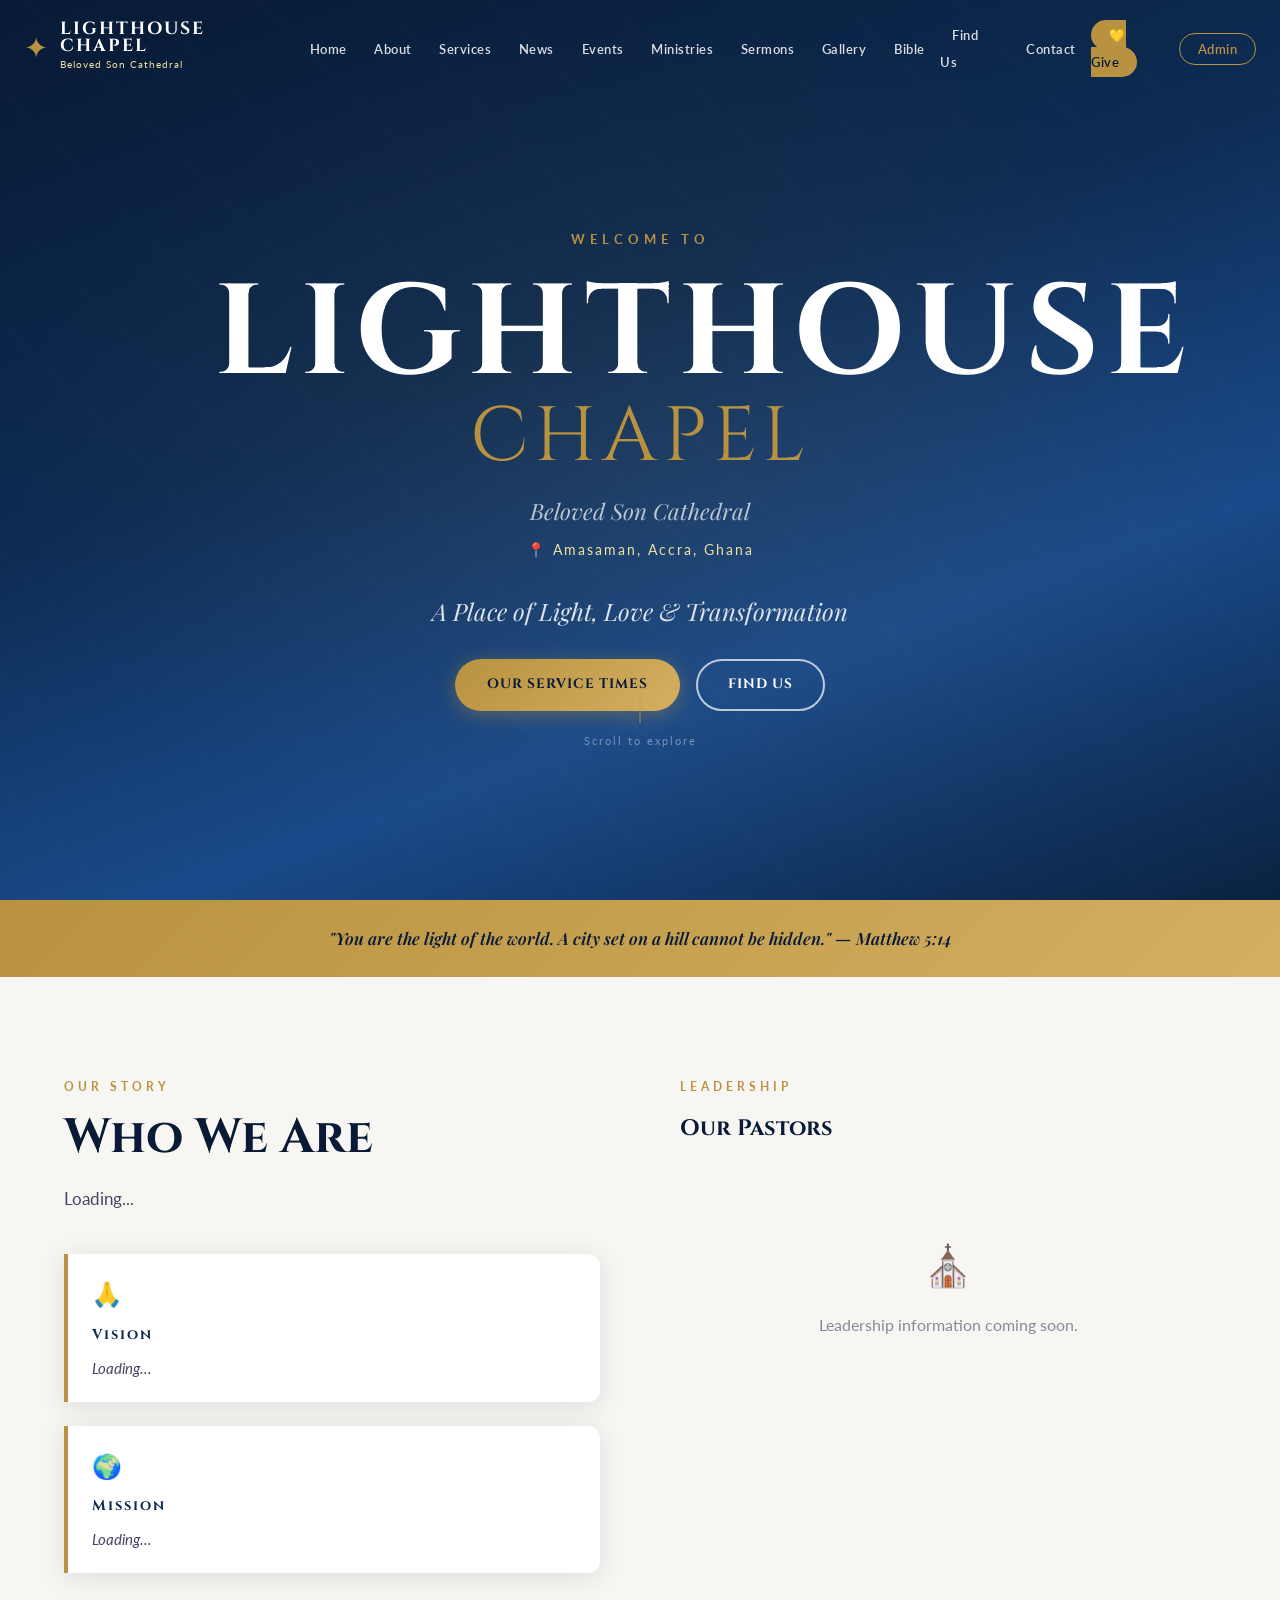
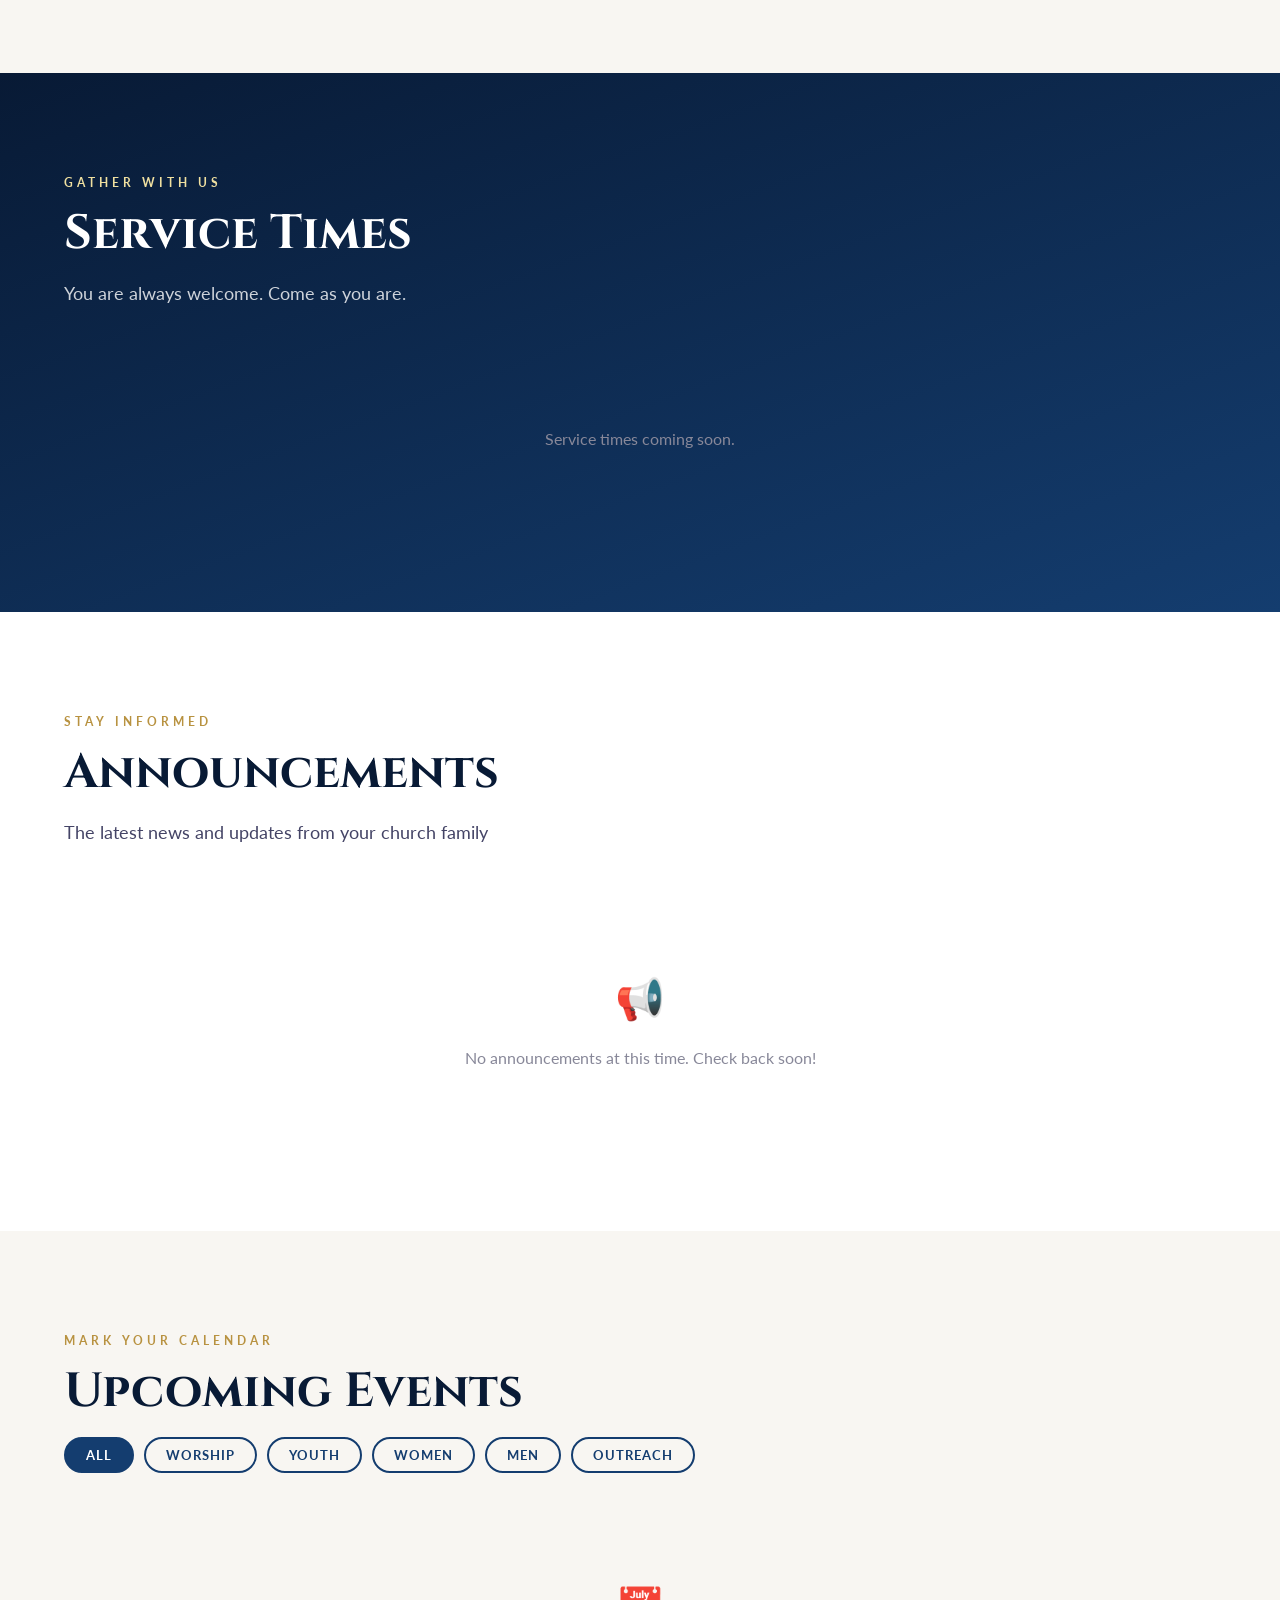
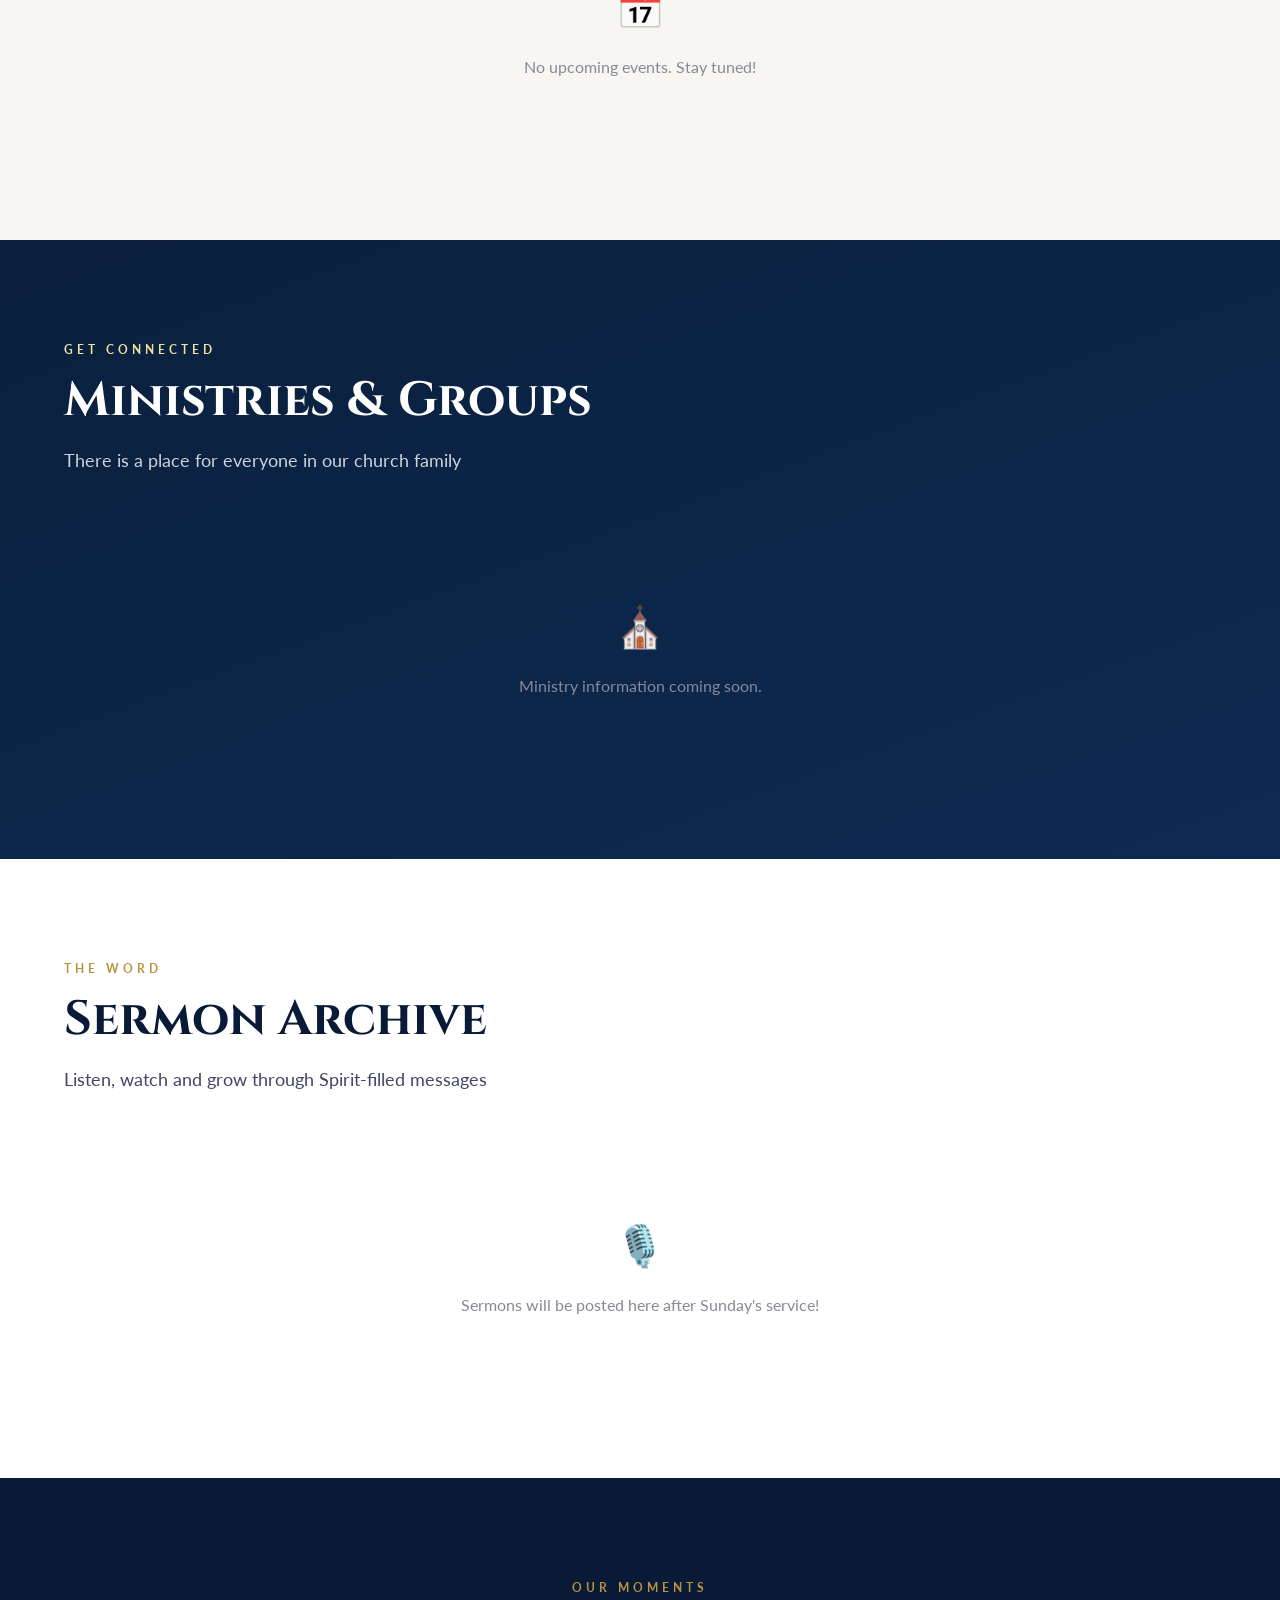
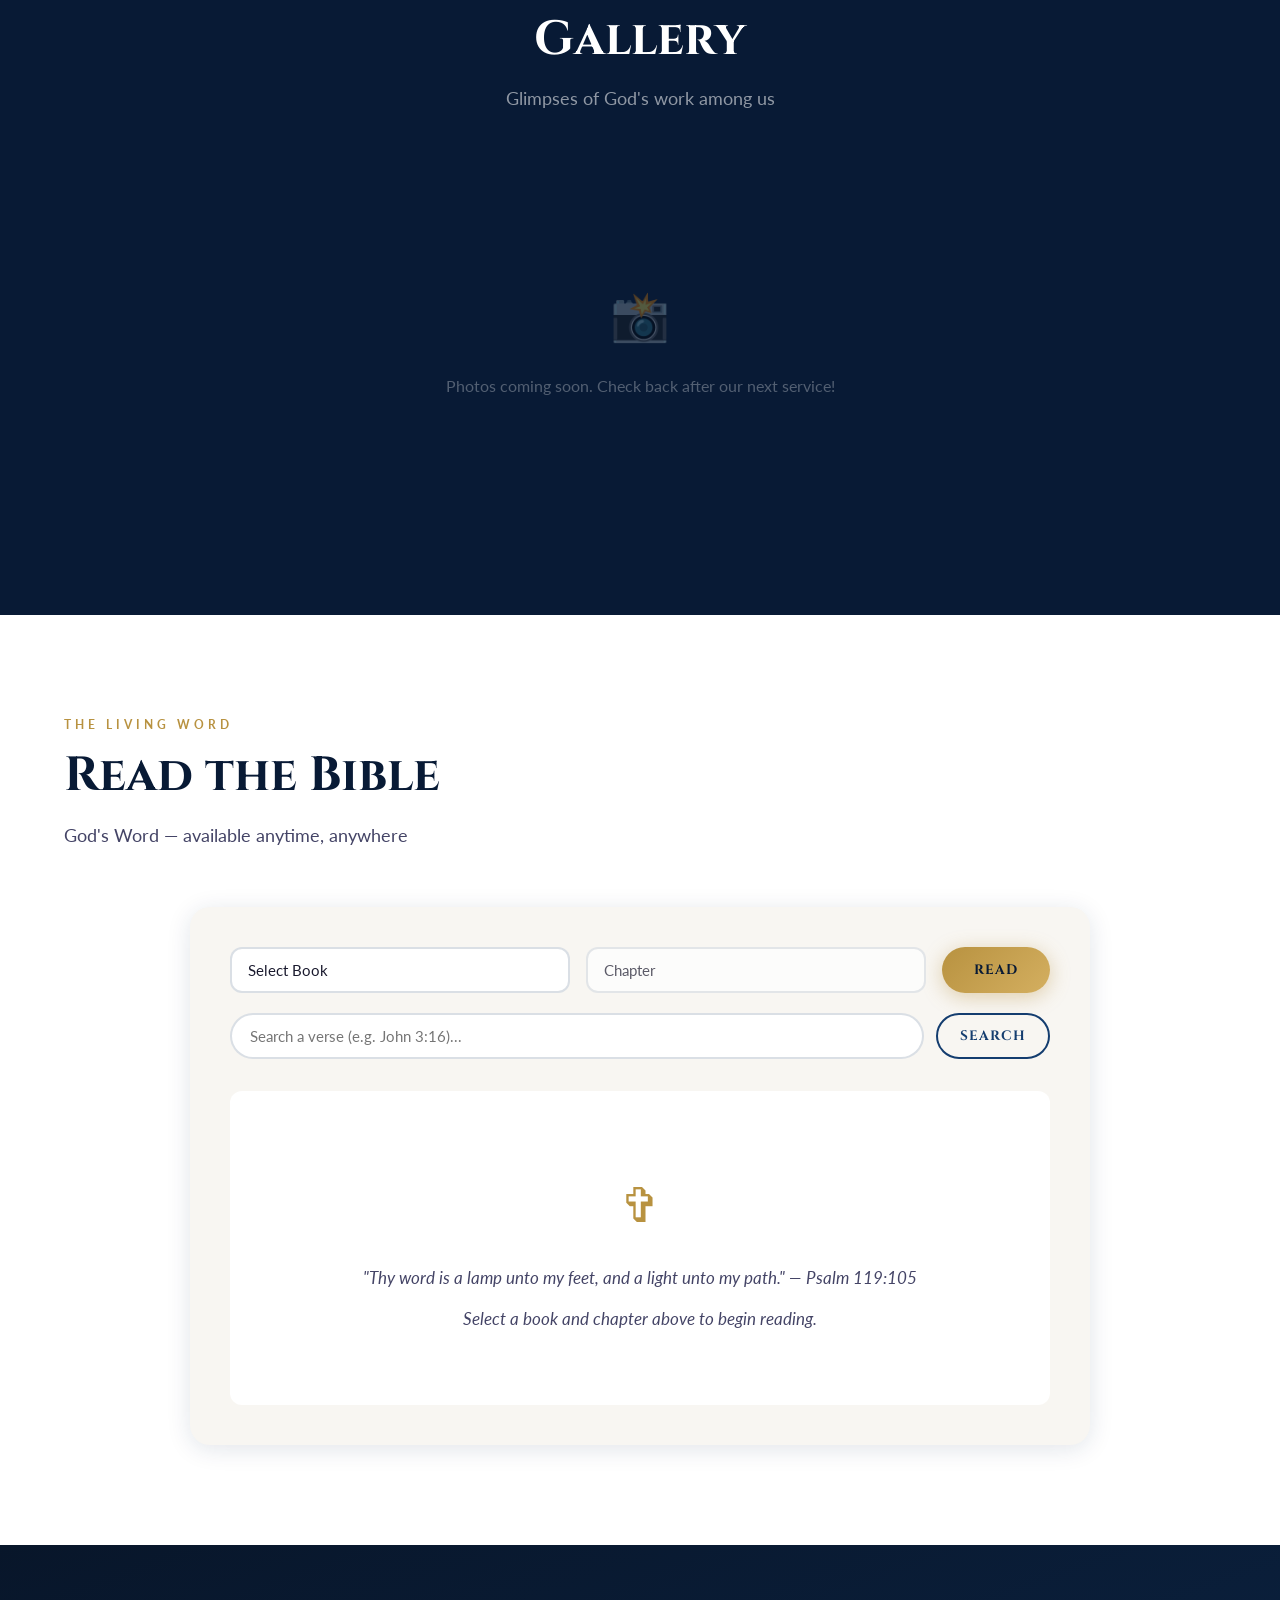
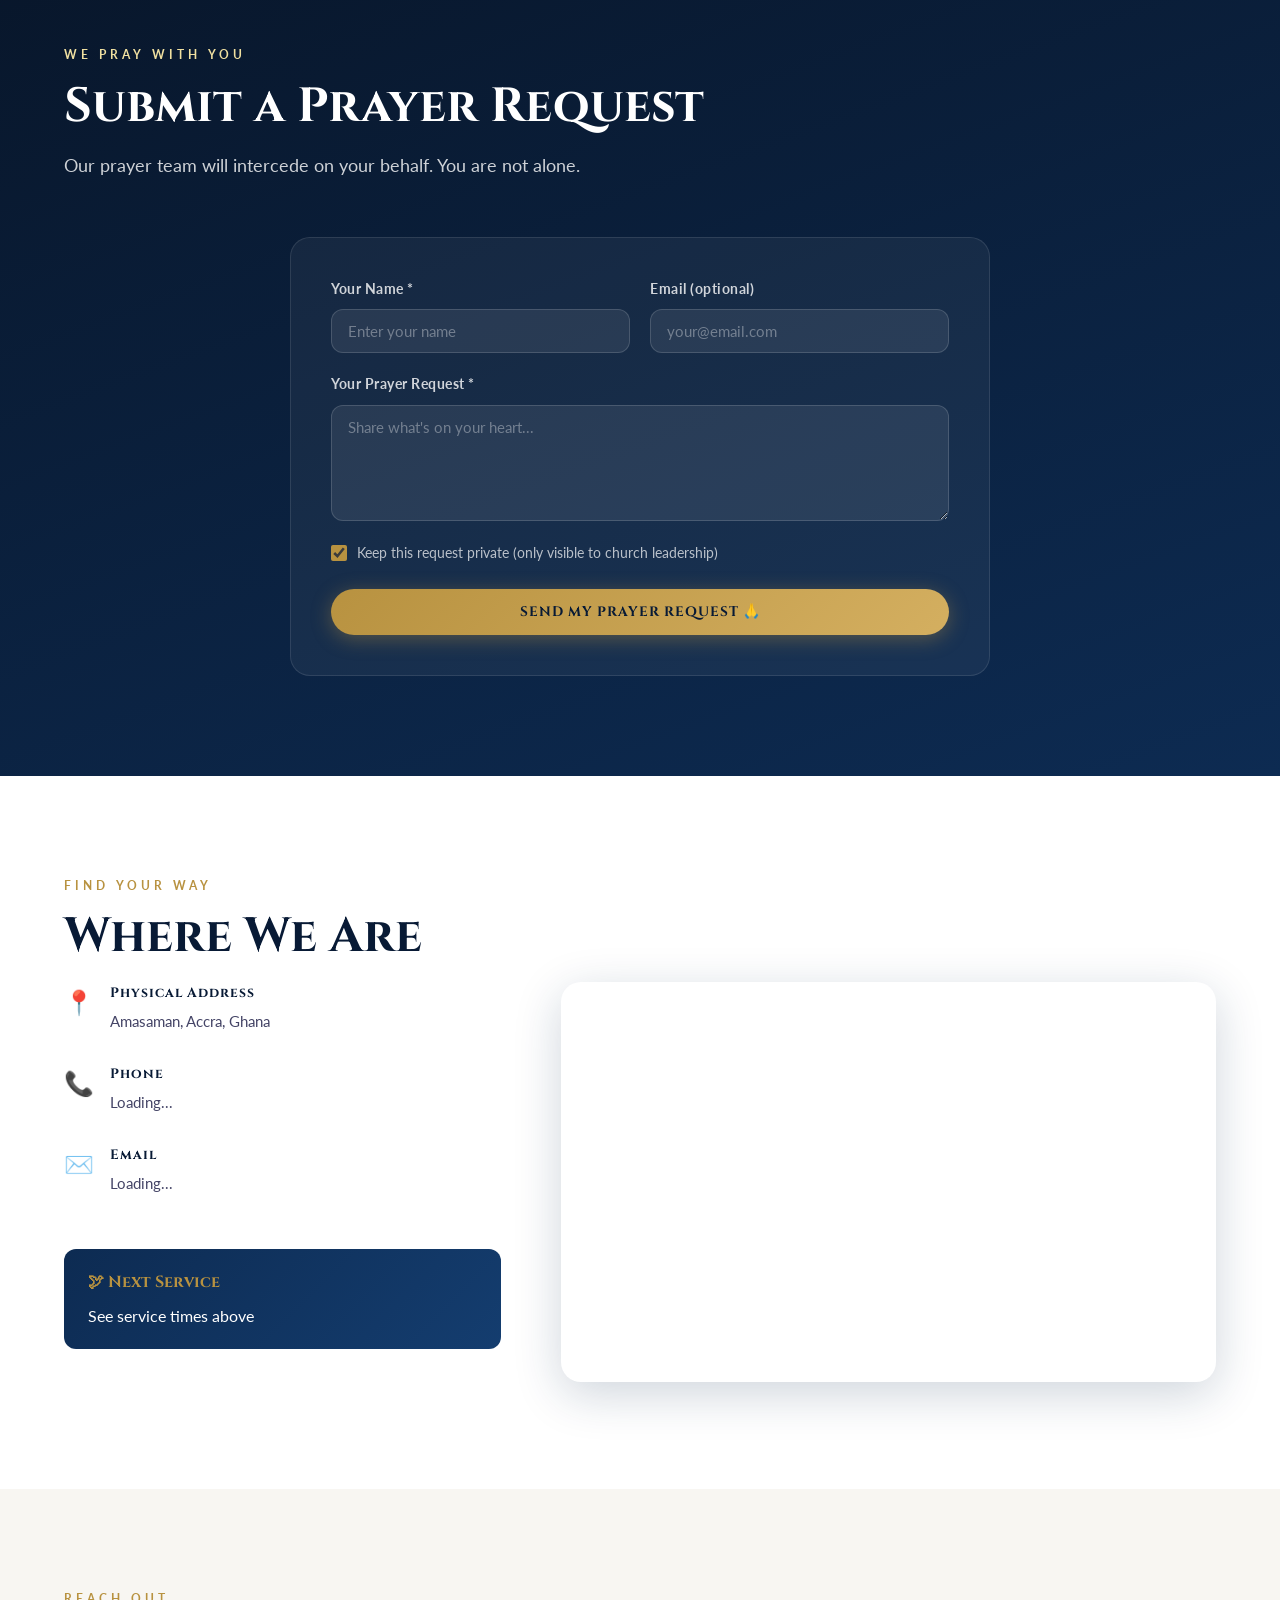
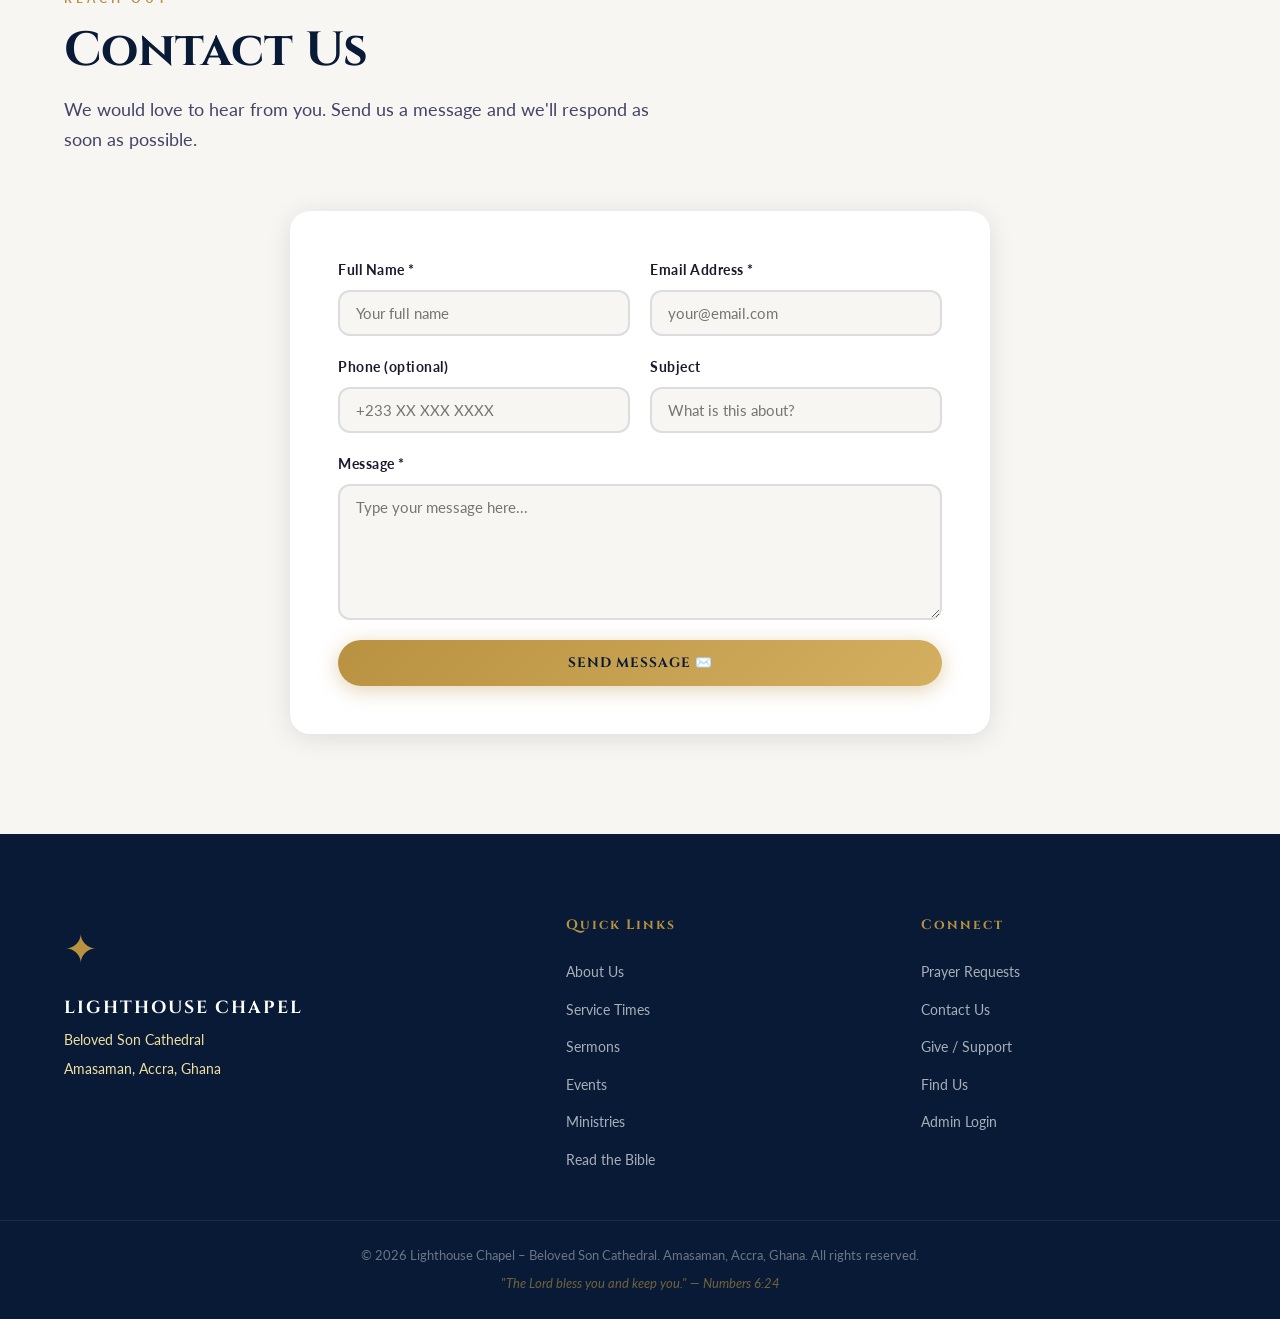
==== index.html @ 6e42f1c6 "INITIAL APP" ====
<!DOCTYPE html>
<html lang="en">

<head>
    <meta charset="UTF-8" />
    <meta name="viewport" content="width=device-width, initial-scale=1.0" />

    <!-- ============================================================ -->
    <!-- PRIMARY META — update description if church tagline changes  -->
    <!-- ============================================================ -->
    <title>Lighthouse Chapel – Beloved Son Cathedral | Amasaman, Accra, Ghana</title>
    <meta name="description"
        content="Welcome to Lighthouse Chapel – Beloved Son Cathedral in Amasaman, Accra, Ghana. A Spirit-filled, Word-driven community. Join us for worship every Sunday." />
    <meta name="keywords"
        content="Lighthouse Chapel, Beloved Son Cathedral, church Amasaman, church Accra Ghana, Christian church Ghana" />
    <meta name="author" content="Lighthouse Chapel" />
    <meta name="theme-color" content="#0d2b52" />

    <!-- ============================================================ -->
    <!-- FAVICON                                                       -->
    <!-- Place favicon.svg in your frontend/ root folder              -->
    <!-- ============================================================ -->
    <link rel="icon" type="image/svg+xml" href="favicon.svg" />
    <link rel="apple-touch-icon" href="icons/icon-192.png" />

    <!-- ============================================================ -->
    <!-- PWA MANIFEST                                                  -->
    <!-- Place manifest.json in your frontend/ root folder            -->
    <!-- ============================================================ -->
    <link rel="manifest" href="manifest.json" />

    <!-- ============================================================ -->
    <!-- OPEN GRAPH — controls WhatsApp / Facebook / Twitter preview  -->
    <!-- ⚠️ DOMAIN: Replace URL with real domain when deployed        -->
    <!-- ⚠️ IMAGE: Replace og-image.jpg with a real church photo      -->
    <!--   Ideal size: 1200×630px, save as frontend/og-image.jpg      -->
    <!-- ============================================================ -->
    <meta property="og:type" content="website" />
    <meta property="og:site_name" content="Lighthouse Chapel" />
    <meta property="og:title" content="Lighthouse Chapel – Beloved Son Cathedral" />
    <meta property="og:description"
        content="A Place of Light, Love & Transformation. Located in Amasaman, Accra, Ghana. Join us every Sunday." />
    <meta property="og:url" content="https://lighthousechapel.org/" />
    <meta property="og:image" content="https://lighthousechapel.org/og-image.jpg" />
    <meta property="og:image:width" content="1200" />
    <meta property="og:image:height" content="630" />
    <meta property="og:locale" content="en_GH" />

    <!-- Twitter/X card (works even without a Twitter account) -->
    <meta name="twitter:card" content="summary_large_image" />
    <meta name="twitter:title" content="Lighthouse Chapel – Beloved Son Cathedral" />
    <meta name="twitter:description" content="A Place of Light, Love & Transformation. Amasaman, Accra, Ghana." />
    <meta name="twitter:image" content="https://lighthousechapel.org/og-image.jpg" />

    <!-- Google Fonts -->
    <link rel="preconnect" href="https://fonts.googleapis.com" />
    <link rel="preconnect" href="https://fonts.gstatic.com" crossorigin />
    <link
        href="https://fonts.googleapis.com/css2?family=Cinzel:wght@400;600;700&family=Lato:wght@300;400;700&family=Playfair+Display:ital,wght@0,400;0,600;1,400&display=swap"
        rel="stylesheet" />

    <link rel="stylesheet" href="css/style.css" />
</head>

<body>

    <!-- ===== NAVIGATION ===== -->
    <nav id="navbar">
        <div class="nav-container">
            <div class="nav-brand">
                <div class="brand-icon">✦</div>
                <div class="brand-text">
                    <span class="brand-main">LIGHTHOUSE CHAPEL</span>
                    <span class="brand-sub">Beloved Son Cathedral</span>
                </div>
            </div>
            <button class="nav-toggle" id="navToggle" aria-label="Toggle navigation">
                <span></span><span></span><span></span>
            </button>
            <ul class="nav-links" id="navLinks">
                <li><a href="#home">Home</a></li>
                <li><a href="#about">About</a></li>
                <li><a href="#services">Services</a></li>
                <li><a href="#announcements">News</a></li>
                <li><a href="#events">Events</a></li>
                <li><a href="#ministries">Ministries</a></li>
                <li><a href="#sermons">Sermons</a></li>
                <li><a href="#gallery">Gallery</a></li>
                <li><a href="#bible">Bible</a></li>
                <li><a href="#location">Find Us</a></li>
                <li><a href="#contact">Contact</a></li>
                <li><a href="give.html" class="nav-give-btn">💛 Give</a></li>
                <li><a href="admin/login.html" class="nav-admin-btn">Admin</a></li>
            </ul>
        </div>
    </nav>

    <!-- ===== HERO ===== -->
    <section id="home" class="hero">
        <div class="hero-bg" id="heroBg"></div>
        <div class="hero-overlay"></div>
        <div class="hero-content">
            <div class="hero-eyebrow">Welcome to</div>
            <h1 class="hero-title">
                <span class="hero-title-main">LIGHTHOUSE</span>
                <span class="hero-title-sub">CHAPEL</span>
            </h1>
            <p class="hero-church-full">Beloved Son Cathedral</p>
            <p class="hero-location">📍 Amasaman, Accra, Ghana</p>
            <p class="hero-tagline" id="heroTagline">A Place of Light, Love &amp; Transformation</p>
            <div class="hero-cta-group">
                <a href="#services" class="btn-primary">Our Service Times</a>
                <a href="#location" class="btn-outline">Find Us</a>
            </div>
            <div class="hero-scroll-indicator">
                <div class="scroll-line"></div>
                <span>Scroll to explore</span>
            </div>
        </div>
    </section>

    <!-- ===== WELCOME STRIP ===== -->
    <section class="welcome-strip">
        <div class="container">
            <p class="welcome-verse">"You are the light of the world. A city set on a hill cannot be hidden." — Matthew
                5:14</p>
        </div>
    </section>

    <!-- ===== YEAR MOTTO ===== -->
    <section id="motto" class="motto-section" style="display:none">
        <div class="motto-inner">
            <div class="motto-frame">
                <div class="motto-corner motto-corner--tl"></div>
                <div class="motto-corner motto-corner--tr"></div>
                <div class="motto-corner motto-corner--bl"></div>
                <div class="motto-corner motto-corner--br"></div>
                <img id="mottoImage" src="" alt="Year Motto" class="motto-img" />
            </div>
            <div class="motto-scripture" id="mottoScripture" style="display:none"></div>
        </div>
    </section>

    <!-- ===== ABOUT ===== -->
    <section id="about" class="section about-section">
        <div class="container">
            <div class="about-grid">
                <div class="about-text">
                    <div class="section-eyebrow">Our Story</div>
                    <h2 class="section-title">Who We Are</h2>
                    <p class="about-body" id="aboutText">Loading...</p>
                    <div class="about-pillars">
                        <div class="pillar">
                            <div class="pillar-icon">🙏</div>
                            <h4>Vision</h4>
                            <p id="visionText">Loading...</p>
                        </div>
                        <div class="pillar">
                            <div class="pillar-icon">🌍</div>
                            <h4>Mission</h4>
                            <p id="missionText">Loading...</p>
                        </div>
                    </div>
                </div>
                <div class="about-pastors">
                    <div class="section-eyebrow">Leadership</div>
                    <h3>Our Pastors</h3>
                    <div class="pastors-grid" id="pastorsGrid">
                        <div class="loading-spinner"></div>
                    </div>
                </div>
            </div>
        </div>
    </section>

    <!-- ===== SERVICE TIMES ===== -->
    <section id="services" class="section services-section">
        <div class="services-bg"></div>
        <div class="container">
            <div class="section-eyebrow light">Gather With Us</div>
            <h2 class="section-title light">Service Times</h2>
            <p class="section-subtitle light">You are always welcome. Come as you are.</p>
            <div class="services-grid" id="servicesGrid">
                <div class="loading-spinner light"></div>
            </div>
        </div>
    </section>

    <section id="visit" class="visit-section" style="display:none">
        <div class="visit-bg" id="visitBg"></div>
        <div class="visit-overlay"></div>
        <div class="visit-content">
            <div class="visit-eyebrow">You Are Welcome Here</div>
            <h2 class="visit-title">Plan Your Visit</h2>
            <p class="visit-sub">Come as you are. Leave transformed. We'd love to meet you in person.</p>
            <div class="visit-chips">
                <div class="visit-chip">👋 Friendly &amp; Welcoming</div>
                <div class="visit-chip">🎵 Spirit-filled Worship</div>
                <div class="visit-chip">📖 Word-driven Teaching</div>
                <div class="visit-chip">👨‍👩‍👧 Family Friendly</div>
            </div>
            <a href="#services" class="btn-primary" style="margin-top:8px">See Service Times</a>
        </div>
    </section>

    <!-- ===== ANNOUNCEMENTS ===== -->
    <section id="announcements" class="section announcements-section">
        <div class="container">
            <div class="section-eyebrow">Stay Informed</div>
            <h2 class="section-title">Announcements</h2>
            <p class="section-subtitle">The latest news and updates from your church family</p>
            <div class="announcements-grid" id="announcementsGrid">
                <div class="loading-spinner"></div>
            </div>
        </div>
    </section>

    <!-- ===== EVENTS ===== -->
    <section id="events" class="section events-section">
        <div class="container">
            <div class="section-eyebrow">Mark Your Calendar</div>
            <h2 class="section-title">Upcoming Events</h2>
            <div class="events-filter" id="eventsFilter">
                <button class="filter-btn active" data-cat="">All</button>
                <button class="filter-btn" data-cat="worship">Worship</button>
                <button class="filter-btn" data-cat="youth">Youth</button>
                <button class="filter-btn" data-cat="women">Women</button>
                <button class="filter-btn" data-cat="men">Men</button>
                <button class="filter-btn" data-cat="outreach">Outreach</button>
            </div>
            <div class="events-grid" id="eventsGrid">
                <div class="loading-spinner"></div>
            </div>
        </div>
    </section>

    <!-- ===== MINISTRIES ===== -->
    <section id="ministries" class="section ministries-section">
        <div class="ministries-bg"></div>
        <div class="container">
            <div class="section-eyebrow light">Get Connected</div>
            <h2 class="section-title light">Ministries &amp; Groups</h2>
            <p class="section-subtitle light">There is a place for everyone in our church family</p>
            <div class="ministries-grid" id="ministriesGrid">
                <div class="loading-spinner light"></div>
            </div>
        </div>
    </section>

    <!-- ===== SERMONS ===== -->
    <section id="sermons" class="section sermons-section">
        <div class="container">
            <div class="section-eyebrow">The Word</div>
            <h2 class="section-title">Sermon Archive</h2>
            <p class="section-subtitle">Listen, watch and grow through Spirit-filled messages</p>
            <div class="sermons-grid" id="sermonsGrid">
                <div class="loading-spinner"></div>
            </div>
        </div>
    </section>

    <!-- ===== GALLERY ===== -->
    <section id="gallery" class="section gallery-section">
        <div class="container">
            <div class="section-eyebrow" style="text-align:center">Our Moments</div>
            <h2 class="section-title" style="text-align:center">Gallery</h2>
            <p class="section-subtitle" style="text-align:center;margin:0 auto 48px">Glimpses of God's work among us</p>

            <!-- SLIDESHOW HERO -->
            <div class="gal-slideshow" id="galSlideshow">
                <div class="gal-slides" id="galSlides"></div>
                <div class="gal-slide-overlay"></div>
                <button class="gal-slide-arrow gal-prev" onclick="galSlide(-1)">&#8249;</button>
                <button class="gal-slide-arrow gal-next" onclick="galSlide(1)">&#8250;</button>
                <div class="gal-slide-dots" id="galDots"></div>
                <div class="gal-slide-caption" id="galSlideCaption"></div>
            </div>

            <!-- ALBUM TABS -->
            <div class="gal-tabs" id="galTabs"></div>

            <!-- PREVIEW GRID -->
            <div class="gal-preview-grid" id="galPreviewGrid"></div>

            <!-- VIEW ALL BUTTON -->
            <div style="text-align:center;margin-top:36px">
                <button class="gal-view-all-btn" id="galViewAllBtn" onclick="openGalleryModal()">
                    View All Photos <span id="galViewAllCount"></span>
                </button>
            </div>
        </div>
    </section>

    <!-- GALLERY MODAL -->
    <div id="galleryModal" class="gal-modal-overlay">
        <div class="gal-modal-box">
            <div class="gal-modal-header">
                <span class="gal-modal-title" id="galModalTitle">All Photos</span>
                <button class="gal-modal-close" onclick="closeGalleryModal()">&times;</button>
            </div>
            <div class="gal-modal-grid" id="galModalGrid"></div>
        </div>
    </div>

    <!-- LIGHTBOX -->
    <div class="lightbox" id="lightbox">
        <button class="lightbox-close" id="lightboxClose">&times;</button>
        <button class="lightbox-prev" id="lightboxPrev">&#8249;</button>
        <img class="lightbox-img" id="lightboxImg" src="" alt="" />
        <button class="lightbox-next" id="lightboxNext">&#8250;</button>
        <p class="lightbox-caption" id="lightboxCaption"></p>
    </div>


    <section id="churchLife" class="church-life-section" style="display:none">
        <div class="container">
            <div class="section-eyebrow" style="text-align:center">Our Community</div>
            <h2 class="section-title" style="text-align:center;margin-bottom:8px">Life at Lighthouse</h2>
            <p class="section-subtitle" style="text-align:center;margin:0 auto 48px">A glimpse into our church family
            </p>
            <div class="church-life-grid" id="churchLifeGrid">
                <!-- populated by JS -->
            </div>
        </div>
    </section>


    <!-- ===== BIBLE READER ===== -->
    <section id="bible" class="section bible-section">
        <div class="container">
            <div class="section-eyebrow">The Living Word</div>
            <h2 class="section-title">Read the Bible</h2>
            <p class="section-subtitle">God's Word — available anytime, anywhere</p>
            <div class="bible-reader">
                <div class="bible-controls">
                    <select id="bibleBook" class="bible-select">
                        <option value="">Select Book</option>
                    </select>
                    <select id="bibleChapter" class="bible-select" disabled>
                        <option value="">Chapter</option>
                    </select>
                    <button id="bibleReadBtn" class="btn-primary" disabled>Read</button>
                </div>
                <div class="bible-search-row">
                    <input type="text" id="bibleSearch" placeholder="Search a verse (e.g. John 3:16)..."
                        class="bible-search-input" />
                    <button id="bibleSearchBtn" class="btn-outline-sm">Search</button>
                </div>
                <div class="bible-content" id="bibleContent">
                    <div class="bible-welcome">
                        <div class="bible-cross">✞</div>
                        <p>"Thy word is a lamp unto my feet, and a light unto my path." — Psalm 119:105</p>
                        <p class="bible-instruction">Select a book and chapter above to begin reading.</p>
                    </div>
                </div>
            </div>
        </div>
    </section>

    <!-- ===== PRAYER REQUEST ===== -->
    <section id="prayer" class="section prayer-section">
        <div class="prayer-bg"></div>
        <div class="container">
            <div class="section-eyebrow light">We Pray With You</div>
            <h2 class="section-title light">Submit a Prayer Request</h2>
            <p class="section-subtitle light">Our prayer team will intercede on your behalf. You are not alone.</p>
            <div class="prayer-form-wrapper">
                <form id="prayerForm" class="prayer-form">
                    <div class="form-row">
                        <div class="form-group">
                            <label>Your Name *</label>
                            <input type="text" id="prayerName" placeholder="Enter your name" required />
                        </div>
                        <div class="form-group">
                            <label>Email (optional)</label>
                            <input type="email" id="prayerEmail" placeholder="your@email.com" />
                        </div>
                    </div>
                    <div class="form-group">
                        <label>Your Prayer Request *</label>
                        <textarea id="prayerRequest" rows="5" placeholder="Share what's on your heart..."
                            required></textarea>
                    </div>
                    <div class="form-check">
                        <input type="checkbox" id="prayerPrivate" checked />
                        <label for="prayerPrivate">Keep this request private (only visible to church leadership)</label>
                    </div>
                    <button type="submit" class="btn-primary btn-full" id="prayerSubmitBtn">Send My Prayer Request
                        🙏</button>
                    <div id="prayerMessage" class="form-message"></div>
                </form>
            </div>
        </div>
    </section>

    <!-- ===== LOCATION ===== -->
    <section id="location" class="section location-section">
        <div class="container">
            <div class="section-eyebrow">Find Your Way</div>
            <h2 class="section-title">Where We Are</h2>
            <div class="location-grid">
                <div class="location-info">
                    <div class="location-detail-item">
                        <div class="loc-icon">📍</div>
                        <div>
                            <h4>Physical Address</h4>
                            <p id="churchAddress">Amasaman, Accra, Ghana</p>
                        </div>
                    </div>
                    <div class="location-detail-item">
                        <div class="loc-icon">📞</div>
                        <div>
                            <h4>Phone</h4>
                            <p id="churchPhone">Loading...</p>
                        </div>
                    </div>
                    <div class="location-detail-item">
                        <div class="loc-icon">✉️</div>
                        <div>
                            <h4>Email</h4>
                            <p id="churchEmail">Loading...</p>
                        </div>
                    </div>
                    <div class="social-links" id="socialLinks"></div>
                    <div class="location-next-service">
                        <h4>🕊 Next Service</h4>
                        <p id="nextServiceInfo">See service times above</p>
                    </div>
                </div>
                <div class="location-map">
                    <iframe id="mapEmbed"
                        src="https://www.google.com/maps/embed?pb=!1m18!1m12!1m3!1d15878.4!2d-0.3100!3d5.7100!2m3!1f0!2f0!3f0!3m2!1i1024!2i768!4f13.1!3m3!1m2!1s0x0%3A0x0!2zNcKwNDInMzYuMCJOIDDCsDE4JzM2LjAiVw!5e0!3m2!1sen!2sgh!4v1234567890"
                        width="100%" height="400" style="border:0;" allowfullscreen="" loading="lazy"
                        referrerpolicy="no-referrer-when-downgrade"
                        title="Lighthouse Chapel Location - Amasaman, Accra, Ghana">
                    </iframe>
                </div>
            </div>
        </div>
    </section>

    <!-- ===== CONTACT ===== -->
    <section id="contact" class="section contact-section">
        <div class="container">
            <div class="section-eyebrow">Reach Out</div>
            <h2 class="section-title">Contact Us</h2>
            <p class="section-subtitle">We would love to hear from you. Send us a message and we'll respond as soon as
                possible.</p>
            <form id="contactForm" class="contact-form">
                <div class="form-row">
                    <div class="form-group">
                        <label>Full Name *</label>
                        <input type="text" id="contactName" placeholder="Your full name" required />
                    </div>
                    <div class="form-group">
                        <label>Email Address *</label>
                        <input type="email" id="contactEmail" placeholder="your@email.com" required />
                    </div>
                </div>
                <div class="form-row">
                    <div class="form-group">
                        <label>Phone (optional)</label>
                        <input type="tel" id="contactPhone" placeholder="+233 XX XXX XXXX" />
                    </div>
                    <div class="form-group">
                        <label>Subject</label>
                        <input type="text" id="contactSubject" placeholder="What is this about?" />
                    </div>
                </div>
                <div class="form-group">
                    <label>Message *</label>
                    <textarea id="contactMessage" rows="6" placeholder="Type your message here..." required></textarea>
                </div>
                <button type="submit" class="btn-primary btn-full" id="contactSubmitBtn">Send Message ✉️</button>
                <div class="form-message"></div>
            </form>
        </div>
    </section>

    <!-- ===== FOOTER ===== -->
    <footer class="footer">
        <div class="footer-inner">
            <div class="footer-brand">
                <div class="footer-cross">✦</div>
                <h3>LIGHTHOUSE CHAPEL</h3>
                <p>Beloved Son Cathedral</p>
                <p class="footer-address">Amasaman, Accra, Ghana</p>
            </div>
            <div class="footer-links">
                <h4>Quick Links</h4>
                <ul>
                    <li><a href="#about">About Us</a></li>
                    <li><a href="#services">Service Times</a></li>
                    <li><a href="#sermons">Sermons</a></li>
                    <li><a href="#events">Events</a></li>
                    <li><a href="#ministries">Ministries</a></li>
                    <li><a href="#bible">Read the Bible</a></li>
                </ul>
            </div>
            <div class="footer-connect">
                <h4>Connect</h4>
                <ul>
                    <li><a href="#prayer">Prayer Requests</a></li>
                    <li><a href="#contact">Contact Us</a></li>
                    <li><a href="give.html">Give / Support</a></li>
                    <li><a href="#location">Find Us</a></li>
                    <li><a href="admin/login.html">Admin Login</a></li>
                </ul>
                <div class="footer-social" id="footerSocial"></div>
            </div>
        </div>
        <div class="footer-bottom">
            <p>&copy; <span id="footerYear"></span> Lighthouse Chapel – Beloved Son Cathedral. Amasaman, Accra,
                Ghana. All rights reserved.</p>
            <p class="footer-verse">"The Lord bless you and keep you." — Numbers 6:24</p>
        </div>
    </footer>

    <div id="pastorModal" class="pastor-modal-overlay" onclick="closePastorModal(event)">
        <div class="pastor-modal-box">
            <button class="pastor-modal-close" onclick="closePastorModal()">&times;</button>
            <div class="pastor-modal-inner">
                <div class="pastor-modal-left">
                    <div class="pastor-modal-img-wrap" id="pastorModalImgWrap">
                        <img id="pastorModalImg" src="" alt="" />
                    </div>
                    <div class="pastor-modal-badge" id="pastorModalTitle"></div>
                    <div class="pastor-modal-contacts" id="pastorModalContacts"></div>
                </div>
                <div class="pastor-modal-right">
                    <h2 class="pastor-modal-name" id="pastorModalName"></h2>
                    <div class="pastor-modal-divider"></div>
                    <p class="pastor-modal-bio" id="pastorModalBio"></p>
                </div>
            </div>
        </div>
    </div>

    <!-- ===== LIGHTBOX ===== -->
    <div class="lightbox" id="lightbox">
        <button class="lightbox-close" id="lightboxClose">&times;</button>
        <img class="lightbox-img" id="lightboxImg" src="" alt="" />
        <p class="lightbox-caption" id="lightboxCaption"></p>
    </div>

    <!-- ===== SCROLL TO TOP ===== -->
    <button class="scroll-top" id="scrollTop" aria-label="Scroll to top">↑</button>

    <script src="js/config.js"></script>
    <script src="js/app.js"></script>
    <script src="js/bible.js"></script>
</body>

</html>
---- css/style.css ----
/* ============================================================
   LIGHTHOUSE CHURCH – THE QUODESH FAMILY CHURCH
   Main Stylesheet
   Colors: Deep Navy Blue + Gold + White
   ============================================================ */

:root {
  --navy: #0d2b52;
  --navy-dark: #081a35;
  --navy-mid: #143d6f;
  --navy-light: #1e5298;
  --gold: #b89240;
  --gold-light: #d4af60;
  --gold-pale: #f0e0a0;
  --white: #ffffff;
  --off-white: #f8f6f2;
  --text-dark: #1a1a2e;
  --text-mid: #444466;
  --text-light: #888899;
  --accent: #4a90d9;
  --success: #2ecc71;
  --error: #e74c3c;
  --warning: #f39c12;
  --shadow: 0 4px 24px rgba(13,43,82,0.12);
  --shadow-lg: 0 12px 48px rgba(13,43,82,0.2);
  --radius: 12px;
  --radius-lg: 20px;
  --transition: 0.3s ease;
  --font-heading: 'Cinzel', serif;
  --font-body: 'Lato', sans-serif;
  --font-accent: 'Playfair Display', serif;
}

*, *::before, *::after { box-sizing: border-box; margin: 0; padding: 0; }
html { scroll-behavior: smooth; }

body {
  font-family: var(--font-body);
  color: var(--text-dark);
  background: var(--white);
  line-height: 1.7;
  overflow-x: hidden;
}

a { text-decoration: none; color: inherit; transition: var(--transition); }
ul { list-style: none; }
img { max-width: 100%; display: block; }
button { cursor: pointer; border: none; background: none; font-family: inherit; }

.container { max-width: 1200px; margin: 0 auto; padding: 0 24px; }

/* ============================================================ BUTTONS */
.btn-primary {
  display: inline-flex; align-items: center; gap: 8px;
  background: linear-gradient(135deg, var(--gold), var(--gold-light));
  color: var(--navy-dark); font-weight: 700; font-family: var(--font-heading);
  letter-spacing: 1px; font-size: 0.85rem; text-transform: uppercase;
  padding: 14px 32px; border-radius: 50px;
  box-shadow: 0 4px 20px rgba(184,146,64,0.4);
  transition: var(--transition);
}
.btn-primary:hover { transform: translateY(-2px); box-shadow: 0 8px 30px rgba(184,146,64,0.5); background: linear-gradient(135deg, var(--gold-light), var(--gold)); }

.btn-outline {
  display: inline-flex; align-items: center; gap: 8px;
  border: 2px solid rgba(255,255,255,0.7); color: var(--white);
  font-weight: 700; font-family: var(--font-heading);
  letter-spacing: 1px; font-size: 0.85rem; text-transform: uppercase;
  padding: 12px 30px; border-radius: 50px; transition: var(--transition);
}
.btn-outline:hover { background: rgba(255,255,255,0.15); border-color: var(--white); }

.btn-outline-sm {
  border: 2px solid var(--navy-mid); color: var(--navy-mid);
  padding: 10px 22px; border-radius: 50px; font-weight: 700;
  font-size: 0.85rem; font-family: var(--font-heading); letter-spacing: 1px;
  transition: var(--transition); text-transform: uppercase;
}
.btn-outline-sm:hover { background: var(--navy-mid); color: var(--white); }

.btn-full { width: 100%; justify-content: center; }

/* ============================================================ SECTIONS */
.section { padding: 100px 0; }
.section-eyebrow {
  font-family: var(--font-body); font-size: 0.75rem; font-weight: 700;
  letter-spacing: 4px; text-transform: uppercase;
  color: var(--gold); margin-bottom: 12px;
}
.section-eyebrow.light { color: var(--gold-pale); }
.section-title {
  font-family: var(--font-heading); font-size: clamp(2rem, 4vw, 3rem);
  color: var(--navy-dark); line-height: 1.2; margin-bottom: 16px;
}
.section-title.light { color: var(--white); }
.section-subtitle { color: var(--text-mid); font-size: 1.1rem; max-width: 600px; margin-bottom: 56px; }
.section-subtitle.light { color: rgba(255,255,255,0.8); }

/* ============================================================ NAVBAR */
#navbar {
  position: fixed; top: 0; left: 0; right: 0; z-index: 1000;
  background: transparent; transition: all 0.4s ease;
  padding: 20px 0;
}
#navbar.scrolled {
  background: var(--navy-dark);
  box-shadow: 0 4px 30px rgba(0,0,0,0.3);
  padding: 12px 0;
}
.nav-container {
  max-width: 1300px; margin: 0 auto; padding: 0 24px;
  display: flex; align-items: center; justify-content: space-between;
}
.nav-brand { display: flex; align-items: center; gap: 12px; }
.brand-icon { color: var(--gold); font-size: 1.8rem; line-height: 1; }
.brand-text { display: flex; flex-direction: column; }
.brand-main {
  font-family: var(--font-heading); color: var(--white);
  font-size: 1.1rem; font-weight: 700; letter-spacing: 2px; line-height: 1;
}
.brand-sub { font-size: 0.65rem; color: var(--gold-pale); letter-spacing: 1px; }

.nav-links {
  display: flex; align-items: center; gap: 4px;
}
.nav-links a {
  color: rgba(255,255,255,0.85); font-size: 0.8rem; font-weight: 600;
  letter-spacing: 0.5px; padding: 8px 12px; border-radius: 6px;
  transition: var(--transition);
}
.nav-links a:hover { color: var(--gold-light); background: rgba(255,255,255,0.05); }
.nav-admin-btn {
  border: 1px solid var(--gold) !important;
  color: var(--gold) !important; border-radius: 50px !important;
  padding: 7px 18px !important;
}
.nav-admin-btn:hover { background: var(--gold) !important; color: var(--navy-dark) !important; }
.nav-give-btn {
  background: var(--gold) !important;
  color: var(--navy-dark) !important;
  border-radius: 50px !important;
  padding: 7px 18px !important;
  font-weight: 700;
}
.nav-give-btn:hover {
  background: var(--gold-light) !important;
  color: var(--navy-dark) !important;
}
.nav-give-btn:hover {
  background: var(--gold-light);
  transform: translateY(-1px);
}

.nav-toggle { display: none; flex-direction: column; gap: 5px; padding: 4px; }
.nav-toggle span { display: block; width: 24px; height: 2px; background: var(--white); border-radius: 2px; transition: var(--transition); }

/* ============================================================ HERO */
.hero {
  min-height: 100vh; position: relative;
  display: flex; align-items: center; justify-content: center;
  text-align: center; overflow: hidden;
}
.hero-bg {
  position: absolute; inset: 0;
  background: linear-gradient(160deg, var(--navy-dark) 0%, var(--navy) 40%, #1a4a8a 70%, #0a2240 100%);
}
.hero-overlay {
  position: absolute; inset: 0;
  background: radial-gradient(ellipse at center, rgba(184,146,64,0.08) 0%, transparent 70%);
}
/* Animated light rays */
.hero-bg::before {
  content: '';
  position: absolute; inset: 0;
  background: repeating-linear-gradient(
    45deg,
    transparent,
    transparent 80px,
    rgba(255,255,255,0.015) 80px,
    rgba(255,255,255,0.015) 82px
  );
}
.hero-content {
  position: relative; z-index: 2; padding: 120px 24px 80px;
  max-width: 900px; margin: 0 auto;
}
.hero-eyebrow {
  font-size: 0.8rem; font-weight: 700; letter-spacing: 5px;
  text-transform: uppercase; color: var(--gold); margin-bottom: 20px;
  opacity: 0; animation: fadeUp 0.8s ease 0.2s forwards;
}
.hero-title {
  display: flex; flex-direction: column; line-height: 1;
  opacity: 0; animation: fadeUp 0.8s ease 0.4s forwards;
}
.hero-title-main {
  font-family: var(--font-heading); font-size: clamp(3.5rem, 10vw, 8rem);
  color: var(--white); letter-spacing: 8px; font-weight: 700;
}
.hero-title-sub {
  font-family: var(--font-heading); font-size: clamp(2rem, 6vw, 5rem);
  color: var(--gold); letter-spacing: 6px; font-weight: 400;
}
.hero-church-full {
  font-family: var(--font-accent); font-size: clamp(1rem, 2.5vw, 1.4rem);
  color: rgba(255,255,255,0.7); font-style: italic; margin-top: 16px;
  opacity: 0; animation: fadeUp 0.8s ease 0.6s forwards;
}
.hero-location {
  font-size: 0.9rem; color: var(--gold-pale); letter-spacing: 2px;
  margin-top: 8px;
  opacity: 0; animation: fadeUp 0.8s ease 0.7s forwards;
}
.hero-tagline {
  font-family: var(--font-accent); font-size: clamp(1.1rem, 2vw, 1.5rem);
  color: rgba(255,255,255,0.85); margin: 28px auto; max-width: 500px;
  font-style: italic;
  opacity: 0; animation: fadeUp 0.8s ease 0.8s forwards;
}
.hero-cta-group {
  display: flex; gap: 16px; justify-content: center; flex-wrap: wrap;
  opacity: 0; animation: fadeUp 0.8s ease 1s forwards;
}
.hero-scroll-indicator {
  position: absolute; bottom: 40px; left: 50%; transform: translateX(-50%);
  display: flex; flex-direction: column; align-items: center; gap: 8px;
  color: rgba(255,255,255,0.4); font-size: 0.7rem; letter-spacing: 2px;
  opacity: 0; animation: fadeIn 1s ease 1.5s forwards;
}
.scroll-line {
  width: 1px; height: 40px;
  background: linear-gradient(to bottom, transparent, var(--gold));
  animation: scrollPulse 2s ease-in-out infinite;
}

/* ============================================================ WELCOME STRIP */
.welcome-strip {
  background: linear-gradient(135deg, var(--gold), var(--gold-light));
  padding: 24px 0; text-align: center;
}
.welcome-verse {
  font-family: var(--font-accent); font-style: italic;
  color: var(--navy-dark); font-size: 1.05rem; font-weight: 600;
}

/* ============================================================ ABOUT */
.about-section { background: var(--off-white); }
.about-grid { display: grid; grid-template-columns: 1fr 1fr; gap: 80px; align-items: start; }
.about-body { color: var(--text-mid); font-size: 1.05rem; margin-bottom: 40px; line-height: 1.9; }
.about-pillars { display: flex; flex-direction: column; gap: 24px; }
.pillar {
  background: var(--white); border-left: 4px solid var(--gold);
  padding: 20px 24px; border-radius: 0 var(--radius) var(--radius) 0;
  box-shadow: var(--shadow);
}
.pillar-icon { font-size: 1.5rem; margin-bottom: 8px; }
.pillar h4 { font-family: var(--font-heading); color: var(--navy); margin-bottom: 8px; font-size: 0.9rem; letter-spacing: 2px; }
.pillar p { color: var(--text-mid); font-size: 0.95rem; font-style: italic; }

.about-pastors h3 { font-family: var(--font-heading); color: var(--navy-dark); font-size: 1.4rem; margin-bottom: 24px; }
.pastors-grid { display: grid; gap: 20px; }
.pastor-card {
  background: var(--white); border-radius: var(--radius); padding: 24px;
  box-shadow: var(--shadow); display: flex; gap: 20px; align-items: flex-start;
  transition: var(--transition);
}
.pastor-card:hover { transform: translateY(-3px); box-shadow: var(--shadow-lg); }
.pastor-avatar {
  width: 80px; height: 80px; border-radius: 50%;
  object-fit: cover; border: 3px solid var(--gold); flex-shrink: 0;
}
.pastor-info h4 { font-family: var(--font-heading); color: var(--navy-dark); font-size: 1rem; }
.pastor-info .pastor-title { color: var(--gold); font-size: 0.8rem; font-weight: 700; letter-spacing: 1px; text-transform: uppercase; margin-bottom: 8px; }
.pastor-info p { color: var(--text-mid); font-size: 0.9rem; }

/* ============================================================ SERVICES */
.services-section { position: relative; overflow: hidden; }
.services-bg {
  position: absolute; inset: 0;
  background: linear-gradient(160deg, var(--navy-dark), var(--navy-mid));
}
.services-section .container { position: relative; z-index: 2; }
.services-grid { display: grid; grid-template-columns: repeat(auto-fit, minmax(260px, 1fr)); gap: 24px; }
.service-card {
  background: rgba(255,255,255,0.06); border: 1px solid rgba(255,255,255,0.1);
  backdrop-filter: blur(10px); border-radius: var(--radius-lg); padding: 36px 28px;
  text-align: center; transition: var(--transition);
}
.service-card:hover { background: rgba(255,255,255,0.1); transform: translateY(-4px); }
.service-day {
  font-size: 0.7rem; font-weight: 700; letter-spacing: 3px;
  text-transform: uppercase; color: var(--gold); margin-bottom: 8px;
}
.service-name { font-family: var(--font-heading); font-size: 1.1rem; color: var(--white); margin-bottom: 12px; }
.service-time {
  font-size: 2rem; font-weight: 700; color: var(--gold-light);
  font-family: var(--font-heading); margin-bottom: 8px;
}
.service-location { font-size: 0.85rem; color: rgba(255,255,255,0.6); }
.service-desc { font-size: 0.9rem; color: rgba(255,255,255,0.7); margin-top: 12px; font-style: italic; }

/* ============================================================ ANNOUNCEMENTS */
.announcements-section { background: var(--white); }
.announcements-grid { display: grid; grid-template-columns: repeat(auto-fit, minmax(340px, 1fr)); gap: 28px; }
.announcement-card {
  background: var(--off-white); border-radius: var(--radius-lg);
  overflow: hidden; box-shadow: var(--shadow); transition: var(--transition);
  border-top: 4px solid var(--gold);
}
.announcement-card:hover { transform: translateY(-4px); box-shadow: var(--shadow-lg); }
.announcement-card.pinned { border-top-color: var(--navy); }
.announcement-img { width: 100%; height: 180px; object-fit: cover; }
.announcement-body { padding: 24px; }
.announcement-meta {
  display: flex; align-items: center; gap: 12px; margin-bottom: 12px;
}
.ann-badge {
  font-size: 0.65rem; font-weight: 700; letter-spacing: 1px; text-transform: uppercase;
  padding: 4px 10px; border-radius: 50px;
}
.ann-badge.general { background: var(--navy-dark); color: var(--gold); }
.ann-badge.urgent { background: var(--error); color: var(--white); }
.ann-badge.event { background: var(--accent); color: var(--white); }
.ann-badge.prayer { background: var(--gold); color: var(--navy-dark); }
.ann-date { font-size: 0.8rem; color: var(--text-light); }
.announcement-title { font-family: var(--font-heading); font-size: 1.05rem; color: var(--navy-dark); margin-bottom: 10px; }
.announcement-text { color: var(--text-mid); font-size: 0.95rem; line-height: 1.7; }
.ann-pin { font-size: 0.75rem; color: var(--navy); font-weight: 700; margin-top: 12px; display: flex; align-items: center; gap: 4px; }

/* ============================================================ EVENTS */
.events-section { background: var(--off-white); }
.events-filter { display: flex; gap: 10px; flex-wrap: wrap; margin-bottom: 40px; }
.filter-btn {
  padding: 8px 20px; border-radius: 50px; font-size: 0.8rem; font-weight: 700;
  letter-spacing: 1px; text-transform: uppercase;
  border: 2px solid var(--navy-mid); color: var(--navy-mid); transition: var(--transition);
}
.filter-btn.active, .filter-btn:hover { background: var(--navy-mid); color: var(--white); }
.events-grid { display: grid; grid-template-columns: repeat(auto-fit, minmax(300px, 1fr)); gap: 28px; }
.event-card {
  background: var(--white); border-radius: var(--radius-lg); overflow: hidden;
  box-shadow: var(--shadow); transition: var(--transition);
}
.event-card:hover { transform: translateY(-4px); box-shadow: var(--shadow-lg); }
.event-img { width: 100%; height: 180px; object-fit: cover; background: var(--navy); }
.event-date-band {
  background: var(--navy-dark); color: var(--gold);
  padding: 10px 20px; font-family: var(--font-heading); font-size: 0.85rem;
  display: flex; align-items: center; gap: 8px;
}
.event-body { padding: 24px; }
.event-title { font-family: var(--font-heading); font-size: 1.05rem; color: var(--navy-dark); margin-bottom: 10px; }
.event-desc { color: var(--text-mid); font-size: 0.9rem; line-height: 1.7; margin-bottom: 12px; }
.event-meta { display: flex; flex-wrap: wrap; gap: 10px; }
.event-tag { font-size: 0.75rem; color: var(--text-light); display: flex; align-items: center; gap: 4px; }

/* ============================================================ MINISTRIES */
.ministries-section { position: relative; overflow: hidden; }
.ministries-bg {
  position: absolute; inset: 0;
  background: linear-gradient(160deg, #0a1f3d, var(--navy));
}
.ministries-section .container { position: relative; z-index: 2; }
.ministries-grid { display: grid; grid-template-columns: repeat(auto-fit, minmax(280px, 1fr)); gap: 24px; }
.ministry-card {
  background: rgba(255,255,255,0.05); border: 1px solid rgba(184,146,64,0.2);
  border-radius: var(--radius-lg); padding: 32px 24px;
  transition: var(--transition); text-align: center;
}
.ministry-card:hover { background: rgba(255,255,255,0.09); transform: translateY(-4px); border-color: var(--gold); }
.ministry-icon { font-size: 2.5rem; margin-bottom: 16px; }
.ministry-name { font-family: var(--font-heading); font-size: 1.1rem; color: var(--white); margin-bottom: 12px; }
.ministry-desc { color: rgba(255,255,255,0.7); font-size: 0.9rem; line-height: 1.7; margin-bottom: 16px; }
.ministry-leader { font-size: 0.8rem; color: var(--gold); font-weight: 700; }
.ministry-schedule { font-size: 0.8rem; color: rgba(255,255,255,0.5); margin-top: 4px; }

/* ============================================================ SERMONS */
.sermons-section { background: var(--white); }
.sermons-grid { display: grid; grid-template-columns: repeat(auto-fit, minmax(300px, 1fr)); gap: 28px; }
.sermon-card {
  background: var(--off-white); border-radius: var(--radius); overflow: hidden;
  box-shadow: var(--shadow); transition: var(--transition); display: flex; flex-direction: column;
}
.sermon-card:hover { transform: translateY(-3px); box-shadow: var(--shadow-lg); }
.sermon-thumb {
  width: 100%; height: 180px; object-fit: cover;
  background: linear-gradient(135deg, var(--navy), var(--navy-light));
}
.sermon-thumb-placeholder {
  width: 100%; height: 180px;
  background: linear-gradient(135deg, var(--navy), var(--navy-light));
  display: flex; align-items: center; justify-content: center; flex-direction: column; gap: 8px;
}
.sermon-thumb-placeholder .cross { font-size: 3rem; color: rgba(184,146,64,0.6); }
.sermon-body { padding: 20px; flex: 1; }
.sermon-series { font-size: 0.7rem; color: var(--gold); font-weight: 700; letter-spacing: 2px; text-transform: uppercase; margin-bottom: 6px; }
.sermon-title { font-family: var(--font-heading); font-size: 1rem; color: var(--navy-dark); margin-bottom: 8px; }
.sermon-scripture { font-style: italic; color: var(--gold); font-size: 0.85rem; margin-bottom: 8px; }
.sermon-pastor { color: var(--text-mid); font-size: 0.85rem; }
.sermon-date { color: var(--text-light); font-size: 0.8rem; margin-top: 4px; }
.sermon-links { display: flex; gap: 10px; padding: 16px 20px; border-top: 1px solid rgba(0,0,0,0.06); }
.sermon-link {
  font-size: 0.75rem; font-weight: 700; padding: 6px 14px; border-radius: 50px;
  transition: var(--transition); letter-spacing: 0.5px;
}
.sermon-link.audio { background: var(--navy); color: var(--gold); }
.sermon-link.video { background: var(--gold); color: var(--navy-dark); }
.sermon-link:hover { opacity: 0.85; transform: translateY(-1px); }

/* ============================================================ GALLERY */
.gallery-section { background: var(--off-white); }
.gallery-albums { display: flex; gap: 10px; flex-wrap: wrap; margin-bottom: 36px; }
.album-btn {
  padding: 6px 18px; border-radius: 50px; font-size: 0.8rem; font-weight: 700;
  border: 2px solid var(--navy-mid); color: var(--navy-mid); transition: var(--transition);
  letter-spacing: 0.5px; text-transform: uppercase;
}
.album-btn.active, .album-btn:hover { background: var(--navy-mid); color: var(--white); }
.gallery-grid {
  display: grid; grid-template-columns: repeat(auto-fill, minmax(220px, 1fr)); gap: 16px;
}
.gallery-item {
  aspect-ratio: 1; border-radius: var(--radius); overflow: hidden;
  cursor: pointer; position: relative; background: var(--navy);
}
.gallery-item img {
  width: 100%; height: 100%; object-fit: cover; transition: transform 0.4s ease;
}
.gallery-item:hover img { transform: scale(1.08); }
.gallery-item-overlay {
  position: absolute; inset: 0; background: rgba(13,43,82,0.7);
  display: flex; align-items: flex-end; padding: 16px;
  opacity: 0; transition: var(--transition);
}
.gallery-item:hover .gallery-item-overlay { opacity: 1; }
.gallery-caption { color: var(--white); font-size: 0.85rem; font-style: italic; }
.gallery-empty { grid-column: 1/-1; text-align: center; padding: 80px 20px; color: var(--text-light); }
.gallery-empty-icon { font-size: 3rem; margin-bottom: 16px; }

/* ============================================================ BIBLE */
.bible-section { background: var(--white); }
.bible-reader {
  background: var(--off-white); border-radius: var(--radius-lg);
  padding: 40px; box-shadow: var(--shadow); max-width: 900px; margin: 0 auto;
}
.bible-controls { display: flex; gap: 16px; flex-wrap: wrap; margin-bottom: 20px; }
.bible-select {
  flex: 1; min-width: 160px; padding: 12px 16px;
  border: 2px solid rgba(13,43,82,0.15); border-radius: var(--radius);
  font-family: var(--font-body); font-size: 0.95rem; color: var(--text-dark);
  background: var(--white); transition: var(--transition); appearance: none;
}
.bible-select:focus { outline: none; border-color: var(--navy-mid); }
.bible-search-row { display: flex; gap: 12px; margin-bottom: 32px; }
.bible-search-input {
  flex: 1; padding: 12px 18px; border: 2px solid rgba(13,43,82,0.15);
  border-radius: 50px; font-family: var(--font-body); font-size: 0.95rem;
  transition: var(--transition);
}
.bible-search-input:focus { outline: none; border-color: var(--navy-mid); }
.bible-content {
  min-height: 300px; max-height: 600px; overflow-y: auto;
  background: var(--white); border-radius: var(--radius); padding: 32px;
}
.bible-welcome { text-align: center; padding: 40px 20px; }
.bible-cross { font-size: 3rem; color: var(--gold); margin-bottom: 20px; }
.bible-welcome p { color: var(--text-mid); font-style: italic; font-size: 1.05rem; }
.bible-instruction { margin-top: 12px; color: var(--text-light); font-size: 0.9rem; font-style: normal; }
.bible-chapter-title {
  font-family: var(--font-heading); font-size: 1.3rem; color: var(--navy-dark);
  text-align: center; margin-bottom: 24px; padding-bottom: 16px;
  border-bottom: 2px solid var(--gold-pale);
}
.verse { display: flex; gap: 12px; margin-bottom: 16px; line-height: 1.8; }
.verse-num {
  font-size: 0.75rem; color: var(--gold); font-weight: 700; min-width: 24px;
  padding-top: 3px; font-family: var(--font-heading);
}
.verse-text { color: var(--text-dark); font-size: 1rem; }

/* ============================================================ PRAYER */
.prayer-section { position: relative; overflow: hidden; }
.prayer-bg {
  position: absolute; inset: 0;
  background: linear-gradient(160deg, #08162a, var(--navy));
}
.prayer-section .container { position: relative; z-index: 2; }
.prayer-form-wrapper { max-width: 700px; margin: 0 auto; }
.prayer-form { background: rgba(255,255,255,0.05); border: 1px solid rgba(255,255,255,0.1); border-radius: var(--radius-lg); padding: 40px; }
.form-row { display: grid; grid-template-columns: 1fr 1fr; gap: 20px; }
.form-group { display: flex; flex-direction: column; gap: 8px; margin-bottom: 20px; }
.form-group label { font-size: 0.85rem; font-weight: 700; letter-spacing: 0.5px; color: rgba(255,255,255,0.8); }
.prayer-form input, .prayer-form textarea {
  padding: 12px 16px; border-radius: var(--radius);
  border: 1px solid rgba(255,255,255,0.15); background: rgba(255,255,255,0.08);
  color: var(--white); font-family: var(--font-body); font-size: 0.95rem;
  transition: var(--transition);
}
.prayer-form input::placeholder, .prayer-form textarea::placeholder { color: rgba(255,255,255,0.35); }
.prayer-form input:focus, .prayer-form textarea:focus { outline: none; border-color: var(--gold); background: rgba(255,255,255,0.12); }
.prayer-form textarea { resize: vertical; }
.form-check { display: flex; align-items: center; gap: 10px; margin-bottom: 24px; color: rgba(255,255,255,0.7); font-size: 0.9rem; }
.form-check input { width: 16px; height: 16px; accent-color: var(--gold); }

/* ============================================================ CONTACT */
.contact-section { background: var(--off-white); }
.contact-form { max-width: 700px; margin: 0 auto; background: var(--white); padding: 48px; border-radius: var(--radius-lg); box-shadow: var(--shadow); }
.contact-form .form-group label { color: var(--text-dark); font-weight: 700; font-size: 0.85rem; }
.contact-form input, .contact-form textarea {
  padding: 12px 16px; border-radius: var(--radius);
  border: 2px solid rgba(13,43,82,0.12); background: var(--off-white);
  font-family: var(--font-body); font-size: 0.95rem; transition: var(--transition);
  width: 100%;
}
.contact-form input:focus, .contact-form textarea:focus { outline: none; border-color: var(--navy-mid); background: var(--white); }
.contact-form textarea { resize: vertical; }

/* ============================================================ FORM MESSAGES */
.form-message {
  margin-top: 16px; padding: 14px 20px; border-radius: var(--radius);
  font-size: 0.9rem; font-weight: 600; display: none;
}
.form-message.success { background: rgba(46,204,113,0.15); color: var(--success); border: 1px solid var(--success); display: block; }
.form-message.error { background: rgba(231,76,60,0.1); color: var(--error); border: 1px solid var(--error); display: block; }

/* ============================================================ LOCATION */
.location-section { background: var(--white); }
.location-grid { display: grid; grid-template-columns: 1fr 1.5fr; gap: 60px; align-items: start; }
.location-detail-item { display: flex; gap: 16px; align-items: flex-start; margin-bottom: 28px; }
.loc-icon { font-size: 1.5rem; flex-shrink: 0; }
.location-detail-item h4 { font-family: var(--font-heading); color: var(--navy-dark); font-size: 0.85rem; letter-spacing: 1px; margin-bottom: 4px; }
.location-detail-item p { color: var(--text-mid); font-size: 0.95rem; }
.social-links { display: flex; gap: 12px; flex-wrap: wrap; margin: 24px 0; }
.social-link {
  padding: 10px 20px; border-radius: 50px; font-size: 0.8rem; font-weight: 700;
  letter-spacing: 0.5px; background: var(--navy); color: var(--gold); transition: var(--transition);
}
.social-link:hover { background: var(--gold); color: var(--navy-dark); }
.location-next-service {
  background: linear-gradient(135deg, var(--navy), var(--navy-mid));
  padding: 20px 24px; border-radius: var(--radius); color: var(--white);
}
.location-next-service h4 { font-family: var(--font-heading); color: var(--gold); margin-bottom: 6px; }
.location-map iframe { border-radius: var(--radius-lg); box-shadow: var(--shadow-lg); }

/* ============================================================ FOOTER */
.footer { background: var(--navy-dark); color: rgba(255,255,255,0.8); }
.footer-inner {
  max-width: 1200px; margin: 0 auto; padding: 80px 24px 48px;
  display: grid; grid-template-columns: 1.5fr 1fr 1fr; gap: 60px;
}
.footer-brand { }
.footer-cross { font-size: 2.5rem; color: var(--gold); margin-bottom: 12px; }
.footer-brand h3 { font-family: var(--font-heading); color: var(--white); font-size: 1.1rem; letter-spacing: 2px; }
.footer-brand p { color: var(--gold-pale); font-size: 0.9rem; margin-top: 4px; }
.footer-address { color: rgba(255,255,255,0.5); font-size: 0.85rem; margin-top: 12px; }
.footer-links h4, .footer-connect h4 { font-family: var(--font-heading); color: var(--gold); font-size: 0.85rem; letter-spacing: 2px; margin-bottom: 20px; }
.footer-links ul, .footer-connect ul { display: flex; flex-direction: column; gap: 10px; }
.footer-links a, .footer-connect a { color: rgba(255,255,255,0.65); font-size: 0.9rem; transition: var(--transition); }
.footer-links a:hover, .footer-connect a:hover { color: var(--gold); padding-left: 4px; }
.footer-social { display: flex; flex-wrap: wrap; gap: 8px; margin-top: 20px; }
.footer-social-link {
  font-size: 0.75rem; padding: 6px 14px; border-radius: 50px;
  border: 1px solid rgba(184,146,64,0.4); color: var(--gold-pale); transition: var(--transition);
}
.footer-social-link:hover { background: var(--gold); color: var(--navy-dark); }
.footer-bottom {
  border-top: 1px solid rgba(255,255,255,0.08);
  padding: 24px; text-align: center;
}
.footer-bottom p { font-size: 0.8rem; color: rgba(255,255,255,0.4); }
.footer-verse { margin-top: 6px; font-style: italic; color: rgba(184,146,64,0.6) !important; }

/* ============================================================ LIGHTBOX */
.lightbox {
  display: none; position: fixed; inset: 0; z-index: 9999;
  background: rgba(0,0,0,0.92); align-items: center; justify-content: center; flex-direction: column;
}
.lightbox.active { display: flex; }
.lightbox-close {
  position: absolute; top: 24px; right: 32px; font-size: 2.5rem;
  color: var(--white); background: none; border: none; cursor: pointer; opacity: 0.7; transition: var(--transition);
}
.lightbox-close:hover { opacity: 1; transform: rotate(90deg); }
.lightbox-img { max-width: 90vw; max-height: 80vh; object-fit: contain; border-radius: var(--radius); }
.lightbox-caption { color: rgba(255,255,255,0.7); font-style: italic; margin-top: 16px; font-size: 0.9rem; }

/* ============================================================ SCROLL TOP */
.scroll-top {
  position: fixed; bottom: 30px; right: 30px; z-index: 900;
  width: 48px; height: 48px; border-radius: 50%;
  background: var(--gold); color: var(--navy-dark);
  font-size: 1.2rem; font-weight: 700; box-shadow: 0 4px 20px rgba(184,146,64,0.4);
  transition: var(--transition); opacity: 0; pointer-events: none;
}
.scroll-top.visible { opacity: 1; pointer-events: all; }
.scroll-top:hover { transform: translateY(-3px); background: var(--gold-light); }

/* ============================================================ LOADING */
.loading-spinner {
  width: 40px; height: 40px; border-radius: 50%;
  border: 3px solid rgba(13,43,82,0.1); border-top-color: var(--navy-mid);
  animation: spin 0.8s linear infinite; margin: 60px auto;
}
.loading-spinner.light { border-color: rgba(255,255,255,0.15); border-top-color: var(--gold); }

.empty-state { text-align: center; padding: 60px 20px; color: var(--text-light); }
.empty-state-icon { font-size: 2.5rem; margin-bottom: 12px; }

/* ============================================================ ANIMATIONS */
@keyframes fadeUp {
  from { opacity: 0; transform: translateY(28px); }
  to { opacity: 1; transform: translateY(0); }
}
@keyframes fadeIn {
  from { opacity: 0; }
  to { opacity: 1; }
}
@keyframes spin {
  to { transform: rotate(360deg); }
}
@keyframes scrollPulse {
  0%, 100% { opacity: 0.3; height: 40px; }
  50% { opacity: 1; height: 55px; }
}

/* ============================================================ RESPONSIVE */
@media (max-width: 1024px) {
  .about-grid { grid-template-columns: 1fr; gap: 48px; }
  .location-grid { grid-template-columns: 1fr; }
  .footer-inner { grid-template-columns: 1fr 1fr; gap: 40px; }
}

@media (max-width: 768px) {
  .nav-links { display: none; flex-direction: column; position: fixed; top: 0; left: 0; right: 0; bottom: 0; background: var(--navy-dark); padding: 80px 24px 40px; gap: 4px; overflow-y: auto; }
  .nav-links.open { display: flex; }
  .nav-links a { font-size: 1rem; padding: 14px 20px; border-bottom: 1px solid rgba(255,255,255,0.06); }
  .nav-toggle { display: flex; }
  .form-row { grid-template-columns: 1fr; }
  .hero-cta-group { flex-direction: column; align-items: center; }
  .contact-form { padding: 28px 20px; }
  .prayer-form { padding: 28px 20px; }
  .bible-reader { padding: 24px 16px; }
  .footer-inner { grid-template-columns: 1fr; gap: 36px; }
  .section { padding: 70px 0; }
}

/* ============================================================
   ADDITIONS — append these to the bottom of css/style.css
   ============================================================ */

/* LIVE VIDEO BANNER */
#liveBanner {
  position: fixed; inset: 0; z-index: 9998;
  background: rgba(0,0,0,0.92);
  display: flex; align-items: center; justify-content: center;
  padding: 20px;
}
.live-banner-inner {
  background: var(--navy-dark); border: 2px solid var(--error);
  border-radius: var(--radius-lg); padding: 40px;
  max-width: 860px; width: 100%; text-align: center;
  position: relative;
}
.live-badge {
  display: inline-block; background: var(--error); color: var(--white);
  font-size: 0.75rem; font-weight: 700; letter-spacing: 3px;
  padding: 6px 18px; border-radius: 50px; margin-bottom: 16px;
  animation: pulse 1.5s ease-in-out infinite;
}
@keyframes pulse { 0%,100%{opacity:1} 50%{opacity:0.6} }
.live-title { font-family: var(--font-heading); color: var(--white); font-size: 2rem; margin-bottom: 8px; }
.live-subtitle { color: rgba(255,255,255,0.7); margin-bottom: 24px; }
.live-video-wrapper {
  position: relative; padding-bottom: 56.25%; height: 0; overflow: hidden;
  border-radius: var(--radius); margin-bottom: 24px;
}
.live-video-wrapper iframe {
  position: absolute; top: 0; left: 0; width: 100%; height: 100%;
}
.live-close {
  background: rgba(255,255,255,0.1); color: rgba(255,255,255,0.7);
  border: 1px solid rgba(255,255,255,0.2); padding: 10px 24px;
  border-radius: 50px; font-size: 0.85rem; cursor: pointer;
  transition: var(--transition);
}
.live-close:hover { background: rgba(255,255,255,0.2); color: var(--white); }

/* MINISTRY IMAGE */
.ministry-img {
  width: 100%; height: 160px; object-fit: cover;
  border-radius: var(--radius) var(--radius) 0 0;
  margin-bottom: 16px; display: block;
}

/* EVENT IMAGE PLACEHOLDER */
.event-img-placeholder {
  width: 100%; height: 180px; background: var(--navy);
  display: flex; align-items: center; justify-content: center;
}
.event-img-placeholder span { font-size: 3rem; opacity: 0.4; }

/* EVENT REGISTER LINK */
.event-register { color: var(--gold) !important; font-weight: 700; }

/* ── LIVE PULSE BAR ── */
#livePulseBar {
  position: fixed;
  top: 0; left: 0; right: 0;
  z-index: 9999;
  background: linear-gradient(90deg, #081a35, #0d2b52);
  border-bottom: 3px solid #e63946;
  display: flex;
  align-items: center;
  gap: 14px;
  padding: 9px 20px;
  box-shadow: 0 2px 20px rgba(0,0,0,0.5);
}

.live-pulse-dot {
  width: 11px; height: 11px;
  background: #e63946;
  border-radius: 50%;
  flex-shrink: 0;
  animation: livePulse 1s ease-in-out infinite;
}

@keyframes livePulse {
  0%, 100% { box-shadow: 0 0 0 0 rgba(230,57,70,0.8); opacity: 1; }
  50%       { box-shadow: 0 0 0 8px rgba(230,57,70,0); opacity: 0.7; }
}

.live-bar-label {
  background: #e63946;
  color: #fff;
  font-size: 0.6rem;
  font-weight: 800;
  letter-spacing: 2px;
  padding: 3px 8px;
  border-radius: 4px;
  flex-shrink: 0;
}

.live-pulse-text {
  flex: 1;
  color: rgba(255,255,255,0.9);
  font-size: 0.88rem;
  font-weight: 600;
}

.live-watch-btn {
  background: #e63946;
  color: #fff;
  border: none;
  padding: 7px 22px;
  border-radius: 50px;
  font-weight: 700;
  font-size: 0.82rem;
  cursor: pointer;
  letter-spacing: 0.5px;
  transition: background 0.2s, transform 0.15s;
  white-space: nowrap;
  flex-shrink: 0;
}
.live-watch-btn:hover { background: #c1121f; transform: scale(1.04); }

.live-bar-close {
  background: none;
  border: 1px solid rgba(255,255,255,0.15);
  color: rgba(255,255,255,0.4);
  font-size: 0.8rem;
  cursor: pointer;
  padding: 4px 9px;
  border-radius: 4px;
  transition: all 0.2s;
  flex-shrink: 0;
  line-height: 1;
}
.live-bar-close:hover { color: #fff; border-color: rgba(255,255,255,0.4); }

body:has(#livePulseBar) #navbar { top: 41px; }

/* ── LIVE MODAL ── */
#liveModal {
  display: none;
  position: fixed;
  inset: 0;
  z-index: 10000;
  align-items: center;
  justify-content: center;
  padding: 16px;
}
#liveModal.open { display: flex; }

.live-modal-backdrop {
  position: absolute;
  inset: 0;
  background: rgba(0,0,0,0.88);
  backdrop-filter: blur(6px);
}

.live-modal-box {
  position: relative;
  z-index: 1;
  background: #0d2b52;
  border-radius: 14px;
  width: 100%;
  max-width: 820px;
  max-height: 90vh;
  overflow-y: auto;
  box-shadow: 0 24px 60px rgba(0,0,0,0.7);
  border: 1px solid rgba(184,146,64,0.25);
  display: flex;
  flex-direction: column;
}

.live-modal-header {
  display: flex;
  align-items: center;
  justify-content: space-between;
  padding: 14px 18px;
  border-bottom: 1px solid rgba(255,255,255,0.08);
  flex-shrink: 0;
}

.live-modal-title {
  display: flex;
  align-items: center;
  gap: 10px;
  color: #fff;
  font-weight: 700;
  font-size: 0.95rem;
  letter-spacing: 0.5px;
}

.live-modal-close {
  background: rgba(255,255,255,0.08);
  border: none;
  color: #fff;
  width: 34px; height: 34px;
  border-radius: 50%;
  font-size: 1.1rem;
  cursor: pointer;
  transition: background 0.2s;
  flex-shrink: 0;
  display: flex; align-items: center; justify-content: center;
}
.live-modal-close:hover { background: rgba(255,255,255,0.2); }

.live-modal-video {
  position: relative;
  padding-bottom: 56.25%;
  height: 0;
  background: #000;
  flex-shrink: 0;
}
.live-modal-video iframe {
  position: absolute;
  inset: 0;
  width: 100%; height: 100%;
  border: none;
}

/* Fallback for non-embeddable streams */
.live-modal-fallback {
  padding: 32px 24px;
  text-align: center;
  display: none;
}
.live-modal-fallback.visible { display: block; }
.live-modal-fallback p { color: rgba(255,255,255,0.7); margin-bottom: 16px; font-size: 0.95rem; }
.live-open-tab-btn {
  display: inline-flex; align-items: center; gap: 8px;
  background: var(--gold, #b89240); color: #081a35;
  padding: 10px 28px; border-radius: 50px;
  font-weight: 700; font-size: 0.88rem; text-decoration: none;
  transition: opacity 0.2s;
}
.live-open-tab-btn:hover { opacity: 0.85; }

.live-modal-footer {
  text-align: center;
  color: rgba(255,255,255,0.35);
  font-size: 0.75rem;
  padding: 10px 20px;
  flex-shrink: 0;
}

@media (max-width: 600px) {
  .live-pulse-text { display: none; }
  #livePulseBar { gap: 10px; padding: 8px 14px; }
  body:has(#livePulseBar) #navbar { top: 38px; }
  .live-modal-box { max-height: 95vh; border-radius: 10px; }
}

/* ============================================================
   YEAR MOTTO SECTION
   Append to the bottom of css/style.css
   ============================================================ */

.motto-section {
  background: var(--navy-dark);
  padding: 72px 24px;
  position: relative;
  overflow: hidden;
}

/* Ambient glow behind the image */
.motto-section::before {
  content: '';
  position: absolute;
  top: 50%; left: 50%;
  transform: translate(-50%, -50%);
  width: 600px; height: 400px;
  background: radial-gradient(ellipse, rgba(184,146,64,0.12) 0%, transparent 70%);
  pointer-events: none;
}

.motto-inner {
  max-width: 860px;
  margin: 0 auto;
  display: flex;
  flex-direction: column;
  align-items: center;
  gap: 32px;
}

/* Gold corner frame */
.motto-frame {
  position: relative;
  width: 100%;
  border-radius: 4px;
  /* Scroll-reveal: start hidden, JS adds .motto-visible */
  opacity: 0;
  transform: translateY(32px);
  transition: opacity 0.8s ease, transform 0.8s ease;
}

.motto-frame.motto-visible {
  opacity: 1;
  transform: translateY(0);
}

.motto-corner {
  position: absolute;
  width: 40px; height: 40px;
  z-index: 2;
  pointer-events: none;
}
.motto-corner--tl { top: -6px; left: -6px;
  border-top: 3px solid var(--gold); border-left: 3px solid var(--gold); }
.motto-corner--tr { top: -6px; right: -6px;
  border-top: 3px solid var(--gold); border-right: 3px solid var(--gold); }
.motto-corner--bl { bottom: -6px; left: -6px;
  border-bottom: 3px solid var(--gold); border-left: 3px solid var(--gold); }
.motto-corner--br { bottom: -6px; right: -6px;
  border-bottom: 3px solid var(--gold); border-right: 3px solid var(--gold); }

.motto-img {
  width: 100%;
  display: block;
  border-radius: 4px;
  box-shadow: 0 24px 80px rgba(0,0,0,0.6), 0 0 0 1px rgba(184,146,64,0.15);
}

/* Optional scripture line below image */
.motto-scripture {
  font-family: var(--font-heading);
  color: var(--gold);
  font-size: 0.88rem;
  letter-spacing: 2px;
  text-align: center;
  opacity: 0.85;
  padding: 0 16px;
}

/* Scroll reveal trigger */
@media (prefers-reduced-motion: reduce) {
  .motto-frame { opacity: 1; transform: none; }
}

@media (max-width: 700px) {
  .motto-section { padding: 48px 16px; }
  .motto-corner { width: 24px; height: 24px; }
}

/* ============================================================
   APPEND TO BOTTOM OF css/style.css
   ============================================================ */

/* ── HERO PHOTO BACKGROUND ── */
.hero-bg {
  position: absolute; inset: 0;
  background: linear-gradient(160deg, var(--navy-dark) 0%, var(--navy) 40%, #1a4a8a 70%, #0a2240 100%);
  background-size: cover;
  background-position: center;
  transition: background-image 0.4s ease;
}
.hero-bg.has-photo {
  /* JS sets background-image inline */
}
.hero-bg.has-photo::after {
  content: '';
  position: absolute; inset: 0;
  background: linear-gradient(
    160deg,
    rgba(8,26,53,0.82) 0%,
    rgba(13,43,82,0.70) 50%,
    rgba(8,26,53,0.80) 100%
  );
}

/* ── PLAN YOUR VISIT BANNER ── */
.visit-section {
  position: relative;
  min-height: 520px;
  display: flex;
  align-items: center;
  justify-content: center;
  overflow: hidden;
  text-align: center;
  padding: 100px 24px;
}
.visit-bg {
  position: absolute; inset: 0;
  background-size: cover;
  background-position: center;
  background-attachment: fixed;
  transform: scale(1.04);
  transition: transform 8s ease;
}
.visit-section:hover .visit-bg { transform: scale(1); }
.visit-overlay {
  position: absolute; inset: 0;
  background: linear-gradient(
    135deg,
    rgba(8,26,53,0.88) 0%,
    rgba(13,43,82,0.78) 50%,
    rgba(20,61,111,0.82) 100%
  );
}
.visit-content {
  position: relative; z-index: 2;
  max-width: 700px; margin: 0 auto;
}
.visit-eyebrow {
  font-size: 0.72rem; font-weight: 700; letter-spacing: 4px;
  text-transform: uppercase; color: var(--gold);
  margin-bottom: 12px;
}
.visit-title {
  font-family: var(--font-heading);
  font-size: clamp(2.2rem, 5vw, 3.4rem);
  color: var(--white); line-height: 1.15; margin-bottom: 16px;
}
.visit-sub {
  color: rgba(255,255,255,0.78);
  font-size: 1.05rem; line-height: 1.7;
  margin-bottom: 32px; font-family: var(--font-accent); font-style: italic;
}
.visit-chips {
  display: flex; flex-wrap: wrap;
  gap: 10px; justify-content: center; margin-bottom: 32px;
}
.visit-chip {
  background: rgba(184,146,64,0.15);
  border: 1px solid rgba(184,146,64,0.35);
  color: var(--gold-pale);
  padding: 8px 18px; border-radius: 50px;
  font-size: 0.82rem; font-weight: 600; letter-spacing: 0.5px;
}

/* Make pastor cards clickable */
.pastor-card {
  cursor: pointer;
}
.pastor-card:hover {
  box-shadow: 0 8px 32px rgba(13,43,82,0.18);
}
.pastor-card-hint {
  font-size: 0.72rem;
  color: var(--gold);
  letter-spacing: 1px;
  margin-top: 10px;
  opacity: 0.8;
}

/* ── OVERLAY ── */
.pastor-modal-overlay {
  display: none;
  position: fixed; inset: 0; z-index: 9000;
  background: rgba(5, 15, 35, 0.88);
  backdrop-filter: blur(6px);
  align-items: center; justify-content: center;
  padding: 20px;
}
.pastor-modal-overlay.open { display: flex; }

/* ── BOX ── */
.pastor-modal-box {
  background: var(--white);
  border-radius: 20px;
  max-width: 860px; width: 100%;
  max-height: 90vh; overflow-y: auto;
  position: relative;
  box-shadow: 0 32px 80px rgba(0,0,0,0.5);
  animation: modalSlideUp 0.35s ease;
}

@keyframes modalSlideUp {
  from { opacity: 0; transform: translateY(28px); }
  to   { opacity: 1; transform: translateY(0); }
}

/* ── CLOSE BUTTON ── */
.pastor-modal-close {
  position: sticky; top: 16px;
  float: right; margin: 16px 16px 0 0;
  width: 36px; height: 36px; border-radius: 50%;
  background: var(--navy-dark); color: var(--white);
  font-size: 1.3rem; line-height: 1;
  display: flex; align-items: center; justify-content: center;
  z-index: 2; transition: var(--transition);
  border: none; cursor: pointer;
}
.pastor-modal-close:hover { background: var(--gold); color: var(--navy-dark); transform: rotate(90deg); }

/* ── INNER LAYOUT ── */
.pastor-modal-inner {
  display: grid;
  grid-template-columns: 280px 1fr;
  gap: 0;
  clear: both;
}

/* ── LEFT COLUMN ── */
.pastor-modal-left {
  background: linear-gradient(160deg, var(--navy-dark), var(--navy-mid));
  border-radius: 20px 0 0 20px;
  padding: 48px 28px 40px;
  display: flex; flex-direction: column; align-items: center;
  text-align: center; gap: 16px;
}

.pastor-modal-img-wrap {
  width: 160px; height: 160px; border-radius: 50%;
  overflow: hidden;
  border: 4px solid var(--gold);
  box-shadow: 0 8px 32px rgba(0,0,0,0.4);
  cursor: zoom-in;
  transition: transform 0.3s ease;
  flex-shrink: 0;
}
.pastor-modal-img-wrap:hover { transform: scale(1.04); }
.pastor-modal-img-wrap img {
  width: 100%; height: 100%; object-fit: cover; display: block;
}

.pastor-modal-badge {
  background: rgba(184,146,64,0.15);
  border: 1px solid rgba(184,146,64,0.4);
  color: var(--gold);
  font-size: 0.72rem; font-weight: 700;
  letter-spacing: 2px; text-transform: uppercase;
  padding: 6px 16px; border-radius: 50px;
}

.pastor-modal-contacts {
  display: flex; flex-direction: column; gap: 8px;
  width: 100%; margin-top: 8px;
}
.pastor-modal-contact-row {
  display: flex; align-items: center; gap: 10px;
  background: rgba(255,255,255,0.06);
  border-radius: 8px; padding: 10px 14px;
  color: rgba(255,255,255,0.75); font-size: 0.82rem;
  text-decoration: none; transition: var(--transition);
  word-break: break-all;
}
.pastor-modal-contact-row:hover { background: rgba(255,255,255,0.12); color: var(--gold); }
.pastor-modal-contact-icon { font-size: 1rem; flex-shrink: 0; }

/* ── RIGHT COLUMN ── */
.pastor-modal-right {
  padding: 48px 40px 40px;
  display: flex; flex-direction: column; gap: 0;
}
.pastor-modal-name {
  font-family: var(--font-heading);
  font-size: clamp(1.4rem, 3vw, 2rem);
  color: var(--navy-dark); line-height: 1.2;
  margin-bottom: 16px;
}
.pastor-modal-divider {
  width: 48px; height: 3px;
  background: linear-gradient(90deg, var(--gold), var(--gold-light));
  border-radius: 2px; margin-bottom: 24px;
}
.pastor-modal-bio {
  color: var(--text-mid); font-size: 1rem;
  line-height: 1.85; white-space: pre-line;
}

/* ── FULL PHOTO LIGHTBOX (click photo) ── */
.pastor-photo-fullscreen {
  display: none;
  position: fixed; inset: 0; z-index: 10000;
  background: rgba(0,0,0,0.94);
  align-items: center; justify-content: center;
  padding: 20px;
}
.pastor-photo-fullscreen.open { display: flex; }
.pastor-photo-fullscreen img {
  max-width: 90vw; max-height: 88vh;
  object-fit: contain; border-radius: 12px;
  box-shadow: 0 24px 80px rgba(0,0,0,0.6);
}
.pastor-photo-fullscreen-close {
  position: absolute; top: 20px; right: 28px;
  font-size: 2.5rem; color: rgba(255,255,255,0.7);
  cursor: pointer; background: none; border: none;
  transition: var(--transition);
}
.pastor-photo-fullscreen-close:hover { color: var(--white); transform: rotate(90deg); }

/* ── RESPONSIVE ── */
@media (max-width: 700px) {
  .pastor-modal-inner {
    grid-template-columns: 1fr;
  }
  .pastor-modal-left {
    border-radius: 20px 20px 0 0;
    padding: 32px 24px 28px;
  }
  .pastor-modal-right {
    padding: 28px 24px 32px;
  }
  .pastor-modal-img-wrap {
    width: 120px; height: 120px;
  }
}

/* ── CHURCH LIFE MOSAIC ── */
.church-life-section {
  background: var(--navy-dark);
  padding: 100px 0;
}
.church-life-section .section-eyebrow { color: var(--gold); }
.church-life-section .section-title { color: var(--white); }
.church-life-section .section-subtitle { color: rgba(255,255,255,0.6); }

.church-life-grid {
  display: grid;
  grid-template-columns: 1.6fr 1fr 1fr;
  grid-template-rows: 260px 260px;
  gap: 10px;
}
.life-cell {
  position: relative; overflow: hidden; border-radius: 8px;
  background: var(--navy-mid);
}
.life-cell:first-child {
  grid-row: 1 / 3; /* tall left cell */
}
.life-cell img {
  width: 100%; height: 100%;
  object-fit: cover; display: block;
  transition: transform 0.6s ease;
}
.life-cell:hover img { transform: scale(1.06); }
.life-cell-overlay {
  position: absolute; inset: 0;
  background: linear-gradient(to top, rgba(8,26,53,0.55) 0%, transparent 50%);
  opacity: 0; transition: opacity 0.3s ease;
}
.life-cell:hover .life-cell-overlay { opacity: 1; }

/* placeholder when no images */
.life-placeholder {
  display: flex; flex-direction: column;
  align-items: center; justify-content: center;
  gap: 8px; height: 100%;
  color: rgba(255,255,255,0.2); font-size: 2rem;
}
.life-placeholder span { font-size: 0.75rem; letter-spacing: 2px; text-transform: uppercase; }

/* ── RESPONSIVE ── */
@media (max-width: 900px) {
  .church-life-grid {
    grid-template-columns: 1fr 1fr;
    grid-template-rows: repeat(3, 200px);
  }
  .life-cell:first-child { grid-row: auto; }
}
@media (max-width: 600px) {
  .church-life-grid {
    grid-template-columns: 1fr 1fr;
    grid-template-rows: repeat(2, 180px);
  }
  /* show only first 4 cells on mobile */
  .life-cell:nth-child(n+5) { display: none; }
  .visit-bg { background-attachment: scroll; }
}

/* ============================================================
   GALLERY Slide
   ============================================================ */

.gallery-section { background: var(--navy-dark); padding: 100px 0; }
.gallery-section .section-eyebrow { color: var(--gold); }
.gallery-section .section-title { color: var(--white); }
.gallery-section .section-subtitle { color: rgba(255,255,255,0.55); }

/* ── SLIDESHOW ── */
.gal-slideshow {
  position: relative; width: 100%; height: 480px;
  border-radius: 16px; overflow: hidden;
  margin-bottom: 40px;
  background: var(--navy-mid);
  box-shadow: 0 20px 60px rgba(0,0,0,0.5);
}
.gal-slides { position: absolute; inset: 0; }
.gal-slide {
  position: absolute; inset: 0;
  opacity: 0; transition: opacity 0.9s ease;
  background-size: cover; background-position: center;
}
.gal-slide.active { opacity: 1; }
.gal-slide-overlay {
  position: absolute; inset: 0; z-index: 1;
  background: linear-gradient(
    to bottom,
    transparent 40%,
    rgba(8,26,53,0.7) 100%
  );
  pointer-events: none;
}
.gal-slide-arrow {
  position: absolute; top: 50%; z-index: 3;
  transform: translateY(-50%);
  background: rgba(255,255,255,0.12);
  border: 1px solid rgba(255,255,255,0.2);
  color: var(--white); font-size: 2.2rem; line-height: 1;
  width: 48px; height: 48px; border-radius: 50%;
  display: flex; align-items: center; justify-content: center;
  cursor: pointer; transition: var(--transition);
  backdrop-filter: blur(6px);
}
.gal-slide-arrow:hover { background: var(--gold); color: var(--navy-dark); border-color: var(--gold); }
.gal-prev { left: 16px; }
.gal-next { right: 16px; }
.gal-slide-dots {
  position: absolute; bottom: 52px; left: 50%;
  transform: translateX(-50%); z-index: 3;
  display: flex; gap: 8px;
}
.gal-dot {
  width: 8px; height: 8px; border-radius: 50%;
  background: rgba(255,255,255,0.35); cursor: pointer;
  transition: var(--transition); border: none;
}
.gal-dot.active { background: var(--gold); transform: scale(1.3); }
.gal-slide-caption {
  position: absolute; bottom: 20px; left: 0; right: 0; z-index: 3;
  text-align: center; color: rgba(255,255,255,0.7);
  font-size: 0.82rem; font-style: italic; letter-spacing: 0.5px;
  padding: 0 60px; pointer-events: none;
  min-height: 20px;
}

/* ── ALBUM TABS ── */
.gal-tabs {
  display: flex; gap: 10px; flex-wrap: wrap;
  justify-content: center; margin-bottom: 32px;
}
.gal-tab {
  padding: 8px 22px; border-radius: 50px;
  font-size: 0.78rem; font-weight: 700; letter-spacing: 1px;
  text-transform: uppercase; cursor: pointer;
  border: 1.5px solid rgba(184,146,64,0.35);
  color: rgba(255,255,255,0.6);
  background: transparent; transition: var(--transition);
}
.gal-tab:hover { border-color: var(--gold); color: var(--gold); }
.gal-tab.active {
  background: var(--gold); color: var(--navy-dark);
  border-color: var(--gold);
}

/* ── PREVIEW GRID ── */
.gal-preview-grid {
  display: grid;
  grid-template-columns: repeat(3, 1fr);
  gap: 10px;
}
.gal-preview-item {
  aspect-ratio: 1; border-radius: 10px; overflow: hidden;
  cursor: pointer; position: relative; background: var(--navy-mid);
  transition: transform 0.3s ease, box-shadow 0.3s ease;
}
.gal-preview-item:first-child {
  grid-column: span 2; aspect-ratio: 2/1;
}
.gal-preview-item:hover { transform: scale(1.02); box-shadow: 0 8px 28px rgba(0,0,0,0.4); }
.gal-preview-item img {
  width: 100%; height: 100%; object-fit: cover;
  display: block; transition: transform 0.5s ease;
}
.gal-preview-item:hover img { transform: scale(1.07); }
.gal-preview-item-overlay {
  position: absolute; inset: 0;
  background: linear-gradient(to top, rgba(8,26,53,0.65) 0%, transparent 55%);
  opacity: 0; transition: opacity 0.3s;
  display: flex; align-items: flex-end; padding: 14px;
}
.gal-preview-item:hover .gal-preview-item-overlay { opacity: 1; }
.gal-preview-caption {
  color: var(--white); font-size: 0.8rem;
  font-style: italic; line-height: 1.3;
}

/* ── VIEW ALL BUTTON ── */
.gal-view-all-btn {
  background: transparent;
  border: 2px solid var(--gold); color: var(--gold);
  padding: 12px 36px; border-radius: 50px;
  font-family: var(--font-heading); font-size: 0.82rem;
  letter-spacing: 2px; text-transform: uppercase;
  cursor: pointer; transition: var(--transition);
  display: inline-flex; align-items: center; gap: 8px;
}
.gal-view-all-btn span {
  background: var(--gold); color: var(--navy-dark);
  border-radius: 50px; font-size: 0.7rem;
  padding: 2px 8px; font-weight: 700;
}
.gal-view-all-btn:hover {
  background: var(--gold); color: var(--navy-dark);
}
.gal-view-all-btn:hover span {
  background: var(--navy-dark); color: var(--gold);
}

/* ── GALLERY MODAL ── */
.gal-modal-overlay {
  display: none; position: fixed; inset: 0; z-index: 9500;
  background: rgba(5,15,35,0.92); backdrop-filter: blur(8px);
  align-items: flex-start; justify-content: center;
  padding: 20px; overflow-y: auto;
}
.gal-modal-overlay.open { display: flex; }
.gal-modal-box {
  background: var(--navy-dark); border-radius: 16px;
  width: 100%; max-width: 1100px;
  border: 1px solid rgba(184,146,64,0.15);
  box-shadow: 0 32px 80px rgba(0,0,0,0.6);
  animation: modalSlideUp 0.3s ease;
  margin: auto;
}
.gal-modal-header {
  display: flex; align-items: center; justify-content: space-between;
  padding: 20px 28px; border-bottom: 1px solid rgba(255,255,255,0.08);
  position: sticky; top: 0; background: var(--navy-dark); z-index: 2;
  border-radius: 16px 16px 0 0;
}
.gal-modal-title {
  font-family: var(--font-heading); color: var(--white);
  font-size: 1rem; letter-spacing: 2px; text-transform: uppercase;
}
.gal-modal-close {
  width: 36px; height: 36px; border-radius: 50%;
  background: rgba(255,255,255,0.08); border: none;
  color: var(--white); font-size: 1.3rem; cursor: pointer;
  display: flex; align-items: center; justify-content: center;
  transition: var(--transition);
}
.gal-modal-close:hover { background: var(--gold); color: var(--navy-dark); transform: rotate(90deg); }
.gal-modal-grid {
  display: grid;
  grid-template-columns: repeat(auto-fill, minmax(200px, 1fr));
  gap: 8px; padding: 20px;
}
.gal-modal-item {
  aspect-ratio: 1; border-radius: 8px; overflow: hidden;
  cursor: pointer; background: var(--navy-mid);
  transition: transform 0.25s ease;
}
.gal-modal-item:hover { transform: scale(1.03); }
.gal-modal-item img {
  width: 100%; height: 100%; object-fit: cover; display: block;
}

/* ── LIGHTBOX NAV ── */
.lightbox-prev, .lightbox-next {
  position: absolute; top: 50%; transform: translateY(-50%);
  background: rgba(255,255,255,0.1); border: 1px solid rgba(255,255,255,0.2);
  color: var(--white); font-size: 2.5rem; line-height: 1;
  width: 52px; height: 52px; border-radius: 50%;
  display: flex; align-items: center; justify-content: center;
  cursor: pointer; transition: var(--transition);
  backdrop-filter: blur(4px); z-index: 2;
}
.lightbox-prev { left: 20px; }
.lightbox-next { right: 20px; }
.lightbox-prev:hover, .lightbox-next:hover { background: var(--gold); color: var(--navy-dark); border-color: var(--gold); }

/* ── EMPTY ── */
.gal-empty {
  grid-column: 1/-1; text-align: center;
  padding: 80px 20px; color: rgba(255,255,255,0.3);
}
.gal-empty-icon { font-size: 3rem; margin-bottom: 16px; }

/* ── RESPONSIVE ── */
@media (max-width: 768px) {
  .gal-slideshow { height: 280px; }
  .gal-preview-grid { grid-template-columns: repeat(2, 1fr); }
  .gal-preview-item:first-child { grid-column: span 2; }
  .gal-modal-grid { grid-template-columns: repeat(auto-fill, minmax(140px, 1fr)); }
}
@media (max-width: 480px) {
  .gal-slideshow { height: 220px; }
  .gal-slide-arrow { width: 36px; height: 36px; font-size: 1.6rem; }
}

@media (max-width: 1100px) {
  .brand-main { font-size: 0.85rem; letter-spacing: 1px; }
  .nav-links a { padding: 8px 8px; font-size: 0.75rem; }
  .nav-admin-btn, .nav-give-btn { padding: 6px 12px !important; font-size: 0.72rem !important; }
}
 
/* Below 900px — collapse to hamburger */
@media (max-width: 900px) {
  .nav-links {
    display: none;
    flex-direction: column;
    position: fixed; top: 0; left: 0; right: 0; bottom: 0;
    background: var(--navy-dark);
    padding: 80px 24px 40px;
    gap: 2px; overflow-y: auto; z-index: 999;
  }
  .nav-links.open { display: flex; }
  .nav-links li { width: 100%; }
  .nav-links a {
    font-size: 1rem; padding: 14px 20px;
    border-bottom: 1px solid rgba(255,255,255,0.06);
    border-radius: 0; display: block; width: 100%;
  }
  .nav-give-btn, .nav-admin-btn {
    margin-top: 8px; text-align: center;
    border-radius: 50px !important;
    padding: 12px 20px !important;
    font-size: 0.9rem !important;
  }
  .nav-toggle { display: flex; z-index: 1001; position: relative; }
}
 
/* ── HERO FIXES ── */
 
/* Prevent LIGHTHOUSE from overflowing on small screens */
@media (max-width: 480px) {
  .hero-title-main {
    font-size: clamp(2rem, 11vw, 3.5rem);
    letter-spacing: 2px;
  }
  .hero-title-sub {
    font-size: clamp(1.4rem, 7vw, 2.5rem);
    letter-spacing: 2px;
  }
  .hero-church-full { font-size: 0.95rem; }
  .hero-location { font-size: 0.8rem; }
  .hero-tagline { font-size: 1rem; }
  .hero-cta-group {
    flex-direction: column; align-items: center; gap: 12px;
  }
  /* .btn-primary, .btn-outline {
    width: 100%; max-width: 280px;
    justify-content: center; text-align: center;
  } */
  .hero-content { padding: 100px 16px 60px; }
}
 
@media (max-width: 340px) {
  .hero-title-main {
    font-size: 1.25rem; letter-spacing: 10px;
  }
  .hero-title-sub { font-size: 1.5rem; }
  .hero-eyebrow { font-size: 0.65rem; letter-spacing: 3px; }
  .hero-content { padding: 90px 12px 50px; }
}
 
/* ── BIBLE READER FIXES ── */
@media (max-width: 600px) {
  .bible-reader { padding: 20px 12px; }
 
  /* Stack book/chapter/button vertically */
  .bible-controls {
    flex-direction: column; gap: 10px;
  }
  .bible-select { min-width: unset; width: 100%; }
  #bibleReadBtn {
    width: 100%; justify-content: center;
  }
 
  /* Search row — input full width, button beside it */
  .bible-search-row {
    flex-wrap: nowrap; gap: 8px;
  }
  .bible-search-input { flex: 1; min-width: 0; font-size: 0.85rem; }
  #bibleSearchBtn {
    flex-shrink: 0; white-space: nowrap;
    padding: 10px 14px; font-size: 0.78rem;
  }
 
  .bible-content { padding: 20px 14px; }
  .bible-chapter-title { font-size: 1rem; }
  .verse-text { font-size: 0.92rem; }
}
 
@media (max-width: 340px) {
  .bible-search-row { flex-direction: column; }
  #bibleSearchBtn { width: 100%; }
}
 
/* ── SECTION GENERAL FIXES ── */
@media (max-width: 480px) {
  .section { padding: 56px 0; }
  .container { padding: 0 14px; }
  .section-title { font-size: 1.6rem; }
  .section-subtitle { font-size: 0.92rem; margin-bottom: 32px; }
 
  /* Cards don't overflow */
  .announcement-card, .event-card, .sermon-card,
  .service-card, .ministry-card { width: 100%; }
 
  .announcements-grid,
  .events-grid,
  .sermons-grid,
  .ministries-grid,
  .services-grid {
    grid-template-columns: 1fr;
  }
}
 
@media (max-width: 340px) {
  .section { padding: 44px 0; }
  .container { padding: 0 10px; }
  .section-title { font-size: 1.35rem; }
  /* .btn-primary, .btn-outline, .btn-outline-sm {
    padding: 11px 20px; font-size: 0.75rem;
  } */
}
 
/* ── ABOUT SECTION ── */
@media (max-width: 768px) {
  .about-grid { grid-template-columns: 1fr; gap: 36px; }
}
 
/* ── LOCATION SECTION ── */
@media (max-width: 768px) {
  .location-grid { grid-template-columns: 1fr; gap: 32px; }
  .location-map iframe { height: 260px; }
}
 
/* ── FOOTER ── */
@media (max-width: 480px) {
  .footer-inner {
    grid-template-columns: 1fr; gap: 28px;
    padding: 48px 16px 32px;
  }
  .footer-brand h3 { font-size: 0.95rem; }
  .footer-bottom p { font-size: 0.72rem; }
}
 
/* ── CONTACT & PRAYER FORMS ── */
@media (max-width: 480px) {
  .contact-form, .prayer-form { padding: 24px 14px; }
  .form-row { grid-template-columns: 1fr; gap: 0; }
}
 
/* ── GALLERY SLIDESHOW ── */
@media (max-width: 480px) {
  .gal-slideshow { height: 200px; border-radius: 10px; }
  .gal-preview-grid { grid-template-columns: 1fr 1fr; gap: 6px; }
  .gal-preview-item:first-child { grid-column: span 2; }
  .gal-tabs { gap: 6px; }
  .gal-tab { padding: 6px 14px; font-size: 0.7rem; }
  .gal-view-all-btn { padding: 10px 24px; font-size: 0.75rem; }
}
 
/* ── PASTOR MODAL ── */
@media (max-width: 480px) {
  .pastor-modal-right { padding: 20px 16px 28px; }
  .pastor-modal-name { font-size: 1.2rem; }
  .pastor-modal-bio { font-size: 0.92rem; }
}
 
/* ── PREVENT HORIZONTAL SCROLL EVERYWHERE ── */
html, body { max-width: 100%; overflow-x: hidden; }
img { max-width: 100%; height: auto; }
* { min-width: 0; }
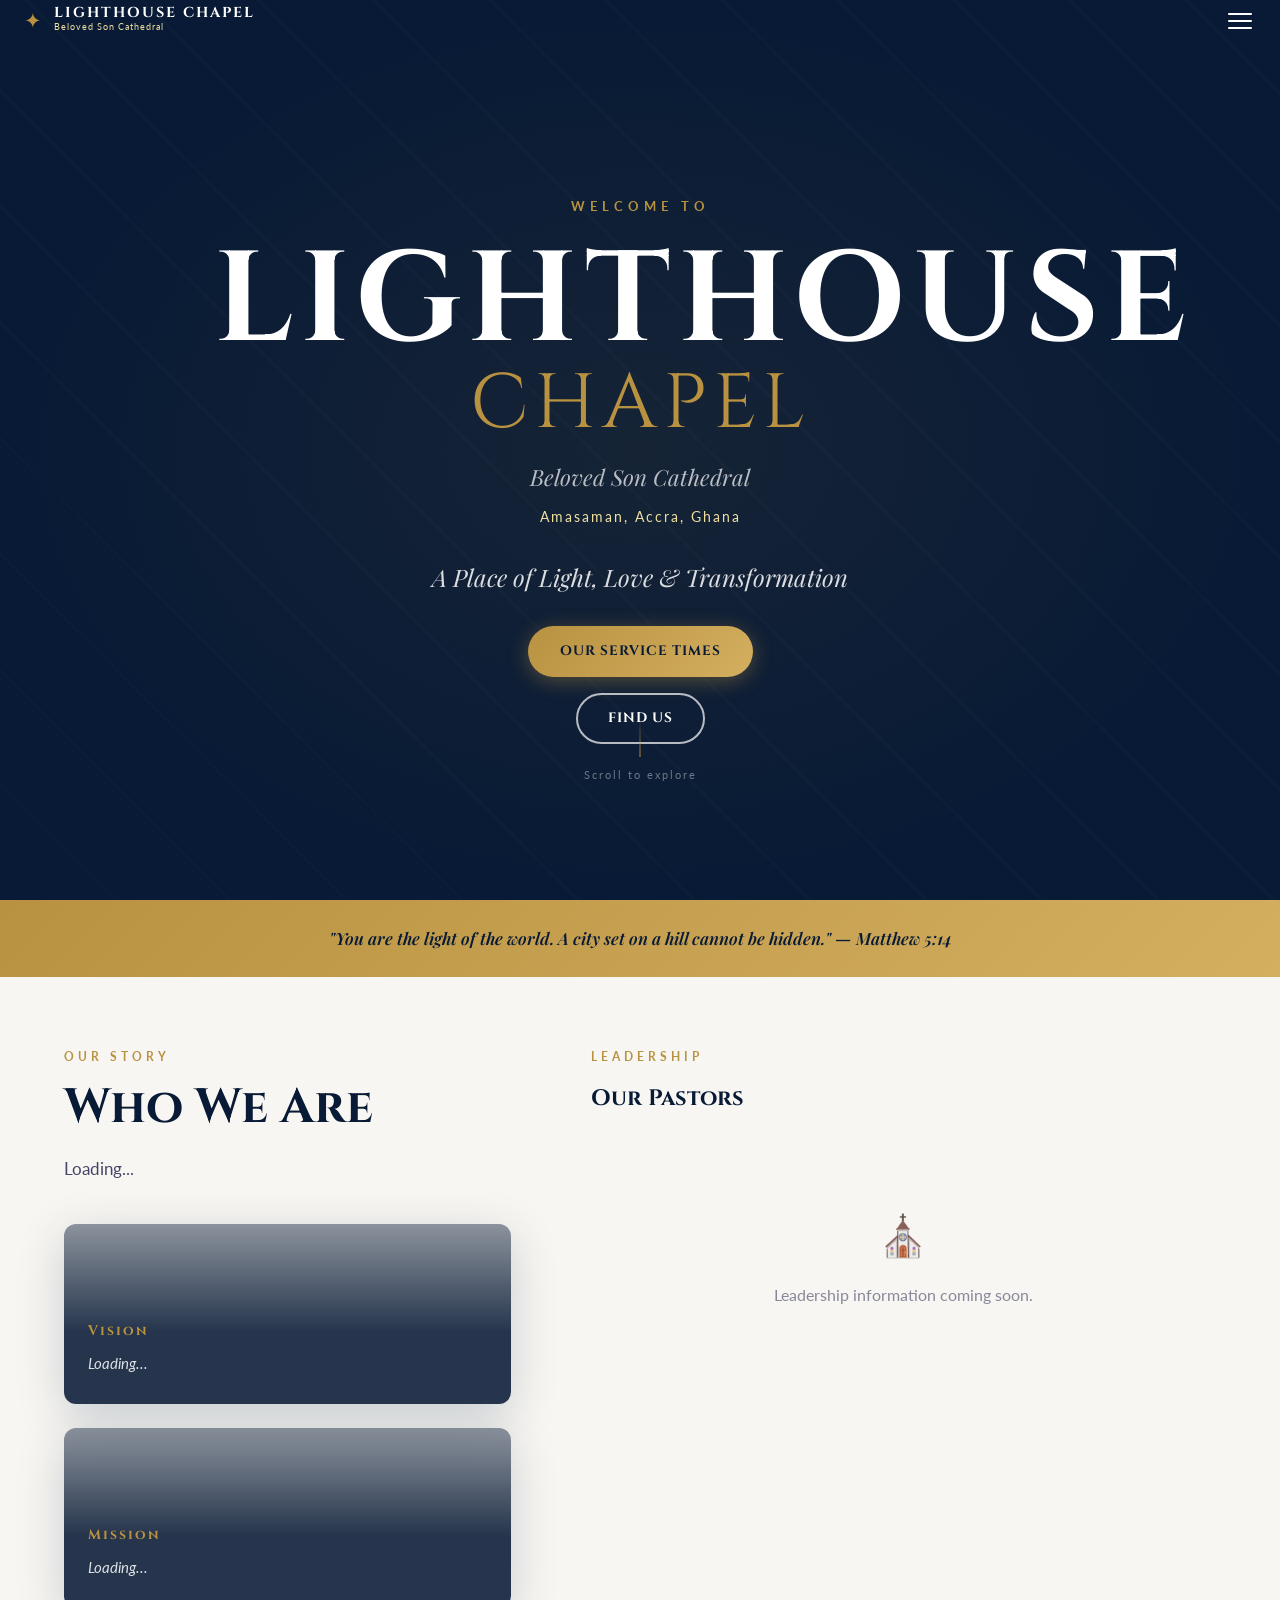
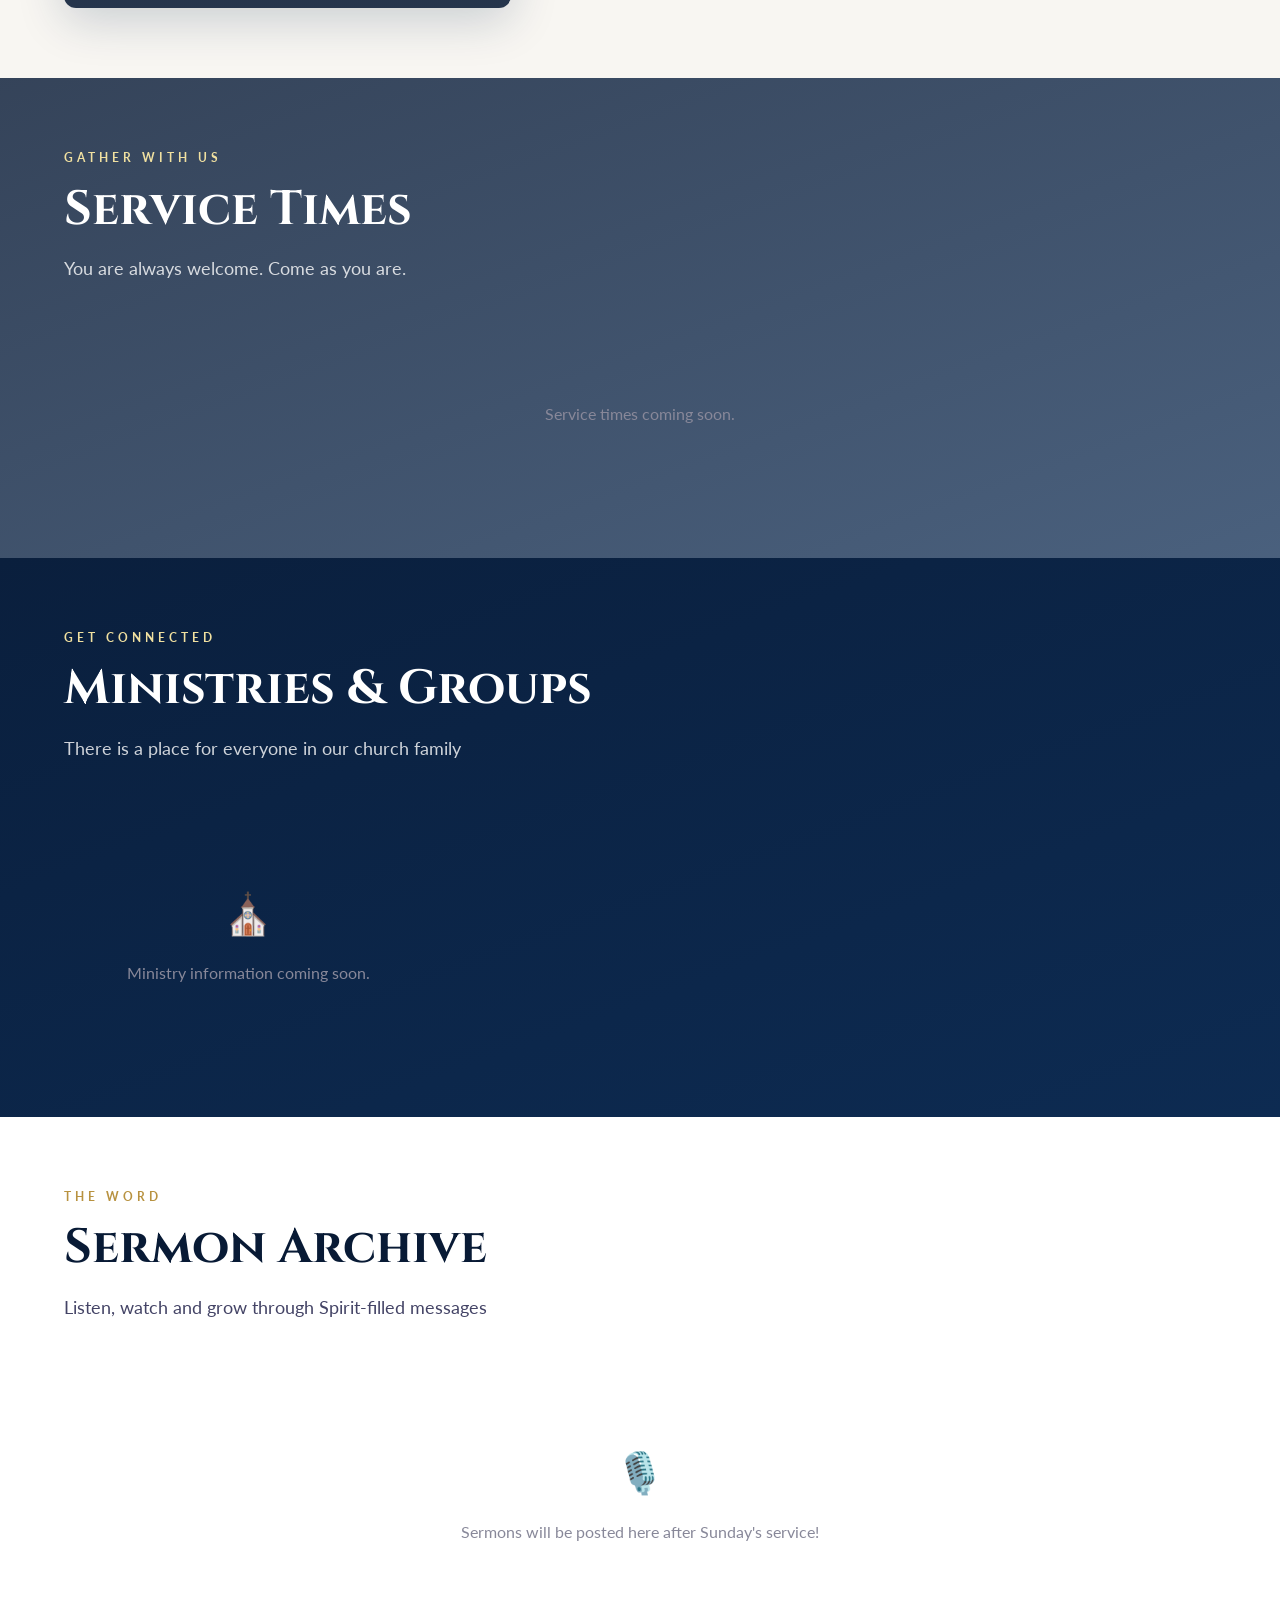
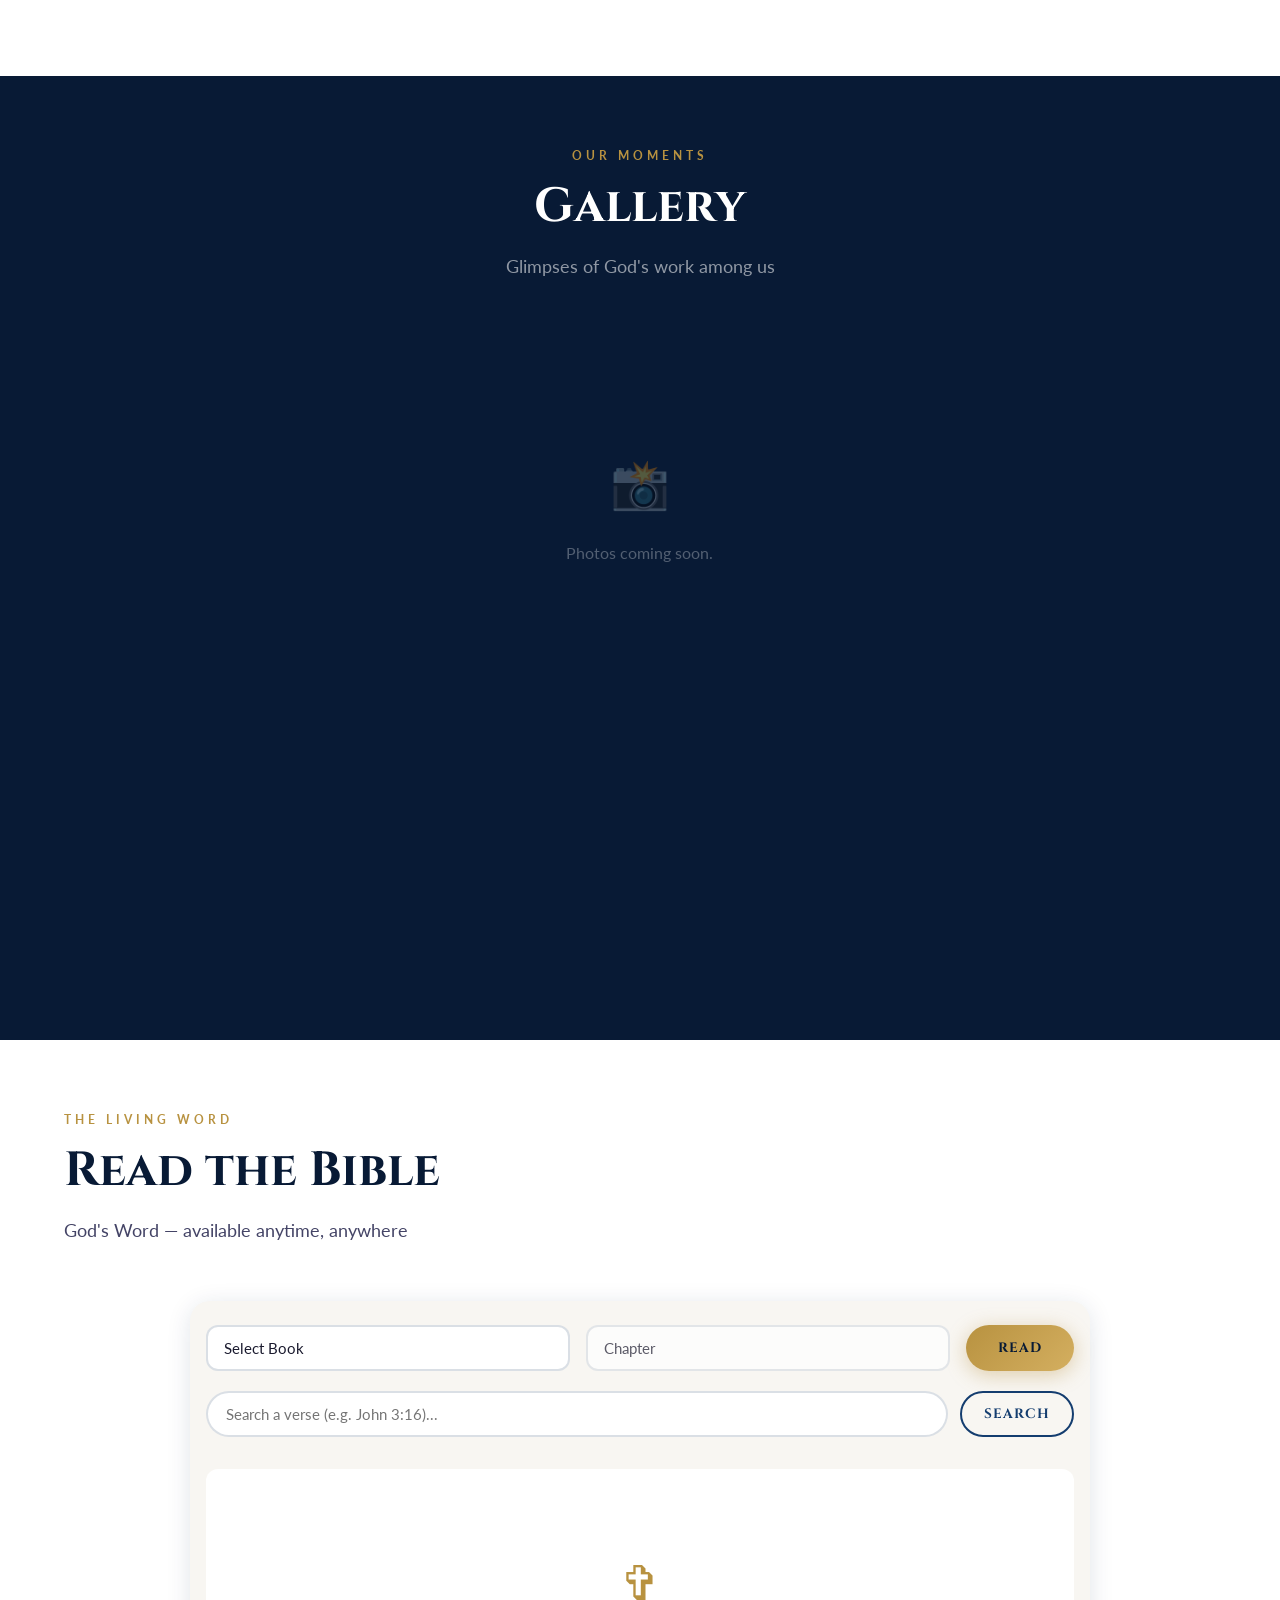
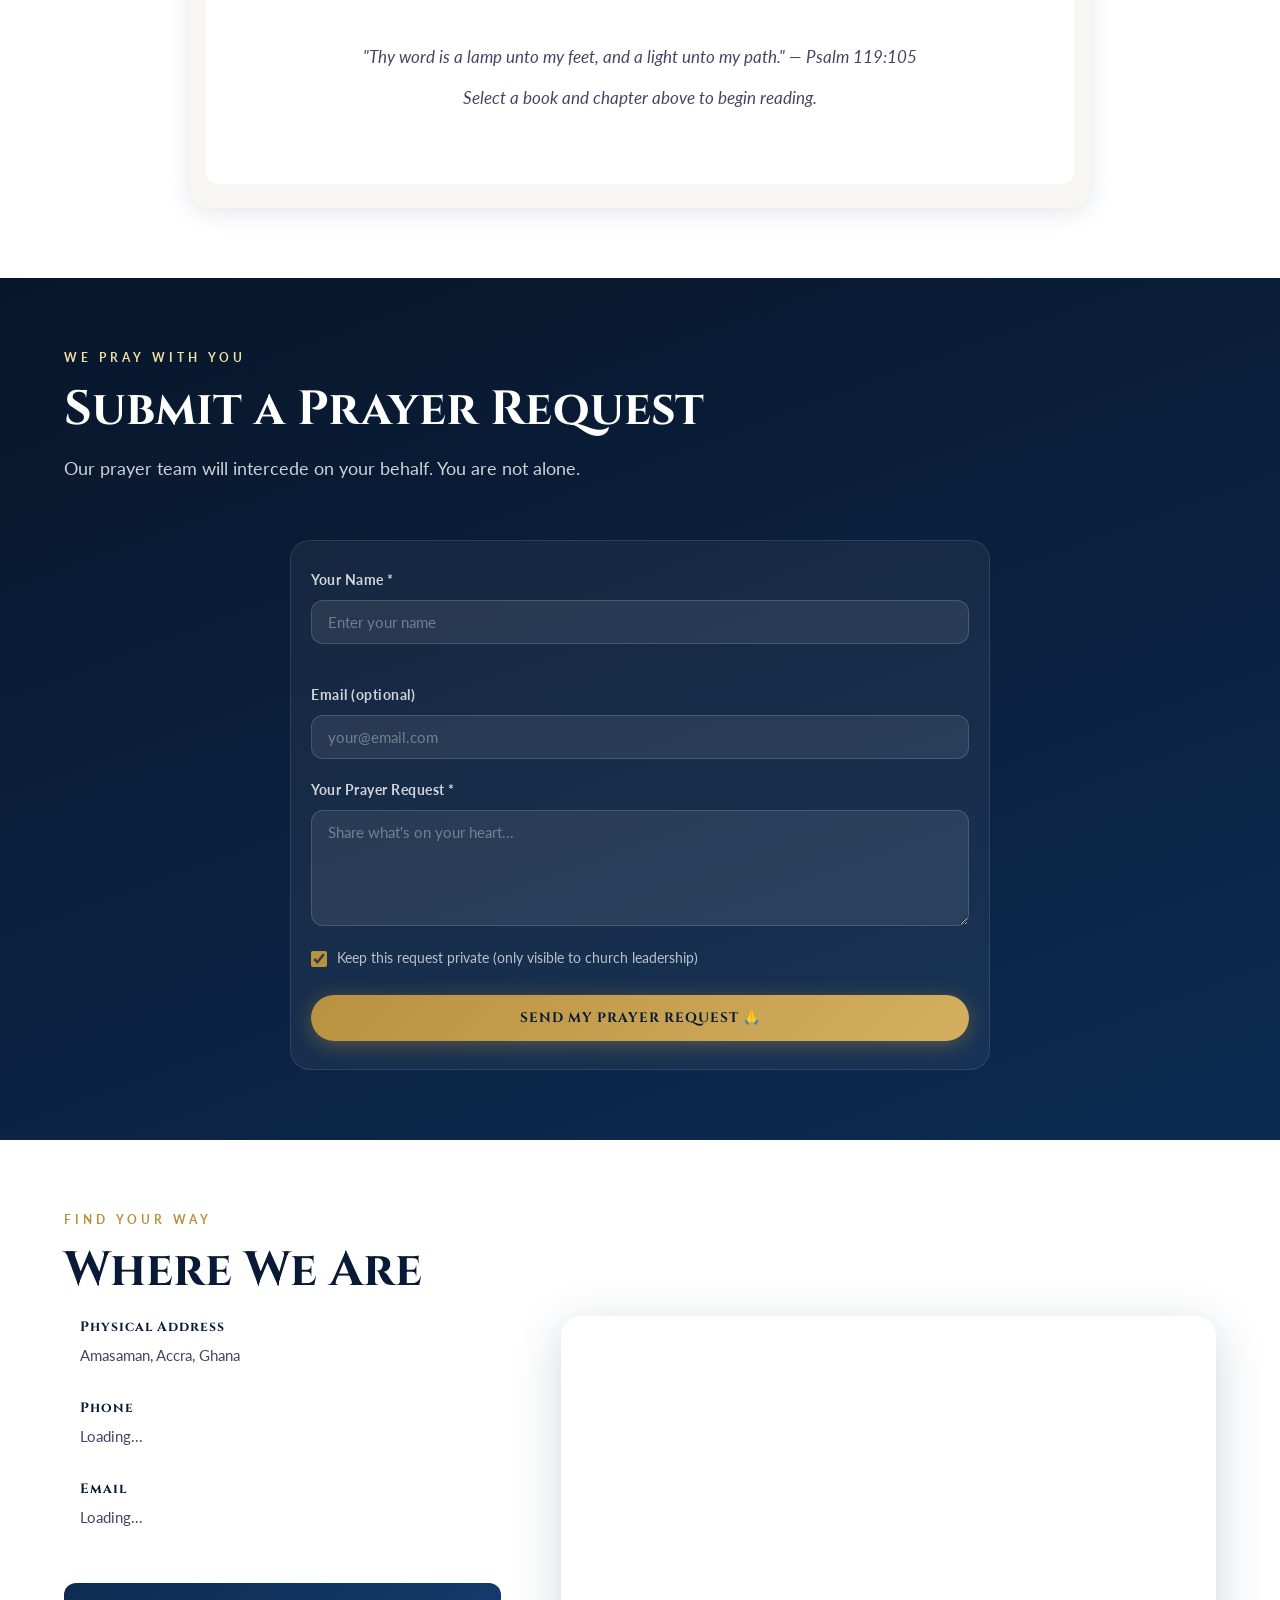
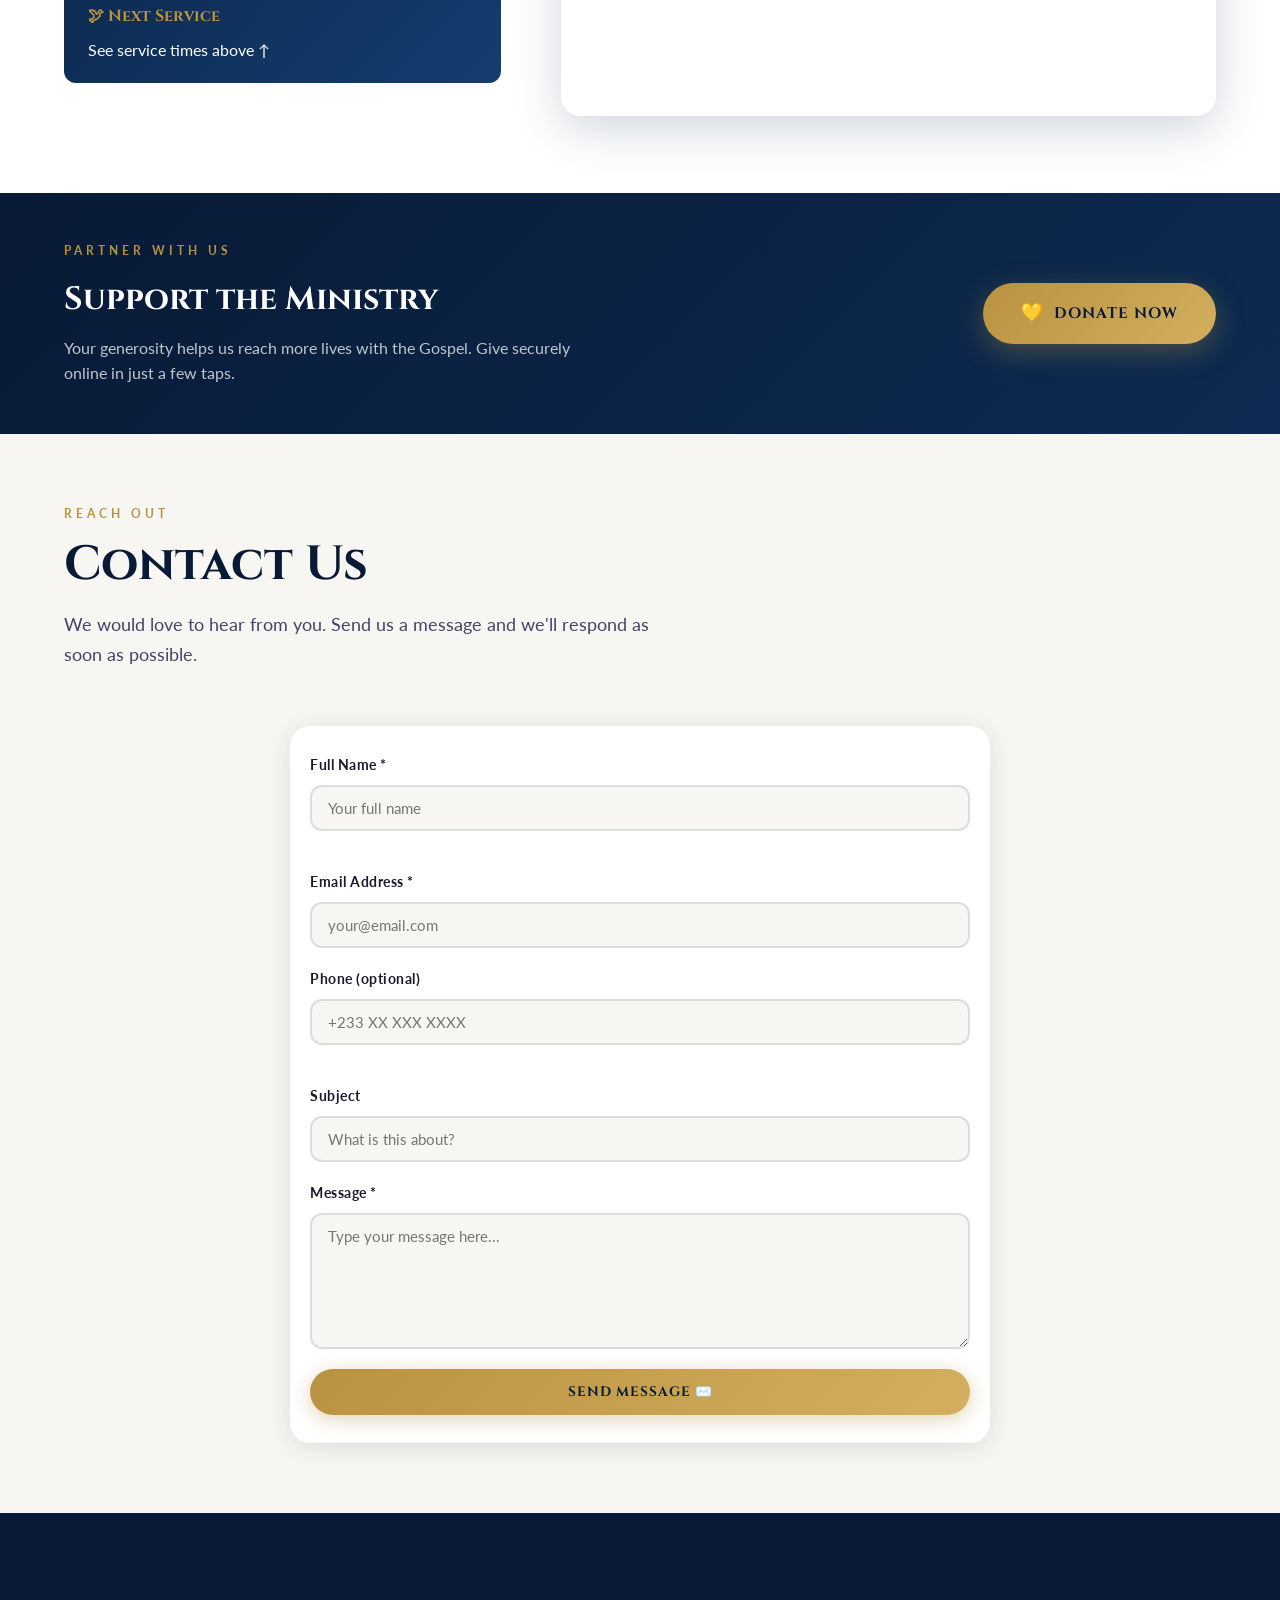
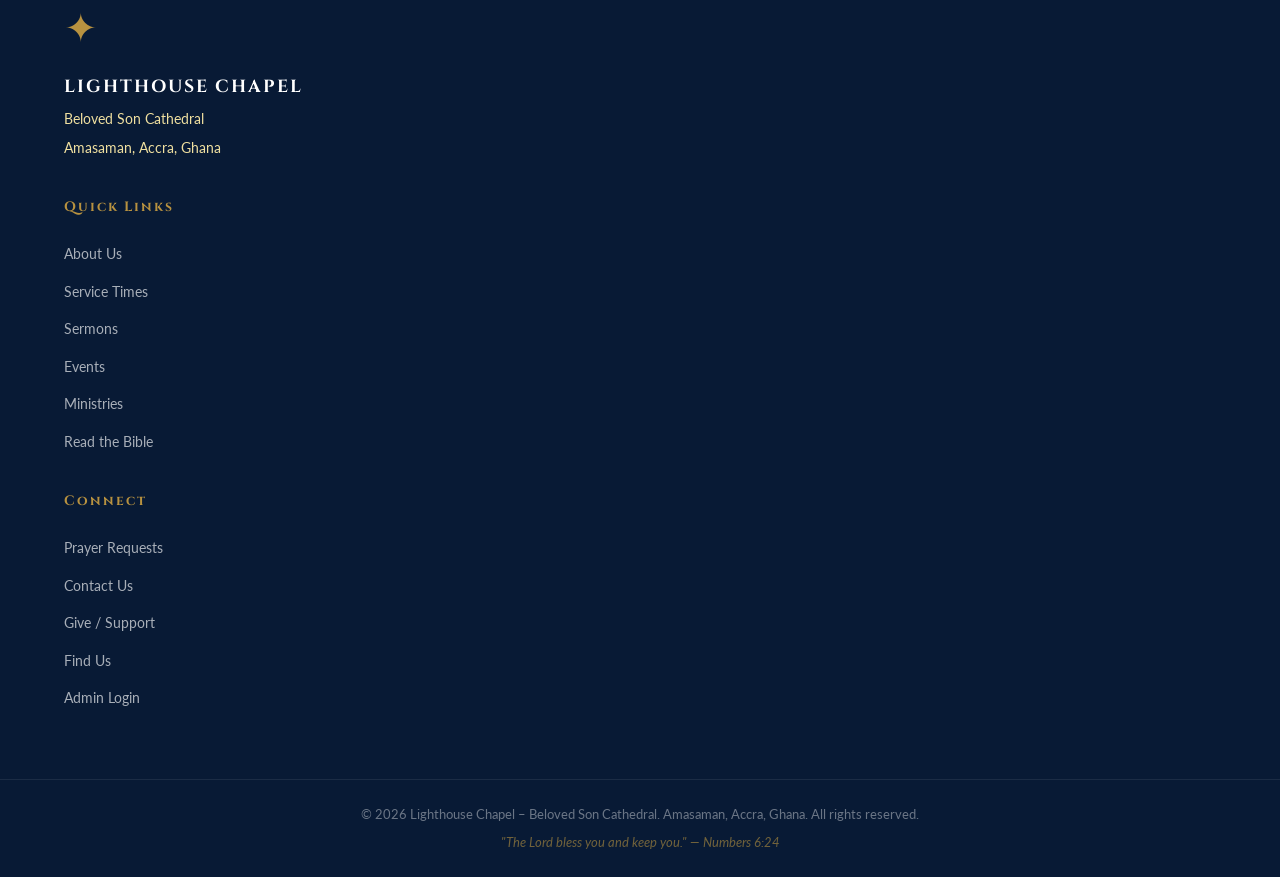
==== commit 69664f0f: "Wired everything,presenting to church" ====
--- a/index.html
+++ b/index.html
@@ -106,7 +106,7 @@
                 <span class="hero-title-sub">CHAPEL</span>
             </h1>
             <p class="hero-church-full">Beloved Son Cathedral</p>
-            <p class="hero-location">📍 Amasaman, Accra, Ghana</p>
+            <p class="hero-location"><i class="fa-solid fa-location-dot"></i> Amasaman, Accra, Ghana</p>
             <p class="hero-tagline" id="heroTagline">A Place of Light, Love &amp; Transformation</p>
             <div class="hero-cta-group">
                 <a href="#services" class="btn-primary">Our Service Times</a>
@@ -118,6 +118,7 @@
             </div>
         </div>
     </section>
+    <div class="hero-spacer"></div>
 
     <!-- ===== WELCOME STRIP ===== -->
     <section class="welcome-strip">
@@ -151,12 +152,12 @@
                     <p class="about-body" id="aboutText">Loading...</p>
                     <div class="about-pillars">
                         <div class="pillar">
-                            <div class="pillar-icon">🙏</div>
+                            <div class="pillar-icon"></div>
                             <h4>Vision</h4>
                             <p id="visionText">Loading...</p>
                         </div>
                         <div class="pillar">
-                            <div class="pillar-icon">🌍</div>
+                            <div class="pillar-icon"></div>
                             <h4>Mission</h4>
                             <p id="missionText">Loading...</p>
                         </div>
@@ -183,23 +184,6 @@
             <div class="services-grid" id="servicesGrid">
                 <div class="loading-spinner light"></div>
             </div>
-        </div>
-    </section>
-
-    <section id="visit" class="visit-section" style="display:none">
-        <div class="visit-bg" id="visitBg"></div>
-        <div class="visit-overlay"></div>
-        <div class="visit-content">
-            <div class="visit-eyebrow">You Are Welcome Here</div>
-            <h2 class="visit-title">Plan Your Visit</h2>
-            <p class="visit-sub">Come as you are. Leave transformed. We'd love to meet you in person.</p>
-            <div class="visit-chips">
-                <div class="visit-chip">👋 Friendly &amp; Welcoming</div>
-                <div class="visit-chip">🎵 Spirit-filled Worship</div>
-                <div class="visit-chip">📖 Word-driven Teaching</div>
-                <div class="visit-chip">👨‍👩‍👧 Family Friendly</div>
-            </div>
-            <a href="#services" class="btn-primary" style="margin-top:8px">See Service Times</a>
         </div>
     </section>
 
@@ -262,28 +246,20 @@
     <!-- ===== GALLERY ===== -->
     <section id="gallery" class="section gallery-section">
         <div class="container">
-            <div class="section-eyebrow" style="text-align:center">Our Moments</div>
-            <h2 class="section-title" style="text-align:center">Gallery</h2>
-            <p class="section-subtitle" style="text-align:center;margin:0 auto 48px">Glimpses of God's work among us</p>
-
-            <!-- SLIDESHOW HERO -->
-            <div class="gal-slideshow" id="galSlideshow">
-                <div class="gal-slides" id="galSlides"></div>
-                <div class="gal-slide-overlay"></div>
-                <button class="gal-slide-arrow gal-prev" onclick="galSlide(-1)">&#8249;</button>
-                <button class="gal-slide-arrow gal-next" onclick="galSlide(1)">&#8250;</button>
-                <div class="gal-slide-dots" id="galDots"></div>
-                <div class="gal-slide-caption" id="galSlideCaption"></div>
-            </div>
+            <div class="section-eyebrow">Our Moments</div>
+            <h2 class="section-title">Gallery</h2>
+            <p class="section-subtitle">Glimpses of God's work among us</p>
 
             <!-- ALBUM TABS -->
             <div class="gal-tabs" id="galTabs"></div>
 
-            <!-- PREVIEW GRID -->
-            <div class="gal-preview-grid" id="galPreviewGrid"></div>
-
-            <!-- VIEW ALL BUTTON -->
-            <div style="text-align:center;margin-top:36px">
+            <!-- EDITORIAL GRID (top 3) -->
+            <div class="gal-editorial" id="galEditorial"></div>
+
+            <!-- STRIP (next 4) -->
+            <div class="gal-strip" id="galStrip"></div>
+
+            <div style="text-align:center">
                 <button class="gal-view-all-btn" id="galViewAllBtn" onclick="openGalleryModal()">
                     View All Photos <span id="galViewAllCount"></span>
                 </button>
@@ -310,20 +286,24 @@
         <button class="lightbox-next" id="lightboxNext">&#8250;</button>
         <p class="lightbox-caption" id="lightboxCaption"></p>
     </div>
-
-
-    <section id="churchLife" class="church-life-section" style="display:none">
-        <div class="container">
-            <div class="section-eyebrow" style="text-align:center">Our Community</div>
-            <h2 class="section-title" style="text-align:center;margin-bottom:8px">Life at Lighthouse</h2>
-            <p class="section-subtitle" style="text-align:center;margin:0 auto 48px">A glimpse into our church family
-            </p>
-            <div class="church-life-grid" id="churchLifeGrid">
-                <!-- populated by JS -->
-            </div>
-        </div>
-    </section>
-
+    <!-- ===== SERMON SERIES MODAL (episode list) ===== -->
+    <div class="sermon-modal-overlay" id="sermonSeriesModal" onclick="closeSermonSeriesModal(event)">
+        <div class="sermon-modal-box">
+            <div class="sermon-modal-header">
+                <span class="sermon-modal-title" id="sermonSeriesModalTitle">Series</span>
+                <button class="sermon-modal-close" onclick="closeSermonSeriesModal()">&times;</button>
+            </div>
+            <div class="sermon-episode-list" id="sermonEpisodeList"></div>
+        </div>
+    </div>
+
+    <!-- ===== SERMON PLAYER MODAL ===== -->
+    <div class="sermon-modal-overlay" id="sermonPlayerModal" onclick="closeSermonPlayer(event)">
+        <div class="sermon-modal-box sermon-player-modal-box">
+            <button class="sermon-modal-close sermon-player-close" onclick="closeSermonPlayer()">&times;</button>
+            <div class="sermon-player-content" id="sermonPlayerBody"></div>
+        </div>
+    </div>
 
     <!-- ===== BIBLE READER ===== -->
     <section id="bible" class="section bible-section">
@@ -401,21 +381,21 @@
             <div class="location-grid">
                 <div class="location-info">
                     <div class="location-detail-item">
-                        <div class="loc-icon">📍</div>
+                        <div class="loc-icon"><i class="fa-solid fa-location-dot"></i></div>
                         <div>
                             <h4>Physical Address</h4>
                             <p id="churchAddress">Amasaman, Accra, Ghana</p>
                         </div>
                     </div>
                     <div class="location-detail-item">
-                        <div class="loc-icon">📞</div>
+                        <div class="loc-icon"><i class="fa-solid fa-phone"></i></div>
                         <div>
                             <h4>Phone</h4>
                             <p id="churchPhone">Loading...</p>
                         </div>
                     </div>
                     <div class="location-detail-item">
-                        <div class="loc-icon">✉️</div>
+                        <div class="loc-icon"><i class="fa-solid fa-envelope"></i></div>
                         <div>
                             <h4>Email</h4>
                             <p id="churchEmail">Loading...</p>
@@ -424,7 +404,7 @@
                     <div class="social-links" id="socialLinks"></div>
                     <div class="location-next-service">
                         <h4>🕊 Next Service</h4>
-                        <p id="nextServiceInfo">See service times above</p>
+                        <p id="nextServiceInfo"><a href="#services">See service times above ↑</a></p>
                     </div>
                 </div>
                 <div class="location-map">
@@ -436,6 +416,22 @@
                     </iframe>
                 </div>
             </div>
+        </div>
+    </section>
+
+    <!-- ===== GIVE PROMO ===== -->
+    <section class="give-promo-section">
+        <div class="container give-promo-inner">
+            <div class="give-promo-text">
+                <div class="section-eyebrow">Partner With Us</div>
+                <h2 class="give-promo-title">Support the Ministry</h2>
+                <p class="give-promo-sub">Your generosity helps us reach more lives with the Gospel. Give securely
+                    online in just a few taps.</p>
+            </div>
+            <a href="give.html" class="give-promo-btn">
+                <span class="give-promo-btn-icon">💛</span>
+                <span>Donate Now</span>
+            </a>
         </div>
     </section>
 
--- a/css/style.css
+++ b/css/style.css
@@ -42,6 +42,28 @@
   overflow-x: hidden;
 }
 
+/* ============================================================ SCROLLBAR */
+html {
+  scrollbar-width: thin;
+  scrollbar-color: var(--gold) var(--navy-dark);
+}
+
+::-webkit-scrollbar {
+  width: 10px;
+  height: 10px;
+}
+::-webkit-scrollbar-track {
+  background: var(--navy-dark);
+}
+::-webkit-scrollbar-thumb {
+  background: linear-gradient(var(--gold), var(--gold-light));
+  border-radius: 50px;
+  border: 2px solid var(--navy-dark);
+}
+::-webkit-scrollbar-thumb:hover {
+  background: var(--gold-light);
+}
+
 a { text-decoration: none; color: inherit; transition: var(--transition); }
 ul { list-style: none; }
 img { max-width: 100%; display: block; }
@@ -103,8 +125,11 @@
   padding: 20px 0;
 }
 #navbar.scrolled {
-  background: var(--navy-dark);
-  box-shadow: 0 4px 30px rgba(0,0,0,0.3);
+  background: rgba(8, 26, 53, 0.45);
+  backdrop-filter: blur(16px);
+  -webkit-backdrop-filter: blur(16px);
+  border-bottom: 1px solid rgba(255,255,255,0.08);
+  box-shadow: 0 4px 30px rgba(0,0,0,0.2);
   padding: 12px 0;
 }
 .nav-container {
@@ -127,6 +152,7 @@
   color: rgba(255,255,255,0.85); font-size: 0.8rem; font-weight: 600;
   letter-spacing: 0.5px; padding: 8px 12px; border-radius: 6px;
   transition: var(--transition);
+  white-space: nowrap;   
 }
 .nav-links a:hover { color: var(--gold-light); background: rgba(255,255,255,0.05); }
 .nav-admin-btn {
@@ -156,13 +182,32 @@
 
 /* ============================================================ HERO */
 .hero {
-  min-height: 100vh; position: relative;
+  position: fixed;
+  top: 0; left: 0; width: 100%;
+  height: 100vh; min-height: 100vh;
   display: flex; align-items: center; justify-content: center;
   text-align: center; overflow: hidden;
-}
+  z-index: 1;
+}
+.hero-spacer { height: 100vh; width: 100%; }
+body > section,
+body > footer {
+  position: relative;
+  z-index: 2;
+  background: var(--white);
+}
+
 .hero-bg {
   position: absolute; inset: 0;
-  background: linear-gradient(160deg, var(--navy-dark) 0%, var(--navy) 40%, #1a4a8a 70%, #0a2240 100%);
+  background-color: var(--navy-dark);
+  background-image: url('https://images.surferseo.art/be255379-046f-4fa8-b5a0-b54619931c5c.jpeg');
+  background-size: cover;
+  background-position: center;
+  background-repeat: no-repeat;
+}
+
+.hero-bg.has-photo {
+  background-image: inherit;
 }
 .hero-overlay {
   position: absolute; inset: 0;
@@ -184,6 +229,30 @@
   position: relative; z-index: 2; padding: 120px 24px 80px;
   max-width: 900px; margin: 0 auto;
 }
+.hero-content {
+  transition: opacity 0.2s linear, transform 0.2s linear;
+}
+
+/* ── HERO PHOTO BACKGROUND ── */
+.hero-bg {
+  position: absolute; inset: 0;
+  background-color: var(--navy-dark);
+  background-image: url('https://res.cloudinary.com/dux2ebfzl/image/upload/v1781651543/lighthouse/site/a54hmrk257g8jd4zrmku.jpg');
+  background-size: cover;
+  background-position: center;
+  transition: background-image 0.4s ease;
+}
+
+.hero-bg.has-photo::after {
+  content: '';
+  position: absolute; inset: 0;
+  background: linear-gradient(
+    160deg,
+    rgba(8,26,53,0.50) 0%,
+    rgba(13,43,82,0.32) 50%,
+    rgba(8,26,53,0.50) 100%
+  );
+}
 .hero-eyebrow {
   font-size: 0.8rem; font-weight: 700; letter-spacing: 5px;
   text-transform: uppercase; color: var(--gold); margin-bottom: 20px;
@@ -245,18 +314,65 @@
 
 /* ============================================================ ABOUT */
 .about-section { background: var(--off-white); }
-.about-grid { display: grid; grid-template-columns: 1fr 1fr; gap: 80px; align-items: start; }
+.about-grid {
+  display: grid;
+  grid-template-columns: 1fr 1.4fr;
+  gap: 80px;
+  align-items: start;
+}
 .about-body { color: var(--text-mid); font-size: 1.05rem; margin-bottom: 40px; line-height: 1.9; }
 .about-pillars { display: flex; flex-direction: column; gap: 24px; }
 .pillar {
-  background: var(--white); border-left: 4px solid var(--gold);
-  padding: 20px 24px; border-radius: 0 var(--radius) var(--radius) 0;
-  box-shadow: var(--shadow);
-}
-.pillar-icon { font-size: 1.5rem; margin-bottom: 8px; }
-.pillar h4 { font-family: var(--font-heading); color: var(--navy); margin-bottom: 8px; font-size: 0.9rem; letter-spacing: 2px; }
-.pillar p { color: var(--text-mid); font-size: 0.95rem; font-style: italic; }
-
+  position: relative;
+  border-radius: var(--radius);
+  overflow: hidden;
+  min-height: 180px;
+  display: flex;
+  flex-direction: column;
+  justify-content: flex-end;
+  padding: 28px 24px;
+  box-shadow: var(--shadow-lg);
+}
+.pillar::before {
+  content: '';
+  position: absolute; inset: 0;
+  background-size: cover;
+  background-position: center;
+  transition: transform 0.5s ease;
+  z-index: 0;
+}
+.pillar:hover::before { transform: scale(1.05); }
+.pillar::after {
+  content: '';
+  position: absolute; inset: 0;
+  background: linear-gradient(to top, rgba(8,26,53,0.88) 40%, rgba(8,26,53,0.45) 100%);
+  z-index: 1;
+}
+.pillar-icon { display: none; }
+.pillar h4 {
+  font-family: var(--font-heading);
+  color: var(--gold);
+  margin-bottom: 8px;
+  font-size: 0.85rem;
+  letter-spacing: 2px;
+  position: relative; z-index: 2;
+}
+.pillar p {
+  color: rgba(255,255,255,0.85);
+  font-size: 0.92rem;
+  font-style: italic;
+  line-height: 1.7;
+  position: relative; z-index: 2;
+}
+
+/* Vision image */
+.pillar:nth-child(1)::before {
+  background-image: url('https://media.istockphoto.com/id/847575018/photo/group-of-people-holding-hands-praying-worship-believe.jpg?s=612x612&w=0&k=20&c=hbklAfDraUwmVBE6X0DAOnc9uu_QAIIe4z3drqyM1LA=');
+}
+/* Mission image */
+.pillar:nth-child(2)::before {
+  background-image: url('https://images.unsplash.com/photo-1570786032462-2efc3ca8fccd?fm=jpg&q=60&w=3000&auto=format&fit=crop');
+}
 .about-pastors h3 { font-family: var(--font-heading); color: var(--navy-dark); font-size: 1.4rem; margin-bottom: 24px; }
 .pastors-grid { display: grid; gap: 20px; }
 .pastor-card {
@@ -264,20 +380,90 @@
   box-shadow: var(--shadow); display: flex; gap: 20px; align-items: flex-start;
   transition: var(--transition);
 }
-.pastor-card:hover { transform: translateY(-3px); box-shadow: var(--shadow-lg); }
+.pastors-grid {
+  display: grid;
+  grid-template-columns: repeat(auto-fit, minmax(200px, 1fr));
+  gap: 24px;
+}
+
+/* REPLACE .pastor-card */
+.pastor-card {
+  background: var(--white);
+  border-radius: var(--radius-lg);
+  overflow: hidden;
+  box-shadow: var(--shadow-lg);
+  display: flex;
+  flex-direction: column;
+  align-items: center;
+  text-align: center;
+  transition: var(--transition);
+  cursor: pointer;
+  border-bottom: 3px solid var(--gold);
+}
+.pastor-card:hover {
+  transform: translateY(-6px);
+  box-shadow: 0 20px 50px rgba(13,43,82,0.18);
+}
+
+/* REPLACE .pastor-avatar */
 .pastor-avatar {
-  width: 80px; height: 80px; border-radius: 50%;
-  object-fit: cover; border: 3px solid var(--gold); flex-shrink: 0;
-}
-.pastor-info h4 { font-family: var(--font-heading); color: var(--navy-dark); font-size: 1rem; }
-.pastor-info .pastor-title { color: var(--gold); font-size: 0.8rem; font-weight: 700; letter-spacing: 1px; text-transform: uppercase; margin-bottom: 8px; }
-.pastor-info p { color: var(--text-mid); font-size: 0.9rem; }
+  width: 100%;
+  height: 240px;
+  object-fit: cover;
+  object-position: top;
+  display: block;
+  border-radius: 0;
+  border: none;
+  flex-shrink: 0;
+}
+
+/* REPLACE .pastor-info */
+.pastor-info {
+  padding: 20px 18px 24px;
+  display: flex;
+  flex-direction: column;
+  align-items: center;
+  gap: 4px;
+}
+.pastor-info h4 {
+  font-family: var(--font-heading);
+  color: var(--navy-dark);
+  font-size: 1.05rem;
+  margin: 0;
+}
+.pastor-info .pastor-title {
+  color: var(--gold);
+  font-size: 0.72rem;
+  font-weight: 700;
+  letter-spacing: 2px;
+  text-transform: uppercase;
+  margin-bottom: 6px;
+}
+.pastor-info p {
+  color: var(--text-mid);
+  font-size: 0.85rem;
+  line-height: 1.6;
+}
+.pastor-card-hint {
+  font-size: 0.7rem;
+  color: var(--gold);
+  letter-spacing: 1px;
+  margin-top: 8px;
+  opacity: 0.8;
+}
 
 /* ============================================================ SERVICES */
 .services-section { position: relative; overflow: hidden; }
 .services-bg {
   position: absolute; inset: 0;
-  background: linear-gradient(160deg, var(--navy-dark), var(--navy-mid));
+  background-image: url('https://www.inspiration-for-singles.com/images/go-to-church-6.jpg');
+  background-size: cover;
+  background-position: center;
+}
+.services-bg::after {
+  content: '';
+  position: absolute; inset: 0;
+  background: linear-gradient(160deg, rgba(8,26,53,0.82), rgba(13,43,82,0.75));
 }
 .services-section .container { position: relative; z-index: 2; }
 .services-grid { display: grid; grid-template-columns: repeat(auto-fit, minmax(260px, 1fr)); gap: 24px; }
@@ -301,16 +487,32 @@
 
 /* ============================================================ ANNOUNCEMENTS */
 .announcements-section { background: var(--white); }
-.announcements-grid { display: grid; grid-template-columns: repeat(auto-fit, minmax(340px, 1fr)); gap: 28px; }
-.announcement-card {
-  background: var(--off-white); border-radius: var(--radius-lg);
-  overflow: hidden; box-shadow: var(--shadow); transition: var(--transition);
+.announcements-grid {
+  display: grid;
+  grid-template-columns: repeat(auto-fill, minmax(340px, 1fr));
+  gap: 28px;
+  max-width: 1100px;
+  margin: 0 auto;
+}.announcement-card {
+  background: var(--off-white);
+  border-radius: var(--radius-lg);
+  overflow: hidden;
+  box-shadow: var(--shadow);
+  transition: var(--transition);
   border-top: 4px solid var(--gold);
+  max-width: 420px;
+  width: 100%;
+  margin: 0 auto;
 }
 .announcement-card:hover { transform: translateY(-4px); box-shadow: var(--shadow-lg); }
 .announcement-card.pinned { border-top-color: var(--navy); }
-.announcement-img { width: 100%; height: 180px; object-fit: cover; }
-.announcement-body { padding: 24px; }
+.announcement-img {
+  width: 100%;
+  height: 200px;
+  object-fit: cover;
+  object-position: center;
+  display: block;
+}.announcement-body { padding: 24px; }
 .announcement-meta {
   display: flex; align-items: center; gap: 12px; margin-bottom: 12px;
 }
@@ -336,107 +538,661 @@
   border: 2px solid var(--navy-mid); color: var(--navy-mid); transition: var(--transition);
 }
 .filter-btn.active, .filter-btn:hover { background: var(--navy-mid); color: var(--white); }
-.events-grid { display: grid; grid-template-columns: repeat(auto-fit, minmax(300px, 1fr)); gap: 28px; }
+/* ── EVENTS — horizontal list layout ── */
+.events-grid {
+  display: flex;
+  flex-direction: column;
+  gap: 20px;
+  max-width: 1000px;
+  margin: 0 auto;
+}
+
 .event-card {
-  background: var(--white); border-radius: var(--radius-lg); overflow: hidden;
-  box-shadow: var(--shadow); transition: var(--transition);
-}
-.event-card:hover { transform: translateY(-4px); box-shadow: var(--shadow-lg); }
-.event-img { width: 100%; height: 180px; object-fit: cover; background: var(--navy); }
+  background: rgba(255,255,255,0.72);
+  backdrop-filter: blur(18px);
+  -webkit-backdrop-filter: blur(18px);
+  display: block;
+  min-height: 240px;
+  border-radius: 20px;
+  border: 1px solid rgba(255,255,255,0.6);
+  box-shadow: 0 8px 32px rgba(13,43,82,0.10), 0 1.5px 6px rgba(13,43,82,0.06);
+  overflow: hidden;
+  position: relative;
+  transition: box-shadow var(--transition), transform var(--transition);
+}
+.event-card:hover {
+  box-shadow: 0 18px 48px rgba(13,43,82,0.16), 0 2px 8px rgba(13,43,82,0.08);
+  transform: translateY(-3px);
+}
+
+/* Coloured left-edge strip that follows the border-radius */
+.event-card::before {
+  content: '';
+  position: absolute;
+  left: 0; top: 0; bottom: 0;
+  width: 7px;
+  background: var(--event-accent, var(--gold));
+  z-index: 2;
+}
+
+/* Cycle accent colours per card position */
+.event-card:nth-child(6n+1)  { --event-accent: #b89240; }
+.event-card:nth-child(6n+2)  { --event-accent: #2e86de; }
+.event-card:nth-child(6n+3)  { --event-accent: #27ae60; }
+.event-card:nth-child(6n+4)  { --event-accent: #8e44ad; }
+.event-card:nth-child(6n+5)  { --event-accent: #e74c3c; }
+.event-card:nth-child(6n+6)  { --event-accent: #16a085; }
+
+.event-img-wrap {
+  position: absolute;
+  left: 0; top: 0; bottom: 0;
+  width: 360px;
+  overflow: hidden;
+}
+.event-img-wrap::after {
+  content: '';
+  position: absolute;
+  inset: 0;
+  background: linear-gradient(to right, transparent 55%, rgba(255,255,255,0.95) 100%);
+  pointer-events: none;
+}
+.event-img {
+  width: 100%;
+  height: 100%;
+  object-fit: cover;
+  object-position: center top;
+  display: block;
+  transition: transform 0.5s ease;
+}
+.event-card:hover .event-img { transform: scale(1.04); }
+
+/* ── Placeholder when no image ── */
+.event-img-placeholder {
+  position: absolute;
+  left: 0; top: 0; bottom: 0;
+  width: 360px;
+  background: linear-gradient(135deg, #0d1f3c 0%, #1a3a6b 55%, #0d2b52 100%);
+  display: flex;
+  align-items: center;
+  justify-content: center;
+  overflow: hidden;
+}
+.event-img-placeholder::before {
+  content: '✦';
+  font-family: var(--font-heading);
+  font-size: 3.5rem;
+  color: rgba(184,146,64,0.22);
+  position: absolute;
+  top: 50%; left: 50%;
+  transform: translate(-50%,-50%);
+  letter-spacing: 4px;
+}
+.event-img-placeholder::after {
+  content: '';
+  position: absolute;
+  inset: 18px;
+  border: 1px solid rgba(184,146,64,0.10);
+  border-radius: 6px;
+}
+.placeholder-cross { display: none; }
+
+.event-body {
+  margin-left: 360px;
+  min-height: 240px;
+  padding: 30px 32px 30px 36px;
+  display: flex;
+  flex-direction: column;
+  justify-content: center;
+  gap: 8px;
+}
+
 .event-date-band {
-  background: var(--navy-dark); color: var(--gold);
-  padding: 10px 20px; font-family: var(--font-heading); font-size: 0.85rem;
-  display: flex; align-items: center; gap: 8px;
-}
-.event-body { padding: 24px; }
-.event-title { font-family: var(--font-heading); font-size: 1.05rem; color: var(--navy-dark); margin-bottom: 10px; }
-.event-desc { color: var(--text-mid); font-size: 0.9rem; line-height: 1.7; margin-bottom: 12px; }
-.event-meta { display: flex; flex-wrap: wrap; gap: 10px; }
-.event-tag { font-size: 0.75rem; color: var(--text-light); display: flex; align-items: center; gap: 4px; }
-
-/* ============================================================ MINISTRIES */
-.ministries-section { position: relative; overflow: hidden; }
+  display: inline-flex;
+  align-items: center;
+  gap: 6px;
+  font-family: var(--font-heading);
+  font-size: 0.68rem;
+  font-weight: 700;
+  letter-spacing: 2px;
+  text-transform: uppercase;
+  color: var(--event-accent, var(--gold));
+  background: none;
+  padding: 0;
+  margin-bottom: 2px;
+}
+
+.event-title {
+  font-family: var(--font-heading);
+  font-size: 1.25rem;
+  color: var(--navy-dark);
+  margin: 0;
+  line-height: 1.25;
+}
+.event-card:hover .event-title { color: var(--navy-light); }
+
+.event-desc {
+  color: var(--text-mid);
+  font-size: 0.88rem;
+  line-height: 1.75;
+  margin: 2px 0 6px;
+}
+
+.event-meta {
+  display: flex;
+  flex-wrap: wrap;
+  align-items: center;
+  gap: 8px;
+  margin-top: 6px;
+}
+
+.event-tag {
+  font-size: 0.74rem;
+  color: var(--text-light);
+  display: flex;
+  align-items: center;
+  gap: 4px;
+}
+
+/* ── Register button ── */
+.event-register {
+  display: inline-flex;
+  align-items: center;
+  gap: 5px;
+  background: transparent;
+  color: var(--event-accent, var(--gold)) !important;
+  border: 1.5px solid var(--event-accent, var(--gold));
+  font-family: var(--font-heading);
+  font-size: 0.68rem;
+  font-weight: 700;
+  letter-spacing: 1.5px;
+  text-transform: uppercase;
+  padding: 7px 18px;
+  border-radius: 50px;
+  transition: var(--transition);
+  text-decoration: none;
+  margin-top: 2px;
+}
+.event-register:hover {
+  background: var(--event-accent, var(--gold));
+  color: #fff !important;
+}
+
+/* ── Responsive ── */
+@media (max-width: 860px) {
+  .event-card { min-height: 200px; }
+  .event-img-wrap, .event-img-placeholder { width: 260px; }
+  .event-body { margin-left: 260px; min-height: 200px; padding: 22px 24px 22px 28px; }
+}
+
+@media (max-width: 640px) {
+  .event-card { min-height: 0; }
+  .event-img-wrap, .event-img-placeholder {
+    position: relative;
+    left: auto; top: auto; bottom: auto;
+    width: 100%;
+    height: 230px;
+  }
+  .event-img-wrap::after {
+    background: linear-gradient(to bottom, transparent 60%, rgba(255,255,255,0.95) 100%);
+  }
+  .event-body {
+    margin-left: 0;
+    min-height: 0;
+    padding: 14px 18px 18px;
+    gap: 4px;
+  }
+  .event-title { font-size: 1rem; }
+}
+.ministries-section {
+  position: relative;
+  overflow: hidden;
+  background: linear-gradient(160deg, #0a1f3d, var(--navy));
+}
 .ministries-bg {
   position: absolute; inset: 0;
   background: linear-gradient(160deg, #0a1f3d, var(--navy));
 }
 .ministries-section .container { position: relative; z-index: 2; }
-.ministries-grid { display: grid; grid-template-columns: repeat(auto-fit, minmax(280px, 1fr)); gap: 24px; }
+
+/* ============================================================ MINISTRIES */
+.ministries-grid {
+  display: grid;
+  grid-template-columns: repeat(auto-fill, minmax(300px, 1fr));
+  gap: 24px;
+  justify-content: center;
+}
+
 .ministry-card {
-  background: rgba(255,255,255,0.05); border: 1px solid rgba(184,146,64,0.2);
-  border-radius: var(--radius-lg); padding: 32px 24px;
-  transition: var(--transition); text-align: center;
-}
-.ministry-card:hover { background: rgba(255,255,255,0.09); transform: translateY(-4px); border-color: var(--gold); }
-.ministry-icon { font-size: 2.5rem; margin-bottom: 16px; }
-.ministry-name { font-family: var(--font-heading); font-size: 1.1rem; color: var(--white); margin-bottom: 12px; }
-.ministry-desc { color: rgba(255,255,255,0.7); font-size: 0.9rem; line-height: 1.7; margin-bottom: 16px; }
-.ministry-leader { font-size: 0.8rem; color: var(--gold); font-weight: 700; }
-.ministry-schedule { font-size: 0.8rem; color: rgba(255,255,255,0.5); margin-top: 4px; }
+  position: relative;
+  border-radius: var(--radius-lg);
+  overflow: hidden;
+  min-height: 260px;
+  display: flex;
+  flex-direction: column;
+  justify-content: flex-end;
+  cursor: pointer;
+  transition: var(--transition);
+  border: 1px solid rgba(184,146,64,0.15);
+}
+.ministry-card:hover {
+  transform: translateY(-4px);
+  border-color: rgba(184,146,64,0.4);
+  box-shadow: 0 16px 48px rgba(0,0,0,0.4);
+}
+
+/* Media fills the full card background */
+.ministry-media {
+  position: absolute;
+  inset: 0;
+  width: 100%;
+  height: 100%;
+  z-index: 0;
+}
+.ministry-media--image {
+  background-size: cover;
+  background-position: center;
+  transition: transform 0.5s ease;
+}
+.ministry-card:hover .ministry-media--image {
+  transform: scale(1.05);
+}
+.ministry-media--video iframe,
+.ministry-media--video video {
+  position: absolute;
+  inset: 0;
+  width: 100%;
+  height: 100%;
+  object-fit: cover;
+  border: none;
+  pointer-events: none;
+}
+
+/* Dark overlay so text is readable — like vision/mission */
+.ministry-card::after {
+  content: '';
+  position: absolute;
+  inset: 0;
+  background: linear-gradient(
+    to top,
+    rgba(8,26,53,0.92) 0%,
+    rgba(8,26,53,0.55) 55%,
+    rgba(8,26,53,0.2) 100%
+  );
+  z-index: 1;
+}
+
+/* Text floats on top of overlay */
+.ministry-card-body {
+  position: relative;
+  z-index: 2;
+  padding: 24px 20px;
+  display: flex;
+  flex-direction: column;
+  gap: 6px;
+  text-align: left;
+}
+
+/* Add after .ministry-card-body rule */
+.ministry-card-body * {
+  position: relative;
+  z-index: 2;
+}
+.ministry-name {
+  font-family: var(--font-heading);
+  font-size: 1.05rem;
+  color: #ffffff !important;
+  letter-spacing: 1px;
+  margin-bottom: 6px;
+}
+.ministry-desc {
+  color: rgba(255,255,255,0.8) !important;
+  font-size: 0.88rem;
+  line-height: 1.6;
+}
+.ministry-leader {
+  color: var(--gold) !important;
+  font-size: 0.78rem;
+  font-weight: 600;
+  margin-top: 6px;
+}
+.ministry-schedule {
+  color: rgba(255,255,255,0.5) !important;
+  font-size: 0.75rem;
+  margin-top: 2px;
+}
+.ministry-name {
+  font-family: var(--font-heading);
+  font-size: 1.1rem;
+  color: var(--white);
+  margin-bottom: 4px;
+  letter-spacing: 1px;
+}
+.ministry-desc {
+  color: rgba(255,255,255,0.75);
+  font-size: 0.88rem;
+  line-height: 1.6;
+}
+.ministry-leader {
+  font-size: 0.78rem;
+  color: var(--gold);
+  font-weight: 600;
+  display: flex;
+  align-items: center;
+  gap: 6px;
+  margin-top: 4px;
+}
+.ministry-schedule {
+  font-size: 0.75rem;
+  color: rgba(255,255,255,0.45);
+  display: flex;
+  align-items: center;
+  gap: 6px;
+}
+.ministry-icon { display: none; }
+.ministry-img { display: none; }
 
 /* ============================================================ SERMONS */
 .sermons-section { background: var(--white); }
 .sermons-grid { display: grid; grid-template-columns: repeat(auto-fit, minmax(300px, 1fr)); gap: 28px; }
+
 .sermon-card {
   background: var(--off-white); border-radius: var(--radius); overflow: hidden;
-  box-shadow: var(--shadow); transition: var(--transition); display: flex; flex-direction: column;
+  box-shadow: var(--shadow); transition: var(--transition);
+  display: flex; flex-direction: column; height: 100%;
 }
 .sermon-card:hover { transform: translateY(-3px); box-shadow: var(--shadow-lg); }
+
 .sermon-thumb {
-  width: 100%; height: 180px; object-fit: cover;
+  width: 100%; aspect-ratio: 16/9; object-fit: cover; display: block;
   background: linear-gradient(135deg, var(--navy), var(--navy-light));
+  max-height: 180px;
 }
 .sermon-thumb-placeholder {
-  width: 100%; height: 180px;
+  width: 100%; aspect-ratio: 16/9;
   background: linear-gradient(135deg, var(--navy), var(--navy-light));
   display: flex; align-items: center; justify-content: center; flex-direction: column; gap: 8px;
 }
 .sermon-thumb-placeholder .cross { font-size: 3rem; color: rgba(184,146,64,0.6); }
-.sermon-body { padding: 20px; flex: 1; }
-.sermon-series { font-size: 0.7rem; color: var(--gold); font-weight: 700; letter-spacing: 2px; text-transform: uppercase; margin-bottom: 6px; }
-.sermon-title { font-family: var(--font-heading); font-size: 1rem; color: var(--navy-dark); margin-bottom: 8px; }
-.sermon-scripture { font-style: italic; color: var(--gold); font-size: 0.85rem; margin-bottom: 8px; }
-.sermon-pastor { color: var(--text-mid); font-size: 0.85rem; }
-.sermon-date { color: var(--text-light); font-size: 0.8rem; margin-top: 4px; }
-.sermon-links { display: flex; gap: 10px; padding: 16px 20px; border-top: 1px solid rgba(0,0,0,0.06); }
+
+.sermon-body {
+  padding: 22px 22px 18px;
+  flex: 1;
+  display: flex;
+  flex-direction: column;
+  gap: 6px;
+}
+.sermon-series { font-size: 0.7rem; color: var(--gold); font-weight: 700; letter-spacing: 2px; text-transform: uppercase; }
+.sermon-title {
+  font-family: var(--font-heading); font-size: clamp(0.95rem, 1.5vw, 1.1rem);
+  color: var(--navy-dark); line-height: 1.35;
+  display: -webkit-box; -webkit-line-clamp: 2; -webkit-box-orient: vertical; overflow: hidden;
+}
+.sermon-scripture { font-style: italic; color: var(--gold); font-size: 0.85rem; }
+.sermon-pastor { color: var(--text-mid); font-size: 0.85rem; margin-top: 4px; }
+.sermon-date { color: var(--text-light); font-size: 0.8rem; }
+
+.sermon-links {
+  display: flex; flex-wrap: wrap; gap: 10px;
+  padding: 14px 22px 18px;
+  border-top: 1px solid rgba(0,0,0,0.06);
+  margin-top: auto;
+}
 .sermon-link {
-  font-size: 0.75rem; font-weight: 700; padding: 6px 14px; border-radius: 50px;
+  flex: 1; min-width: 90px; text-align: center;
+  font-size: 0.75rem; font-weight: 700; padding: 8px 14px; border-radius: 50px;
   transition: var(--transition); letter-spacing: 0.5px;
 }
 .sermon-link.audio { background: var(--navy); color: var(--gold); }
 .sermon-link.video { background: var(--gold); color: var(--navy-dark); }
 .sermon-link:hover { opacity: 0.85; transform: translateY(-1px); }
 
-/* ============================================================ GALLERY */
-.gallery-section { background: var(--off-white); }
-.gallery-albums { display: flex; gap: 10px; flex-wrap: wrap; margin-bottom: 36px; }
-.album-btn {
-  padding: 6px 18px; border-radius: 50px; font-size: 0.8rem; font-weight: 700;
-  border: 2px solid var(--navy-mid); color: var(--navy-mid); transition: var(--transition);
-  letter-spacing: 0.5px; text-transform: uppercase;
-}
-.album-btn.active, .album-btn:hover { background: var(--navy-mid); color: var(--white); }
-.gallery-grid {
-  display: grid; grid-template-columns: repeat(auto-fill, minmax(220px, 1fr)); gap: 16px;
-}
-.gallery-item {
-  aspect-ratio: 1; border-radius: var(--radius); overflow: hidden;
-  cursor: pointer; position: relative; background: var(--navy);
-}
-.gallery-item img {
-  width: 100%; height: 100%; object-fit: cover; transition: transform 0.4s ease;
-}
-.gallery-item:hover img { transform: scale(1.08); }
-.gallery-item-overlay {
-  position: absolute; inset: 0; background: rgba(13,43,82,0.7);
-  display: flex; align-items: flex-end; padding: 16px;
-  opacity: 0; transition: var(--transition);
-}
-.gallery-item:hover .gallery-item-overlay { opacity: 1; }
-.gallery-caption { color: var(--white); font-size: 0.85rem; font-style: italic; }
-.gallery-empty { grid-column: 1/-1; text-align: center; padding: 80px 20px; color: var(--text-light); }
-.gallery-empty-icon { font-size: 3rem; margin-bottom: 16px; }
-
+/* ============================================================
+   GALLERY — Editorial Style
+   ============================================================ */
+
+.gallery-section {
+  background: #0a0f1e;
+  padding: 100px 0 80px;
+}
+.gallery-section .section-eyebrow { color: var(--gold); text-align: center; }
+.gallery-section .section-title   { color: var(--white); text-align: center; }
+.gallery-section .section-subtitle{
+  color: rgba(255,255,255,0.45); text-align: center;
+  margin: 0 auto 48px; max-width: 500px;
+}
+
+/* ── TABS ── */
+.gal-tabs {
+  display: flex; gap: 8px; flex-wrap: wrap;
+  justify-content: center; margin-bottom: 40px;
+}
+.gal-tab {
+  padding: 7px 20px; border-radius: 50px;
+  font-size: 0.72rem; font-weight: 700; letter-spacing: 1.5px;
+  text-transform: uppercase; cursor: pointer;
+  border: 1px solid rgba(184,146,64,0.3);
+  color: rgba(255,255,255,0.45);
+  background: transparent; transition: var(--transition);
+}
+.gal-tab:hover { border-color: var(--gold); color: var(--gold); }
+.gal-tab.active {
+  background: var(--gold); color: var(--navy-dark);
+  border-color: var(--gold); font-weight: 800;
+}
+
+/* ── EDITORIAL GRID ── */
+.gal-editorial {
+  display: grid;
+  grid-template-columns: 1.65fr 1fr;
+  grid-template-rows: 340px 220px;
+  gap: 6px;
+  margin-bottom: 6px;
+}
+
+.gal-cell {
+  position: relative; overflow: hidden; cursor: pointer;
+  background: #111827;
+}
+.gal-cell img {
+  width: 100%; height: 100%;
+  object-fit: cover; object-position: center;
+  display: block;
+  transition: transform 0.6s ease;
+}
+.gal-cell:hover img { transform: scale(1.04); }
+
+/* overlay on hover */
+.gal-cell-overlay {
+  position: absolute; inset: 0;
+  background: rgba(8,26,53,0);
+  transition: background 0.3s ease;
+  display: flex; align-items: flex-end;
+  padding: 20px;
+}
+.gal-cell:hover .gal-cell-overlay {
+  background: rgba(8,26,53,0.55);
+}
+.gal-cell-caption {
+  color: var(--white); font-size: 0.82rem;
+  font-style: italic; opacity: 0;
+  transform: translateY(6px);
+  transition: opacity 0.3s ease, transform 0.3s ease;
+}
+.gal-cell:hover .gal-cell-caption {
+  opacity: 1; transform: translateY(0);
+}
+
+/* First cell spans full height on left */
+.gal-cell--tall {
+  grid-row: span 2;
+}
+
+/* ── BOTTOM STRIP ── */
+.gal-strip {
+  display: grid;
+  grid-template-columns: repeat(4, 1fr);
+  gap: 6px;
+  margin-bottom: 36px;
+}
+.gal-strip-cell {
+  aspect-ratio: 1; overflow: hidden;
+  cursor: pointer; background: #111827;
+  position: relative;
+}
+.gal-strip-cell img {
+  width: 100%; height: 100%;
+  object-fit: cover;
+  transition: transform 0.5s ease;
+  display: block;
+}
+.gal-strip-cell:hover img { transform: scale(1.06); }
+
+/* "+N more" overlay on last cell */
+.gal-more-overlay {
+  position: absolute; inset: 0;
+  background: rgba(8,26,53,0.78);
+  display: flex; flex-direction: column;
+  align-items: center; justify-content: center; gap: 4px;
+  color: var(--white); font-family: var(--font-heading);
+  font-size: 1.6rem; font-weight: 700; letter-spacing: 2px;
+}
+.gal-more-overlay span {
+  font-size: 0.65rem; letter-spacing: 3px;
+  text-transform: uppercase; color: var(--gold);
+}
+
+/* ── VIEW ALL BTN ── */
+.gal-view-all-btn {
+  background: transparent;
+  border: 1.5px solid rgba(184,146,64,0.5); color: var(--gold);
+  padding: 12px 40px; border-radius: 50px;
+  font-family: var(--font-heading); font-size: 0.78rem;
+  letter-spacing: 2px; text-transform: uppercase;
+  cursor: pointer; transition: var(--transition);
+  display: inline-flex; align-items: center; gap: 10px;
+}
+.gal-view-all-btn span {
+  background: rgba(184,146,64,0.15);
+  color: var(--gold); border-radius: 50px;
+  font-size: 0.68rem; padding: 2px 9px;
+}
+.gal-view-all-btn:hover {
+  background: var(--gold); color: var(--navy-dark);
+}
+.gal-view-all-btn:hover span {
+  background: rgba(0,0,0,0.15); color: var(--navy-dark);
+}
+
+/* ── GALLERY MODAL ── */
+.gal-modal-overlay {
+  display: none; position: fixed; inset: 0; z-index: 9500;
+  background: rgba(5,10,25,0.96); backdrop-filter: blur(10px);
+  align-items: flex-start; justify-content: center;
+  padding: 20px; overflow-y: auto;
+}
+.gal-modal-overlay.open { display: flex; }
+.gal-modal-box {
+  background: #0d1a30; border-radius: 16px;
+  width: 100%; max-width: 1100px;
+  border: 1px solid rgba(184,146,64,0.12);
+  box-shadow: 0 32px 80px rgba(0,0,0,0.7);
+  animation: modalSlideUp 0.3s ease;
+  margin: auto;
+}
+.gal-modal-header {
+  display: flex; align-items: center; justify-content: space-between;
+  padding: 18px 28px; border-bottom: 1px solid rgba(255,255,255,0.06);
+  position: sticky; top: 0; background: #0d1a30; z-index: 2;
+  border-radius: 16px 16px 0 0;
+}
+.gal-modal-title {
+  font-family: var(--font-heading); color: var(--white);
+  font-size: 0.88rem; letter-spacing: 2px; text-transform: uppercase;
+}
+.gal-modal-close {
+  width: 34px; height: 34px; border-radius: 50%;
+  background: rgba(255,255,255,0.07); border: none;
+  color: var(--white); font-size: 1.2rem; cursor: pointer;
+  display: flex; align-items: center; justify-content: center;
+  transition: var(--transition);
+}
+.gal-modal-close:hover { background: var(--gold); color: var(--navy-dark); transform: rotate(90deg); }
+.gal-modal-grid {
+  display: grid;
+  grid-template-columns: repeat(auto-fill, minmax(180px, 1fr));
+  gap: 4px; padding: 16px;
+}
+.gal-modal-item {
+  aspect-ratio: 1; overflow: hidden; cursor: pointer;
+  background: #111827; border-radius: 4px;
+  transition: transform 0.25s ease;
+}
+.gal-modal-item:hover { transform: scale(1.02); }
+.gal-modal-item img { width: 100%; height: 100%; object-fit: cover; display: block; }
+
+/* ── LIGHTBOX ── */
+.lightbox {
+  display: none; position: fixed; inset: 0; z-index: 9999;
+  background: rgba(0,0,0,0.95);
+  align-items: center; justify-content: center; flex-direction: column;
+}
+.lightbox.active { display: flex; }
+.lightbox-close {
+  position: absolute; top: 24px; right: 28px; font-size: 2rem;
+  color: rgba(255,255,255,0.5); background: none; border: none;
+  cursor: pointer; transition: var(--transition);
+}
+.lightbox-close:hover { color: var(--white); transform: rotate(90deg); }
+.lightbox-img {
+  max-width: 90vw; max-height: 82vh;
+  object-fit: contain; border-radius: 4px;
+}
+.lightbox-caption {
+  color: rgba(255,255,255,0.5); font-style: italic;
+  margin-top: 14px; font-size: 0.82rem;
+}
+.lightbox-prev, .lightbox-next {
+  position: absolute; top: 50%; transform: translateY(-50%);
+  background: rgba(255,255,255,0.07); border: 1px solid rgba(255,255,255,0.15);
+  color: var(--white); font-size: 2rem; line-height: 1;
+  width: 48px; height: 48px; border-radius: 50%;
+  display: flex; align-items: center; justify-content: center;
+  cursor: pointer; transition: var(--transition);
+  backdrop-filter: blur(4px); z-index: 2;
+}
+.lightbox-prev { left: 20px; }
+.lightbox-next { right: 20px; }
+.lightbox-prev:hover, .lightbox-next:hover {
+  background: var(--gold); color: var(--navy-dark); border-color: var(--gold);
+}
+
+/* ── EMPTY ── */
+.gal-empty {
+  grid-column: 1/-1; text-align: center;
+  padding: 80px 20px; color: rgba(255,255,255,0.25);
+}
+.gal-empty-icon { font-size: 2.5rem; margin-bottom: 12px; }
+
+/* ── RESPONSIVE ── */
+@media (max-width: 860px) {
+  .gal-editorial {
+    grid-template-columns: 1fr 1fr;
+    grid-template-rows: 240px 240px;
+  }
+  .gal-cell--tall { grid-row: span 1; }
+  .gal-strip { grid-template-columns: repeat(3, 1fr); }
+  .gal-strip-cell:nth-child(4) { display: none; }
+}
+@media (max-width: 560px) {
+  .gal-editorial {
+    grid-template-columns: 1fr;
+    grid-template-rows: auto;
+  }
+  .gal-cell { height: 220px; }
+  .gal-cell--tall { height: 280px; }
+  .gal-strip { grid-template-columns: repeat(2, 1fr); }
+  .gal-strip-cell:nth-child(3), .gal-strip-cell:nth-child(4) { display: none; }
+}
 /* ============================================================ BIBLE */
 .bible-section { background: var(--white); }
 .bible-reader {
@@ -527,15 +1283,19 @@
 .location-section { background: var(--white); }
 .location-grid { display: grid; grid-template-columns: 1fr 1.5fr; gap: 60px; align-items: start; }
 .location-detail-item { display: flex; gap: 16px; align-items: flex-start; margin-bottom: 28px; }
-.loc-icon { font-size: 1.5rem; flex-shrink: 0; }
+.loc-icon { font-size: 1.2rem; flex-shrink: 0; color: var(--gold); }
 .location-detail-item h4 { font-family: var(--font-heading); color: var(--navy-dark); font-size: 0.85rem; letter-spacing: 1px; margin-bottom: 4px; }
 .location-detail-item p { color: var(--text-mid); font-size: 0.95rem; }
 .social-links { display: flex; gap: 12px; flex-wrap: wrap; margin: 24px 0; }
 .social-link {
-  padding: 10px 20px; border-radius: 50px; font-size: 0.8rem; font-weight: 700;
-  letter-spacing: 0.5px; background: var(--navy); color: var(--gold); transition: var(--transition);
-}
-.social-link:hover { background: var(--gold); color: var(--navy-dark); }
+  display: inline-flex; align-items: center; justify-content: center;
+  width: 44px; height: 44px; border-radius: 50%;
+  background: var(--navy); transition: var(--transition);
+  border: 1px solid rgba(184,146,64,0.25);
+}
+.social-link:hover { background: var(--gold); transform: translateY(-2px); border-color: var(--gold); }
+.social-link svg { width: 18px; height: 18px; fill: var(--gold); transition: var(--transition); }
+.social-link:hover svg { fill: var(--navy-dark); }
 .location-next-service {
   background: linear-gradient(135deg, var(--navy), var(--navy-mid));
   padding: 20px 24px; border-radius: var(--radius); color: var(--white);
@@ -549,7 +1309,6 @@
   max-width: 1200px; margin: 0 auto; padding: 80px 24px 48px;
   display: grid; grid-template-columns: 1.5fr 1fr 1fr; gap: 60px;
 }
-.footer-brand { }
 .footer-cross { font-size: 2.5rem; color: var(--gold); margin-bottom: 12px; }
 .footer-brand h3 { font-family: var(--font-heading); color: var(--white); font-size: 1.1rem; letter-spacing: 2px; }
 .footer-brand p { color: var(--gold-pale); font-size: 0.9rem; margin-top: 4px; }
@@ -560,10 +1319,14 @@
 .footer-links a:hover, .footer-connect a:hover { color: var(--gold); padding-left: 4px; }
 .footer-social { display: flex; flex-wrap: wrap; gap: 8px; margin-top: 20px; }
 .footer-social-link {
-  font-size: 0.75rem; padding: 6px 14px; border-radius: 50px;
-  border: 1px solid rgba(184,146,64,0.4); color: var(--gold-pale); transition: var(--transition);
-}
-.footer-social-link:hover { background: var(--gold); color: var(--navy-dark); }
+  display: inline-flex; align-items: center; gap: 7px;
+  font-size: 0.75rem; padding: 7px 16px; border-radius: 50px;
+  border: 1px solid rgba(184,146,64,0.3); color: var(--gold-pale);
+  transition: var(--transition);
+}
+.footer-social-link svg { flex-shrink: 0; }
+.footer-social-link:hover { background: var(--gold); color: var(--navy-dark); border-color: var(--gold); }
+.footer-social-link:hover svg { fill: var(--navy-dark); }
 .footer-bottom {
   border-top: 1px solid rgba(255,255,255,0.08);
   padding: 24px; text-align: center;
@@ -587,11 +1350,12 @@
 
 /* ============================================================ SCROLL TOP */
 .scroll-top {
-  position: fixed; bottom: 30px; right: 30px; z-index: 900;
+  position: fixed; bottom: 30px; right: 30px; z-index: 800;
   width: 48px; height: 48px; border-radius: 50%;
   background: var(--gold); color: var(--navy-dark);
   font-size: 1.2rem; font-weight: 700; box-shadow: 0 4px 20px rgba(184,146,64,0.4);
   transition: var(--transition); opacity: 0; pointer-events: none;
+  z-index: 800;
 }
 .scroll-top.visible { opacity: 1; pointer-events: all; }
 .scroll-top:hover { transform: translateY(-3px); background: var(--gold-light); }
@@ -632,9 +1396,6 @@
 }
 
 @media (max-width: 768px) {
-  .nav-links { display: none; flex-direction: column; position: fixed; top: 0; left: 0; right: 0; bottom: 0; background: var(--navy-dark); padding: 80px 24px 40px; gap: 4px; overflow-y: auto; }
-  .nav-links.open { display: flex; }
-  .nav-links a { font-size: 1rem; padding: 14px 20px; border-bottom: 1px solid rgba(255,255,255,0.06); }
   .nav-toggle { display: flex; }
   .form-row { grid-template-columns: 1fr; }
   .hero-cta-group { flex-direction: column; align-items: center; }
@@ -686,19 +1447,31 @@
 }
 .live-close:hover { background: rgba(255,255,255,0.2); color: var(--white); }
 
-/* MINISTRY IMAGE */
-.ministry-img {
-  width: 100%; height: 160px; object-fit: cover;
-  border-radius: var(--radius) var(--radius) 0 0;
-  margin-bottom: 16px; display: block;
-}
-
 /* EVENT IMAGE PLACEHOLDER */
-.event-img-placeholder {
-  width: 100%; height: 180px; background: var(--navy);
-  display: flex; align-items: center; justify-content: center;
-}
-.event-img-placeholder span { font-size: 3rem; opacity: 0.4; }
+.event-img-placeholder::before {
+  content: '';
+  position: absolute;
+  width: 120px; height: 120px;
+  border-radius: 50%;
+  border: 2px solid rgba(184,146,64,0.15);
+}
+.event-img-placeholder::after {
+  content: '';
+  position: absolute;
+  width: 80px; height: 80px;
+  border-radius: 50%;
+  border: 2px solid rgba(184,146,64,0.25);
+}
+.event-img-placeholder span { display: none; }
+
+.event-img-placeholder .placeholder-cross {
+  font-family: var(--font-heading);
+  font-size: 2rem;
+  color: rgba(184,146,64,0.4);
+  letter-spacing: 4px;
+  position: relative;
+  z-index: 1;
+}
 
 /* EVENT REGISTER LINK */
 .event-register { color: var(--gold) !important; font-weight: 700; }
@@ -984,31 +1757,6 @@
   .motto-corner { width: 24px; height: 24px; }
 }
 
-/* ============================================================
-   APPEND TO BOTTOM OF css/style.css
-   ============================================================ */
-
-/* ── HERO PHOTO BACKGROUND ── */
-.hero-bg {
-  position: absolute; inset: 0;
-  background: linear-gradient(160deg, var(--navy-dark) 0%, var(--navy) 40%, #1a4a8a 70%, #0a2240 100%);
-  background-size: cover;
-  background-position: center;
-  transition: background-image 0.4s ease;
-}
-.hero-bg.has-photo {
-  /* JS sets background-image inline */
-}
-.hero-bg.has-photo::after {
-  content: '';
-  position: absolute; inset: 0;
-  background: linear-gradient(
-    160deg,
-    rgba(8,26,53,0.82) 0%,
-    rgba(13,43,82,0.70) 50%,
-    rgba(8,26,53,0.80) 100%
-  );
-}
 
 /* ── PLAN YOUR VISIT BANNER ── */
 .visit-section {
@@ -1240,50 +1988,6 @@
   }
 }
 
-/* ── CHURCH LIFE MOSAIC ── */
-.church-life-section {
-  background: var(--navy-dark);
-  padding: 100px 0;
-}
-.church-life-section .section-eyebrow { color: var(--gold); }
-.church-life-section .section-title { color: var(--white); }
-.church-life-section .section-subtitle { color: rgba(255,255,255,0.6); }
-
-.church-life-grid {
-  display: grid;
-  grid-template-columns: 1.6fr 1fr 1fr;
-  grid-template-rows: 260px 260px;
-  gap: 10px;
-}
-.life-cell {
-  position: relative; overflow: hidden; border-radius: 8px;
-  background: var(--navy-mid);
-}
-.life-cell:first-child {
-  grid-row: 1 / 3; /* tall left cell */
-}
-.life-cell img {
-  width: 100%; height: 100%;
-  object-fit: cover; display: block;
-  transition: transform 0.6s ease;
-}
-.life-cell:hover img { transform: scale(1.06); }
-.life-cell-overlay {
-  position: absolute; inset: 0;
-  background: linear-gradient(to top, rgba(8,26,53,0.55) 0%, transparent 50%);
-  opacity: 0; transition: opacity 0.3s ease;
-}
-.life-cell:hover .life-cell-overlay { opacity: 1; }
-
-/* placeholder when no images */
-.life-placeholder {
-  display: flex; flex-direction: column;
-  align-items: center; justify-content: center;
-  gap: 8px; height: 100%;
-  color: rgba(255,255,255,0.2); font-size: 2rem;
-}
-.life-placeholder span { font-size: 0.75rem; letter-spacing: 2px; text-transform: uppercase; }
-
 /* ── RESPONSIVE ── */
 @media (max-width: 900px) {
   .church-life-grid {
@@ -1523,38 +2227,6 @@
   .gal-slide-arrow { width: 36px; height: 36px; font-size: 1.6rem; }
 }
 
-@media (max-width: 1100px) {
-  .brand-main { font-size: 0.85rem; letter-spacing: 1px; }
-  .nav-links a { padding: 8px 8px; font-size: 0.75rem; }
-  .nav-admin-btn, .nav-give-btn { padding: 6px 12px !important; font-size: 0.72rem !important; }
-}
- 
-/* Below 900px — collapse to hamburger */
-@media (max-width: 900px) {
-  .nav-links {
-    display: none;
-    flex-direction: column;
-    position: fixed; top: 0; left: 0; right: 0; bottom: 0;
-    background: var(--navy-dark);
-    padding: 80px 24px 40px;
-    gap: 2px; overflow-y: auto; z-index: 999;
-  }
-  .nav-links.open { display: flex; }
-  .nav-links li { width: 100%; }
-  .nav-links a {
-    font-size: 1rem; padding: 14px 20px;
-    border-bottom: 1px solid rgba(255,255,255,0.06);
-    border-radius: 0; display: block; width: 100%;
-  }
-  .nav-give-btn, .nav-admin-btn {
-    margin-top: 8px; text-align: center;
-    border-radius: 50px !important;
-    padding: 12px 20px !important;
-    font-size: 0.9rem !important;
-  }
-  .nav-toggle { display: flex; z-index: 1001; position: relative; }
-}
- 
 /* ── HERO FIXES ── */
  
 /* Prevent LIGHTHOUSE from overflowing on small screens */
@@ -1630,11 +2302,10 @@
   .section-subtitle { font-size: 0.92rem; margin-bottom: 32px; }
  
   /* Cards don't overflow */
-  .announcement-card, .event-card, .sermon-card,
+  .announcement-card, .sermon-card,
   .service-card, .ministry-card { width: 100%; }
  
   .announcements-grid,
-  .events-grid,
   .sermons-grid,
   .ministries-grid,
   .services-grid {
@@ -1699,4 +2370,458 @@
 html, body { max-width: 100%; overflow-x: hidden; }
 img { max-width: 100%; height: auto; }
 * { min-width: 0; }
- +/* ============================================================
+   MOBILE HERO & GLOBAL SCALE FIXES
+   ============================================================ */
+
+/* Stop the fixed hero from causing mobile overflow */
+@media (max-width: 768px) {
+  .hero {
+    position: relative;
+    height: 100svh;
+    min-height: 600px;
+  }
+  .hero-spacer { display: none; }
+
+  body > section,
+  body > footer {
+    position: relative;
+    z-index: 2;
+    background: var(--white);
+  }
+
+  .hero-bg {
+    background-attachment: scroll;
+    background-position: center center;
+  }
+
+  .hero-content {
+    padding: 100px 20px 60px;
+  }
+
+  .hero-title-main {
+    font-size: clamp(2.2rem, 10vw, 4rem);
+    letter-spacing: 4px;
+  }
+
+  .hero-title-sub {
+    font-size: clamp(1.4rem, 6vw, 2.5rem);
+    letter-spacing: 3px;
+  }
+
+  .hero-tagline { font-size: 1rem; margin: 18px auto; }
+  .hero-church-full { font-size: 0.95rem; }
+  .hero-location { font-size: 0.8rem; }
+
+  .hero-cta-group {
+    flex-direction: column;
+    align-items: center;
+    gap: 12px;
+  }
+
+  .btn-primary, .btn-outline {
+    width: 100%;
+    max-width: 280px;
+    justify-content: center;
+  }
+
+  /* Prevent JS scroll transform breaking layout on mobile */
+  .hero-content {
+    transform: none !important;
+    opacity: 1 !important;
+  }
+}
+
+/* Thin navbar whenever the hamburger is active (any screen ≤1280px) */
+@media (max-width: 1280px) {
+  #navbar {
+    transform: none !important;
+    padding: 6px 0 !important;
+  }
+
+  #navbar.scrolled {
+    background: rgba(8, 26, 53, 0.45) !important;
+    backdrop-filter: blur(16px);
+    -webkit-backdrop-filter: blur(16px);
+  }
+
+  .brand-icon { font-size: 1.3rem; }
+  .brand-main { font-size: 0.9rem; }
+  .brand-sub { font-size: 0.55rem; }
+}
+
+/* General mobile content fixes */
+@media (max-width: 480px) {
+  .container { padding: 0 16px; }
+  .section { padding: 60px 0; }
+
+  .about-grid { grid-template-columns: 1fr; gap: 40px; }
+  .pastors-grid { grid-template-columns: 1fr; gap: 20px; max-width: 360px; margin: 0 auto; }
+.pastor-avatar { height: 300px; }
+
+  .services-grid { grid-template-columns: 1fr; }
+  .announcements-grid { grid-template-columns: 1fr; }
+  .sermons-grid { grid-template-columns: 1fr; }
+  .ministries-grid { grid-template-columns: 1fr; }
+
+  .event-card { min-height: 0; }
+  .event-img-wrap, .event-img-placeholder {
+    position: relative; left: auto; top: auto; bottom: auto;
+    width: 100%; height: 200px;
+  }
+  .event-body { margin-left: 0; padding: 14px 16px 18px; }
+
+  .location-grid { grid-template-columns: 1fr; }
+  .footer-inner { grid-template-columns: 1fr; gap: 28px; padding: 48px 16px 32px; }
+
+  .social-links { gap: 10px; }
+  .social-link { width: 40px; height: 40px; }
+  .social-link svg { width: 16px; height: 16px; }
+}
+/* ============================================================
+   NAV — UNIFIED RESPONSIVE (replaces all previous nav media queries)
+   ============================================================ */
+@media (max-width: 1280px) {
+
+  /* Hide desktop links, show toggle */
+  .nav-toggle { display: flex; z-index: 1001; position: relative; }
+
+  /* Full-screen overlay */
+  .nav-links {
+    display: none;
+    position: fixed;
+    top: 0; left: 0; right: 0; bottom: 0;
+    width: 100vw;
+    height: 100vh;
+    background: var(--navy-dark);
+    z-index: 1000;
+    flex-direction: column;
+    align-items: center;
+    justify-content: flex-start;
+    gap: 0;
+    padding: 90px 0 40px; 
+    margin: 0;
+    overflow-y: auto;       
+  }
+
+  .nav-links.open {
+    display: flex;
+  }
+
+  /* Each list item full width */
+  .nav-links li {
+    width: 100%;
+    text-align: center;
+  }
+
+  /* Regular nav links */
+  .nav-links a {
+    display: block;
+    width: 100%;
+    text-align: center;
+    padding: 16px 20px;
+    font-size: 1rem;
+    font-family: var(--font-heading);
+    letter-spacing: 2px;
+    text-transform: uppercase;
+    color: rgba(255,255,255,0.85);
+    border-bottom: 1px solid rgba(255,255,255,0.06);
+    border-radius: 0;
+    transition: var(--transition);
+  }
+
+  .nav-links a:hover {
+    background: rgba(184,146,64,0.08);
+    color: var(--gold);
+    padding-left: 20px;
+  }
+
+  /* Give button */
+  .nav-give-btn {
+    display: block !important;
+    width: 80% !important;
+    margin: 16px auto 6px !important;
+    text-align: center !important;
+    border-radius: 50px !important;
+    padding: 14px 20px !important;
+    font-size: 1rem !important;
+    font-weight: 700 !important;
+    background: var(--gold) !important;
+    color: var(--navy-dark) !important;
+    border: none !important;
+    letter-spacing: 1px;
+  }
+
+  /* Admin button */
+  .nav-admin-btn {
+    display: block !important;
+    width: 80% !important;
+    margin: 6px auto 20px !important;
+    text-align: center !important;
+    border-radius: 50px !important;
+    padding: 12px 20px !important;
+    font-size: 0.9rem !important;
+    border: 1px solid var(--gold) !important;
+    color: var(--gold) !important;
+    background: transparent !important;
+    letter-spacing: 1px;
+  }
+
+  /* Non-nav 768px rules absorbed here */
+  .form-row { grid-template-columns: 1fr; }
+  .hero-cta-group { flex-direction: column; align-items: center; }
+  .contact-form { padding: 28px 20px; }
+  .prayer-form { padding: 28px 20px; }
+  .bible-reader { padding: 24px 16px; }
+  .footer-inner { grid-template-columns: 1fr; gap: 36px; }
+  .section { padding: 70px 0; }
+}
+
+/* ============================================================
+   ANNOUNCEMENT & EVENT VIDEO/IMAGE MEDIA — card layout fixes
+   ============================================================ */
+
+/* Announcement image — always fills card top */
+.announcement-img {
+  width: 100%;
+  height: 200px;
+  object-fit: cover;
+  object-position: center;
+  display: block;
+}
+
+/* Announcement accent bar when no image and no video */
+.ann-accent-bar {
+  width: 100%;
+  height: 6px;
+  background: linear-gradient(90deg, var(--gold), var(--gold-light));
+  display: block;
+}
+
+/* Announcement video wrapper — fixed 16:9 ratio, never overflows card */
+.ann-video-wrap {
+  width: 100%;
+  position: relative;
+  padding-bottom: 56.25%;
+  height: 0;
+  overflow: hidden;
+  background: #000;
+}
+
+.ann-video-wrap iframe,
+.ann-video-wrap video {
+  position: absolute;
+  top: 0; left: 0;
+  width: 100%;
+  height: 100%;
+  border: none;
+  display: block;
+}
+
+.ann-video-wrap a.video-fallback-link {
+  position: absolute;
+  top: 50%; left: 50%;
+  transform: translate(-50%, -50%);
+  color: var(--gold);
+  font-weight: 700;
+  font-size: 0.9rem;
+  text-decoration: none;
+  white-space: nowrap;
+}
+
+/* Event video wrapper — same fixed ratio, inside the image slot */
+.event-video-wrap {
+  position: absolute;
+  left: 0; top: 0; bottom: 0;
+  width: 360px;
+  overflow: hidden;
+  background: #000;
+}
+
+.event-video-wrap iframe,
+.event-video-wrap video {
+  width: 100%;
+  height: 100%;
+  border: none;
+  display: block;
+  object-fit: cover;
+}
+
+.event-video-wrap a.video-fallback-link {
+  display: flex;
+  align-items: center;
+  justify-content: center;
+  width: 100%;
+  height: 100%;
+  color: var(--gold);
+  font-weight: 700;
+  font-size: 0.9rem;
+  text-decoration: none;
+  background: var(--navy-dark);
+}
+
+/* Responsive: event video on mobile stacks like image */
+@media (max-width: 640px) {
+  .event-video-wrap {
+    position: relative;
+    left: auto; top: auto; bottom: auto;
+    width: 100%;
+    height: 0;
+    padding-bottom: 56.25%;
+  }
+
+  .event-video-wrap iframe,
+  .event-video-wrap video {
+    position: absolute;
+    top: 0; left: 0;
+    width: 100%;
+    height: 100%;
+  }
+}
+
+@media (max-width: 860px) {
+  .event-video-wrap {
+    width: 260px;
+  }
+}
+
+/* ============================================================
+   SERMON SERIES — public homepage cards + modals
+   ============================================================ */
+.sermon-series-card {
+  position: relative; border-radius: var(--radius-lg); overflow: hidden;
+  min-height: 220px; cursor: pointer; background: var(--navy-mid);
+  box-shadow: var(--shadow); transition: var(--transition);
+}
+.sermon-series-card:hover { transform: translateY(-4px); box-shadow: var(--shadow-lg); }
+.sermon-series-cover { width: 100%; height: 220px; object-fit: cover; display: block; transition: transform 0.5s ease; }
+.sermon-series-card:hover .sermon-series-cover { transform: scale(1.05); }
+.sermon-series-cover-placeholder {
+  width: 100%; height: 220px; background: linear-gradient(135deg, var(--navy), var(--navy-light));
+  display: flex; align-items: center; justify-content: center;
+}
+.sermon-series-cover-placeholder .cross { font-size: 2.6rem; color: rgba(184,146,64,0.5); }
+.sermon-series-overlay {
+  position: absolute; inset: 0;
+  background: linear-gradient(to top, rgba(8,26,53,0.92) 0%, rgba(8,26,53,0.25) 55%, transparent 100%);
+}
+.sermon-series-info { position: absolute; left: 0; right: 0; bottom: 0; padding: 18px 20px; }
+.sermon-series-name { font-family: var(--font-heading); color: var(--white); font-size: 1.05rem; margin-bottom: 6px; letter-spacing: 0.5px; }
+.sermon-series-meta { display: flex; gap: 14px; flex-wrap: wrap; color: rgba(255,255,255,0.7); font-size: 0.78rem; }
+
+.sermon-modal-overlay {
+  display: none; position: fixed; inset: 0; z-index: 9600;
+  background: rgba(5,10,25,0.92); backdrop-filter: blur(8px);
+  align-items: center; justify-content: center; padding: 20px;
+}
+.sermon-modal-overlay.open { display: flex; }
+.sermon-modal-box {
+  background: var(--navy-dark); border-radius: 16px; width: 100%; max-width: 640px;
+  max-height: 86vh; overflow-y: auto; position: relative;
+  border: 1px solid rgba(184,146,64,0.15); box-shadow: 0 32px 80px rgba(0,0,0,0.6);
+  animation: modalSlideUp 0.3s ease;
+}
+.sermon-modal-header {
+  display: flex; align-items: center; justify-content: space-between;
+  padding: 20px 24px; border-bottom: 1px solid rgba(255,255,255,0.08);
+  position: sticky; top: 0; background: var(--navy-dark); z-index: 2;
+}
+.sermon-modal-title { font-family: var(--font-heading); color: var(--white); font-size: 1rem; letter-spacing: 1px; }
+.sermon-modal-close {
+  width: 34px; height: 34px; border-radius: 50%; background: rgba(255,255,255,0.08); border: none;
+  color: var(--white); font-size: 1.2rem; cursor: pointer; display: flex; align-items: center;
+  justify-content: center; transition: var(--transition); flex-shrink: 0;
+}
+.sermon-modal-close:hover { background: var(--gold); color: var(--navy-dark); transform: rotate(90deg); }
+
+.sermon-episode-list { padding: 10px 14px 20px; }
+.sermon-episode-row { display: flex; align-items: center; gap: 14px; padding: 14px 12px; border-radius: 10px; cursor: pointer; transition: var(--transition); }
+.sermon-episode-row:hover { background: rgba(255,255,255,0.06); }
+.sermon-episode-num {
+  width: 34px; height: 34px; border-radius: 50%; flex-shrink: 0; background: rgba(184,146,64,0.15); color: var(--gold);
+  display: flex; align-items: center; justify-content: center; font-family: var(--font-heading); font-size: 0.85rem; font-weight: 700;
+}
+.sermon-episode-info { flex: 1; min-width: 0; }
+.sermon-episode-title { color: var(--white); font-size: 0.92rem; font-weight: 600; margin-bottom: 3px; line-height: 1.35; }
+.sermon-episode-meta { color: rgba(255,255,255,0.5); font-size: 0.76rem; }
+.sermon-episode-play {
+  width: 32px; height: 32px; border-radius: 50%; flex-shrink: 0; background: var(--gold); color: var(--navy-dark);
+  display: flex; align-items: center; justify-content: center; font-size: 0.75rem;
+}
+
+.sermon-player-modal-box { max-width: 720px; }
+.sermon-player-close { position: sticky; top: 16px; float: right; margin: 14px 14px 0 0; }
+.sermon-player-content { padding: 60px 28px 32px; clear: both; }
+.sermon-player-header { margin-bottom: 18px; }
+.sermon-player-series { color: var(--gold); font-size: 0.72rem; font-weight: 700; letter-spacing: 2px; text-transform: uppercase; margin-bottom: 6px; }
+.sermon-player-title { font-family: var(--font-heading); color: var(--white); font-size: 1.25rem; line-height: 1.3; margin-bottom: 8px; }
+.sermon-player-meta { color: rgba(255,255,255,0.55); font-size: 0.82rem; }
+.sermon-player-video { position: relative; padding-bottom: 56.25%; height: 0; border-radius: 10px; overflow: hidden; background: #000; margin-top: 16px; }
+.sermon-player-video iframe, .sermon-player-video video { position: absolute; inset: 0; width: 100%; height: 100%; border: none; }
+.sermon-player-audio { margin-top: 16px; }
+.sermon-player-empty { margin-top: 16px; padding: 40px 20px; text-align: center; color: rgba(255,255,255,0.4); border: 1px dashed rgba(255,255,255,0.15); border-radius: 10px; }
+.sermon-player-desc { color: rgba(255,255,255,0.7); font-size: 0.9rem; line-height: 1.7; margin-top: 16px; }
+
+@media (max-width: 600px) {
+  .sermon-series-card, .sermon-series-cover, .sermon-series-cover-placeholder { height: 180px; min-height: 180px; }
+  .sermon-player-content { padding: 56px 18px 24px; }
+  .sermon-modal-box { max-width: 100%; }
+}
+@media (max-width: 420px) {
+  .sermon-episode-row { gap: 10px; padding: 12px 8px; }
+  .sermon-episode-title { font-size: 0.86rem; }
+}
+
+/* ============================================================ GIVE PROMO */
+.give-promo-section {
+  background: linear-gradient(135deg, var(--navy-dark) 0%, var(--navy) 100%);
+  padding: 48px 24px;
+}
+.give-promo-inner {
+  display: flex;
+  align-items: center;
+  justify-content: space-between;
+  gap: 32px;
+  flex-wrap: wrap;
+}
+.give-promo-text { flex: 1; min-width: 260px; }
+.give-promo-title {
+  font-family: var(--font-heading);
+  color: var(--white);
+  font-size: clamp(1.4rem, 3vw, 2rem);
+  margin-bottom: 8px;
+}
+.give-promo-sub {
+  color: rgba(255,255,255,0.75);
+  font-size: 0.98rem;
+  max-width: 520px;
+  line-height: 1.6;
+}
+.give-promo-btn {
+  display: inline-flex;
+  align-items: center;
+  gap: 10px;
+  background: linear-gradient(135deg, var(--gold), var(--gold-light));
+  color: var(--navy-dark);
+  font-family: var(--font-heading);
+  font-weight: 700;
+  letter-spacing: 1px;
+  font-size: 0.95rem;
+  text-transform: uppercase;
+  padding: 16px 38px;
+  border-radius: 50px;
+  box-shadow: 0 8px 28px rgba(184,146,64,0.35);
+  transition: var(--transition);
+  flex-shrink: 0;
+  white-space: nowrap;
+}
+.give-promo-btn:hover {
+  transform: translateY(-2px);
+  box-shadow: 0 12px 36px rgba(184,146,64,0.45);
+}
+.give-promo-btn-icon { font-size: 1.1rem; }
+
+@media (max-width: 600px) {
+  .give-promo-inner { flex-direction: column; align-items: stretch; text-align: center; }
+  .give-promo-btn { justify-content: center; width: 100%; }
+}
